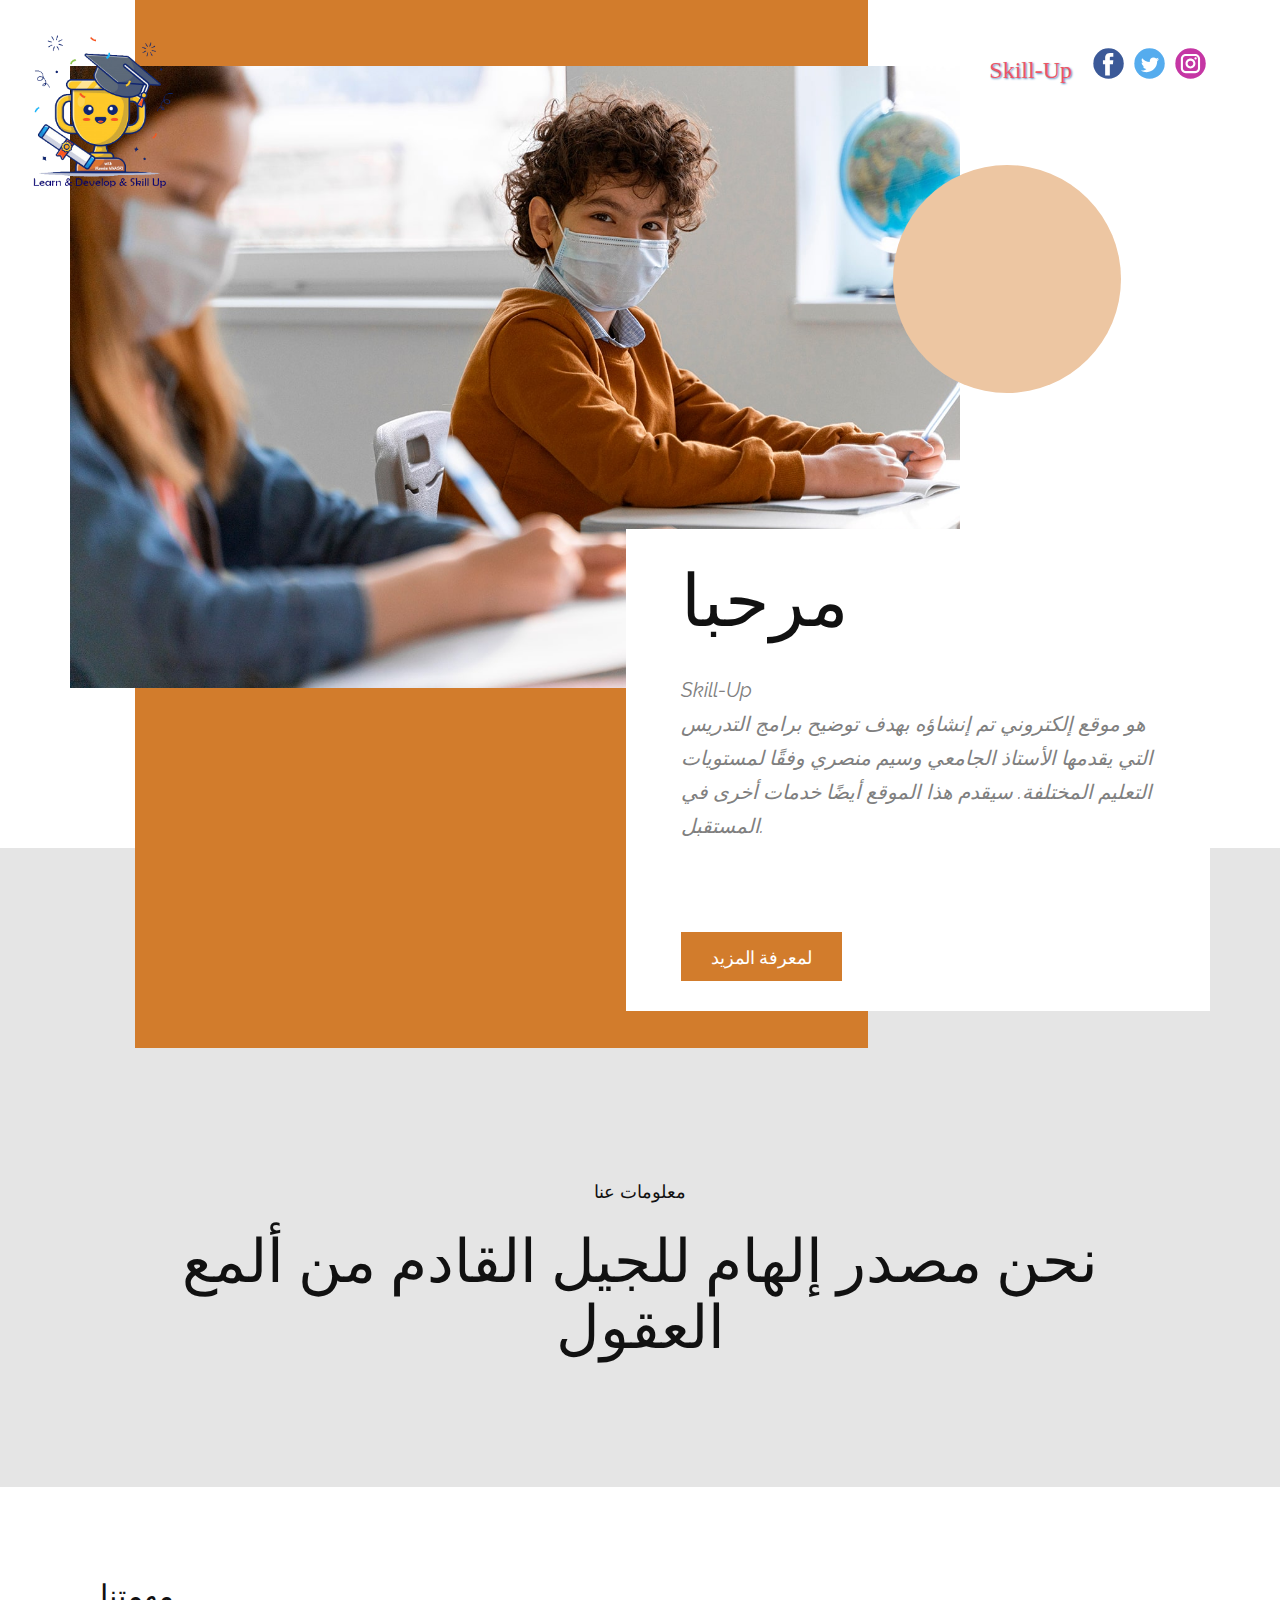
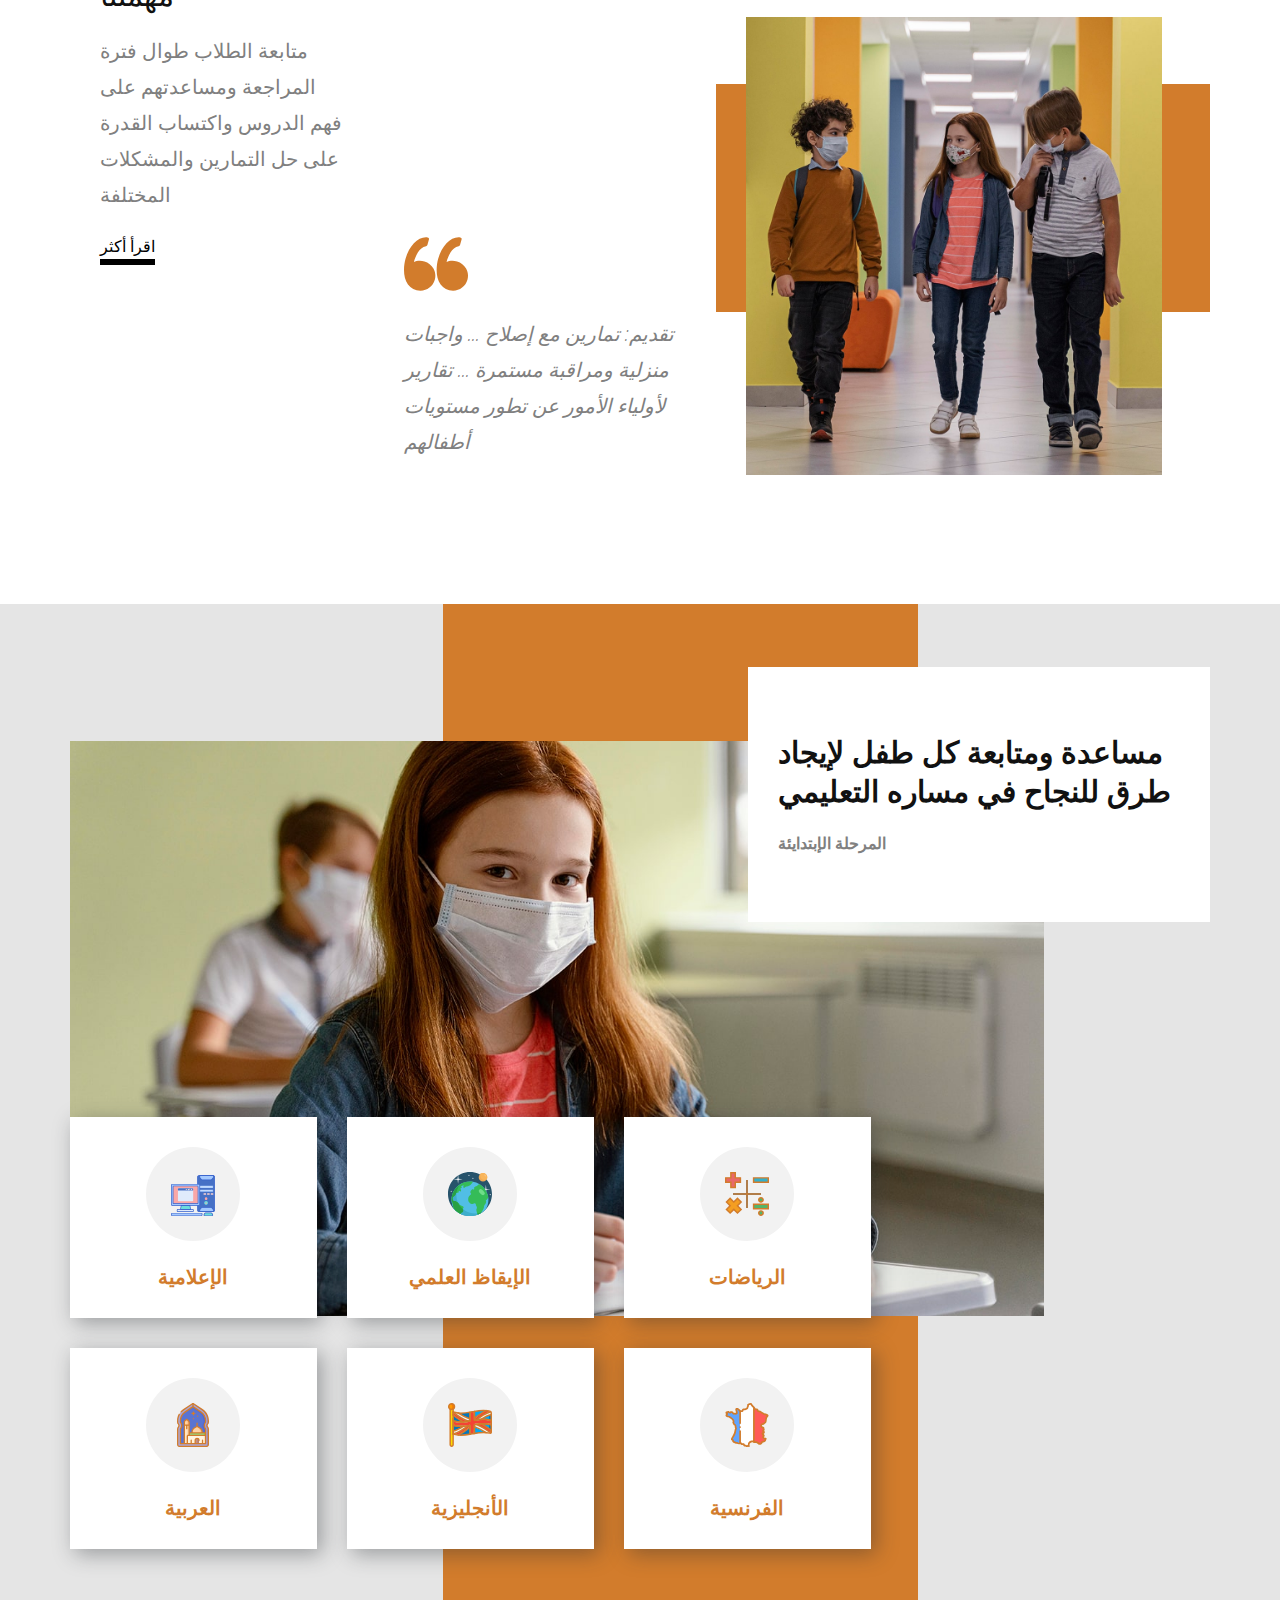
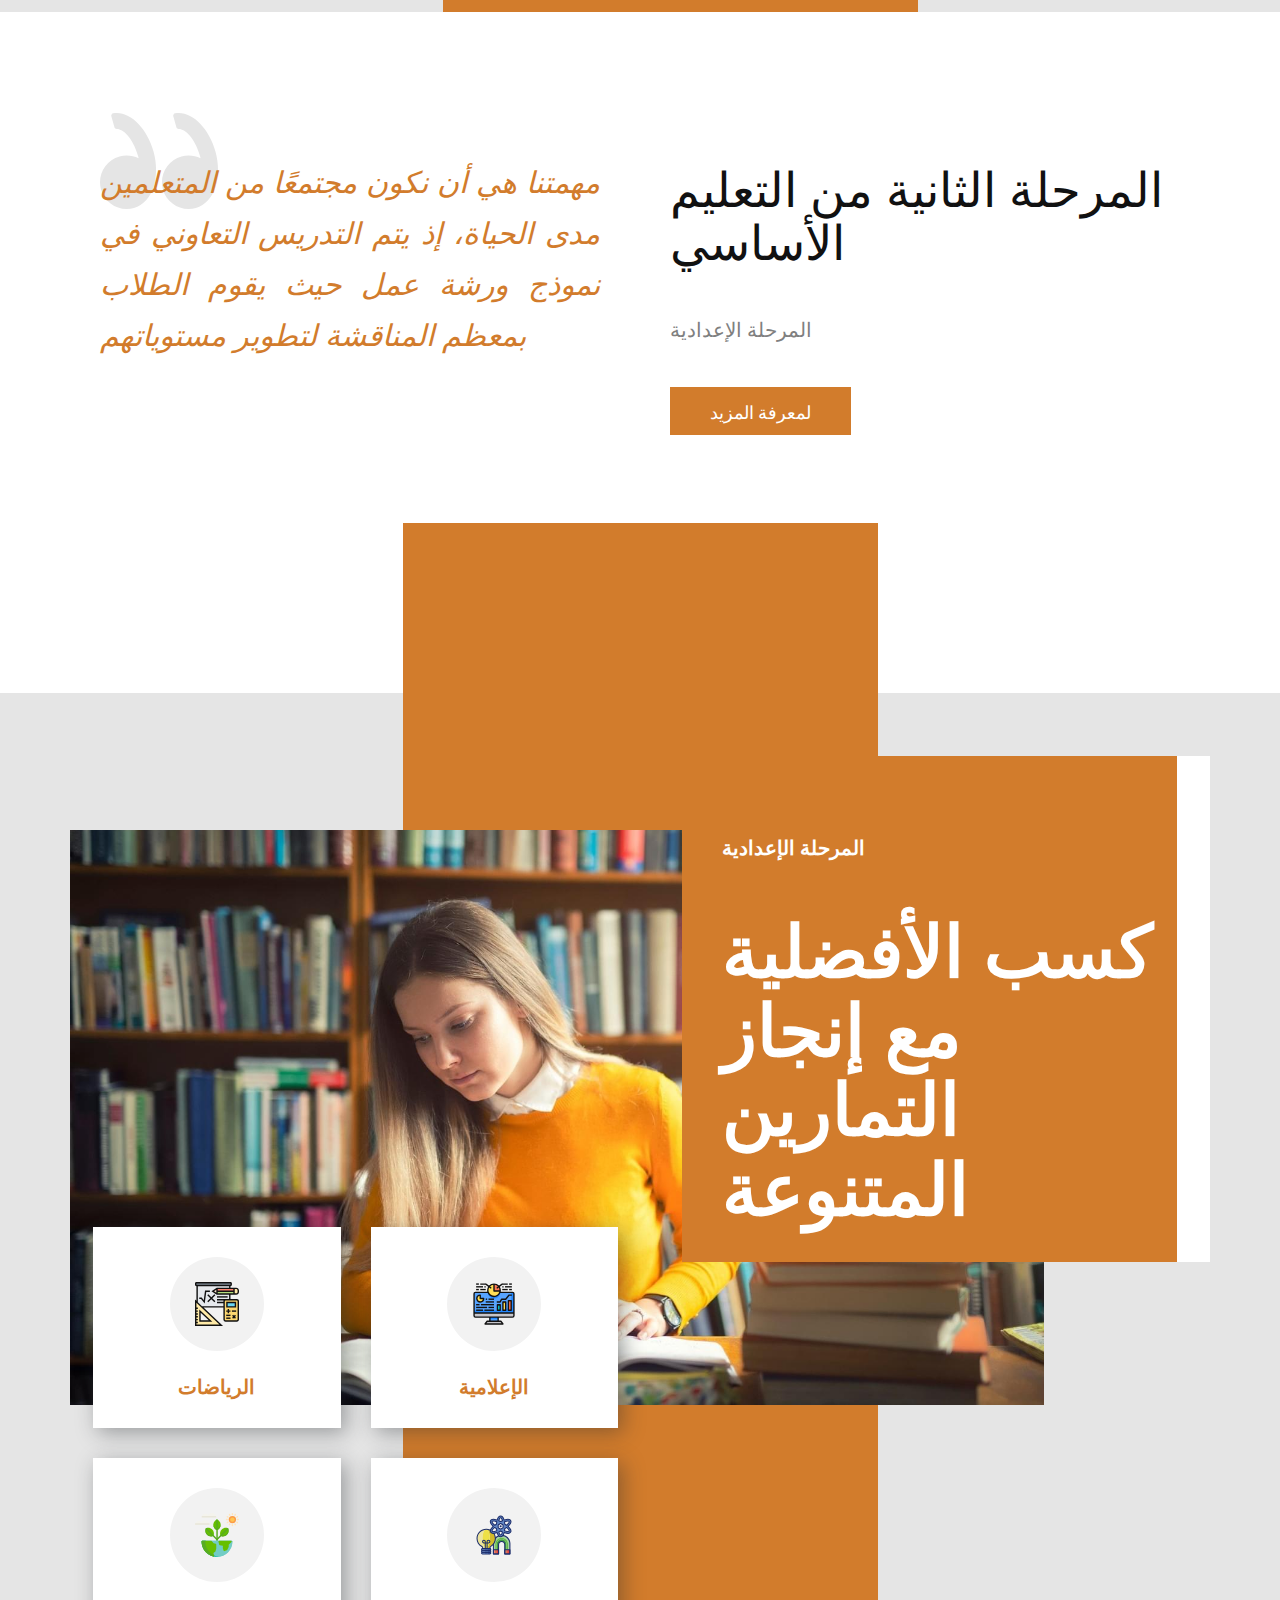
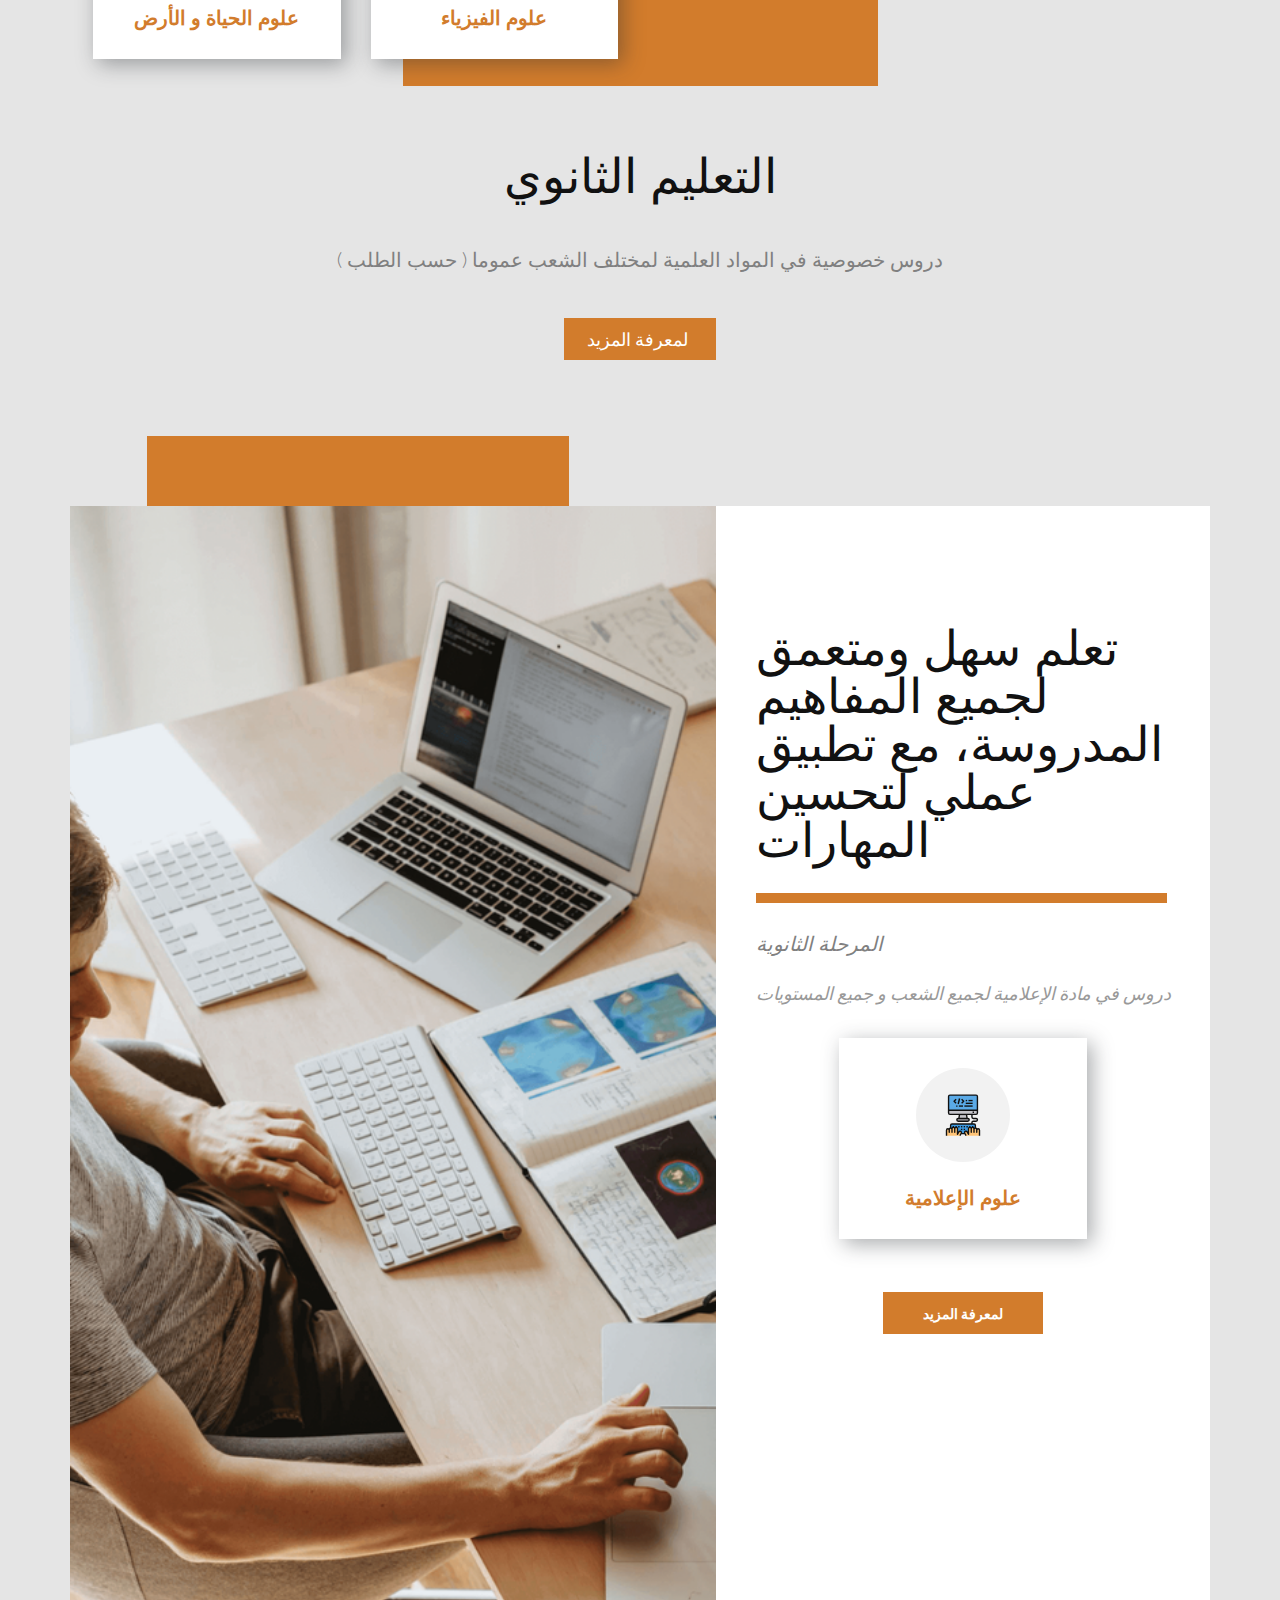
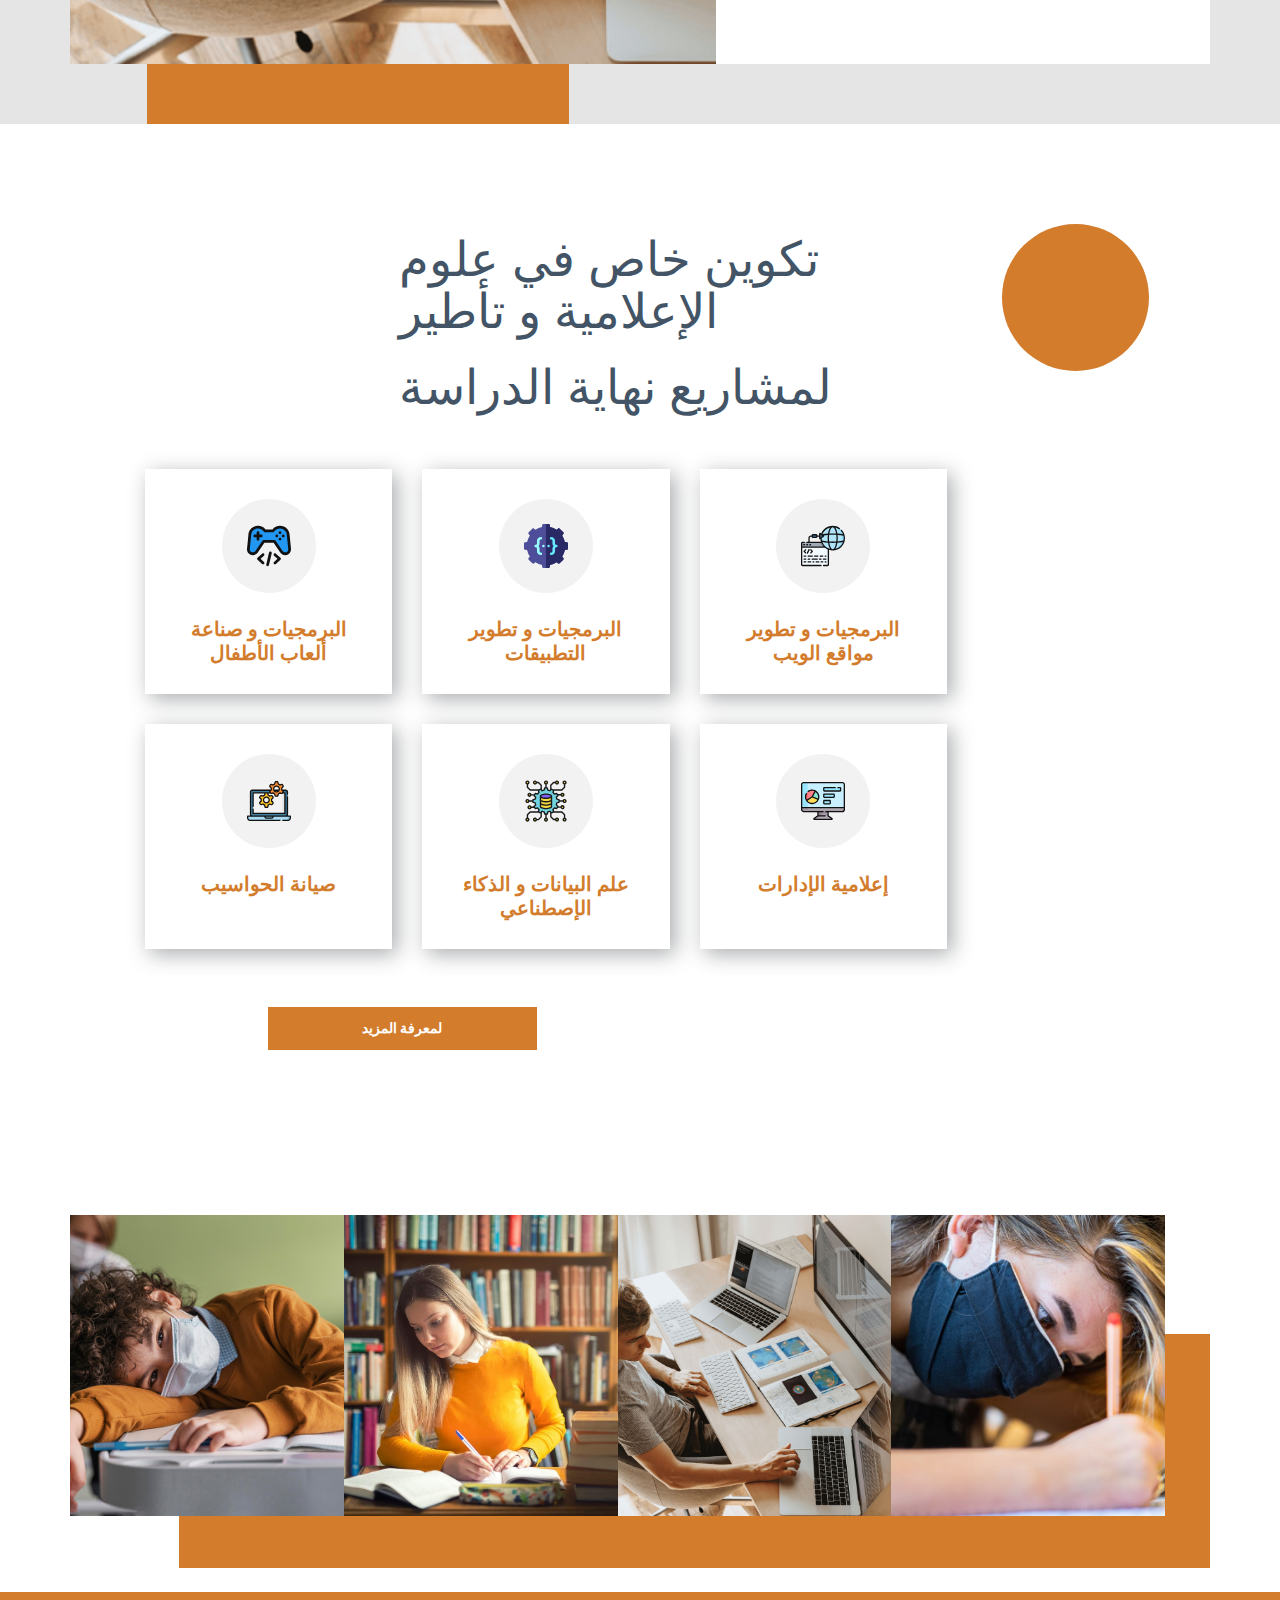
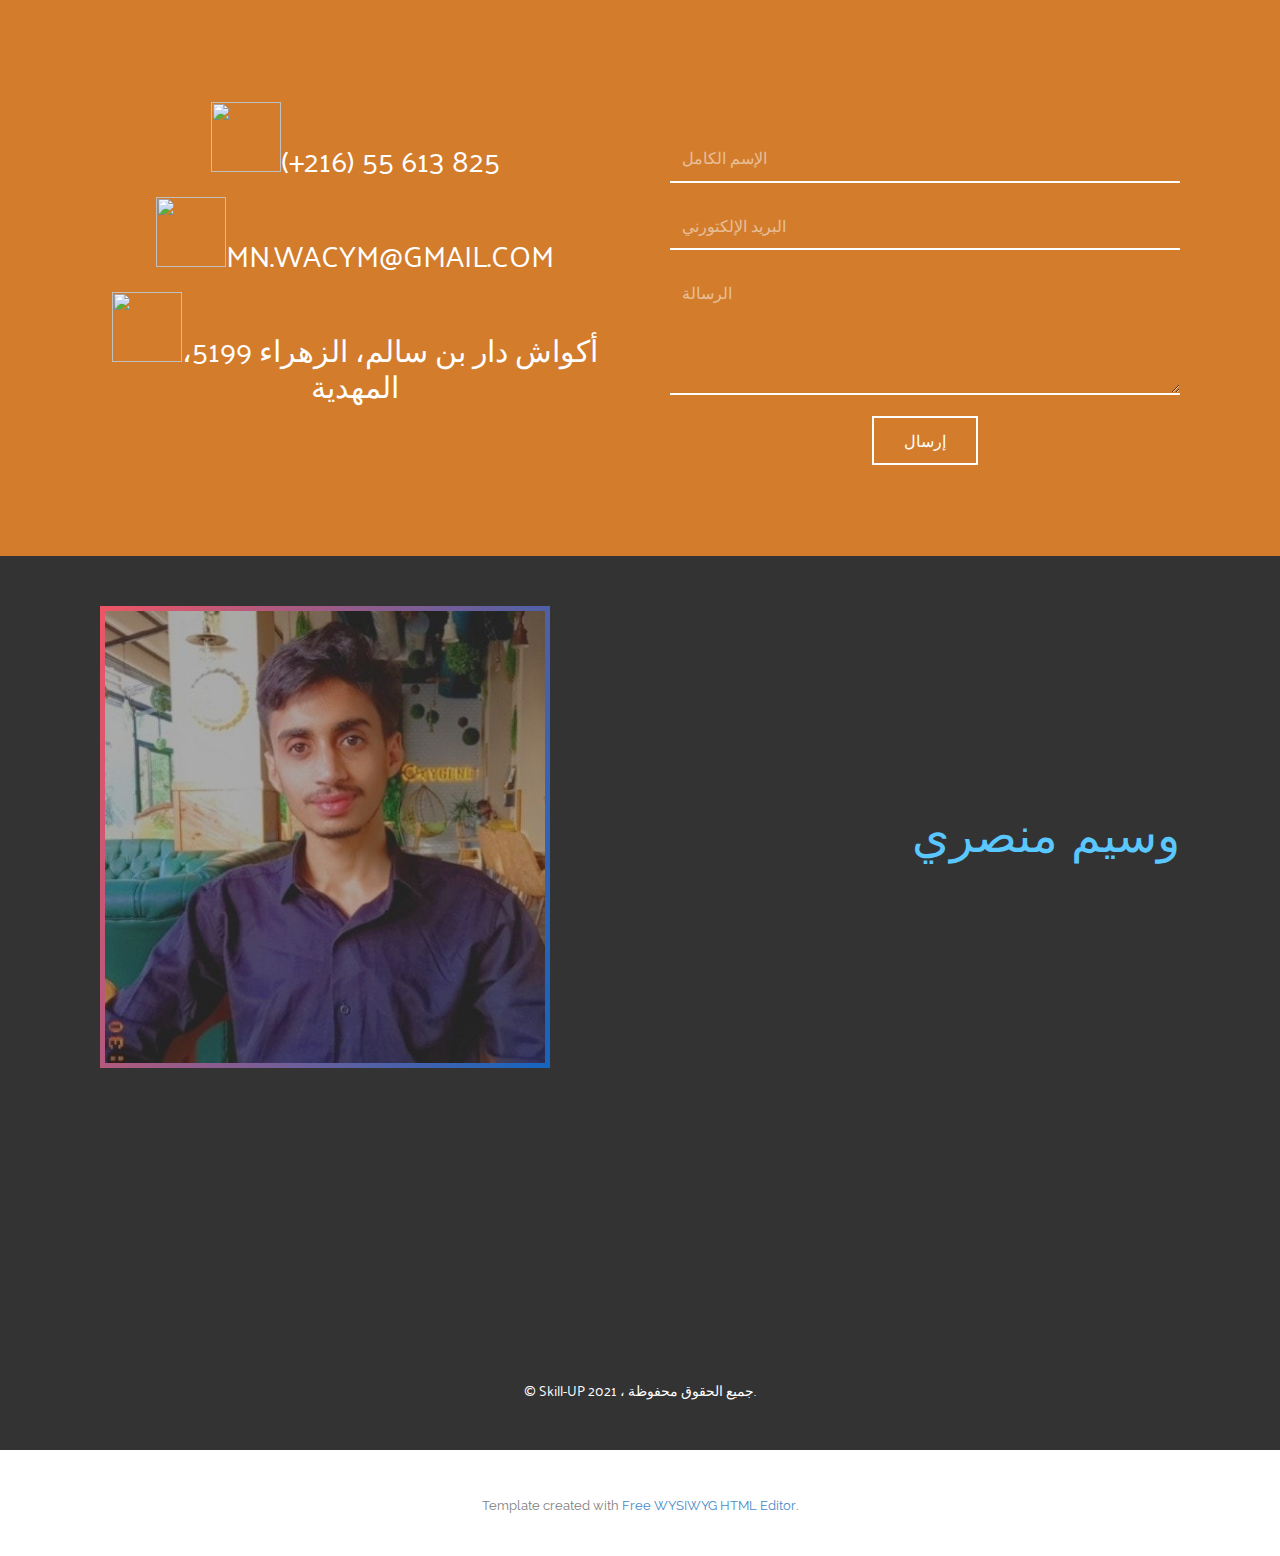
==== index.html @ 9a7d1ea2 "Update index.html" ====
<!DOCTYPE html>
<html style="font-size: 16px;" lang="ar-TN">
  <head>
    <meta name="viewport" content="width=device-width, initial-scale=1.0">
    <meta charset="utf-8">
    <meta name="keywords" content="Getting Education Became Easier">
    <meta name="description" content="">
    <meta name="page_type" content="np-template-header-footer-from-plugin">
    <title>Skill-Up</title>
    <link rel="stylesheet" href="nicepage.css" media="screen">
<link rel="stylesheet" href="Skill-Up.css" media="screen">
    <script class="u-script" type="text/javascript" src="jquery-1.9.1.min.js" defer=""></script>
    <script class="u-script" type="text/javascript" src="nicepage.js" defer=""></script>
    <link rel="icon" href="images/favicon.png">
    <link id="u-theme-google-font" rel="stylesheet" href="https://fonts.googleapis.com/css?family=Ramabhadra:400|Palanquin:100,200,300,400,500,600,700">
    <link id="u-page-google-font" rel="stylesheet" href="https://fonts.googleapis.com/css?family=Raleway:100,100i,200,200i,300,300i,400,400i,500,500i,600,600i,700,700i,800,800i,900,900i|Oswald:200,300,400,500,600,700|Montserrat:100,100i,200,200i,300,300i,400,400i,500,500i,600,600i,700,700i,800,800i,900,900i|Ramabhadra:400|Chenla:400">
    <link rel="stylesheet" type="text/css" href="css/animate.css">
	<link rel="stylesheet" type="text/css" href="css/style.css">
    <link rel="stylesheet" href="stylee.css">
        <script src="https://cdnjs.cloudflare.com/ajax/libs/typed.js/2.0.11/typed.min.js"></script>
        <script src="https://code.jquery.com/jquery-3.5.1.min.js"></script>
        
    
    
    
    
    
    
    
    <script type="application/ld+json">{
		"@context": "http://schema.org",
		"@type": "Organization",
		"name": "WebSite499150",
		"url": "/",
		"logo": "images/trophee-or-mignon-icone-bourse-mascotte-gobelet-or-icone-education-blanc-isole.png",
		"sameAs": []
}</script>
    <meta name="theme-color" content="#478ac9">
    <meta property="og:title" content="Skill-Up">
    <meta property="og:description" content="">
    <meta property="og:type" content="website">
    <link rel="canonical" href="/">
  </head>
  <body data-home-page="https://website499150.nicepage.io/Skill-Up2.html?version=60e574e1-7fe0-4ad1-9aa2-275e047e3845" data-home-page-title="Skill-Up" class="u-body u-overlap u-overlap-transparent"> <header class="u-align-center-sm u-align-center-xs u-clearfix u-header u-header" id="sec-918f"><div class="u-social-icons u-spacing-10 u-social-icons-1">
        <a class="u-social-url" title="ليس لنا  صفحة بعد" href="#"><span class="u-icon u-icon-circle u-social-facebook u-social-icon u-icon-1"><svg class="u-svg-link" preserveAspectRatio="xMidYMin slice" viewBox="0 0 112 112" style=""><use xlink:href="#svg-ae91"></use></svg><svg class="u-svg-content" viewBox="0 0 112 112" x="0" y="0" id="svg-ae91"><circle fill="currentColor" cx="56.1" cy="56.1" r="55"></circle><path fill="#FFFFFF" d="M73.5,31.6h-9.1c-1.4,0-3.6,0.8-3.6,3.9v8.5h12.6L72,58.3H60.8v40.8H43.9V58.3h-8V43.9h8v-9.2
            c0-6.7,3.1-17,17-17h12.5v13.9H73.5z"></path></svg></span>
        </a>
        <a class="u-social-url" title="ليس لنا  صفحة بعد" href="#"><span class="u-icon u-icon-circle u-social-icon u-social-twitter u-icon-2"><svg class="u-svg-link" preserveAspectRatio="xMidYMin slice" viewBox="0 0 112 112" style=""><use xlink:href="#svg-a4d6"></use></svg><svg class="u-svg-content" viewBox="0 0 112 112" x="0" y="0" id="svg-a4d6"><circle fill="currentColor" class="st0" cx="56.1" cy="56.1" r="55"></circle><path fill="#FFFFFF" d="M83.8,47.3c0,0.6,0,1.2,0,1.7c0,17.7-13.5,38.2-38.2,38.2C38,87.2,31,85,25,81.2c1,0.1,2.1,0.2,3.2,0.2
            c6.3,0,12.1-2.1,16.7-5.7c-5.9-0.1-10.8-4-12.5-9.3c0.8,0.2,1.7,0.2,2.5,0.2c1.2,0,2.4-0.2,3.5-0.5c-6.1-1.2-10.8-6.7-10.8-13.1
            c0-0.1,0-0.1,0-0.2c1.8,1,3.9,1.6,6.1,1.7c-3.6-2.4-6-6.5-6-11.2c0-2.5,0.7-4.8,1.8-6.7c6.6,8.1,16.5,13.5,27.6,14
            c-0.2-1-0.3-2-0.3-3.1c0-7.4,6-13.4,13.4-13.4c3.9,0,7.3,1.6,9.8,4.2c3.1-0.6,5.9-1.7,8.5-3.3c-1,3.1-3.1,5.8-5.9,7.4
            c2.7-0.3,5.3-1,7.7-2.1C88.7,43,86.4,45.4,83.8,47.3z"></path></svg></span>
        </a>
        <a class="u-social-url" title="instagram/mw.skill.up" target="_blank" href="https://www.instagram.com/mw.skill.up/"><span class="u-icon u-icon-circle u-social-icon u-social-instagram u-icon-3"><svg class="u-svg-link" preserveAspectRatio="xMidYMin slice" viewBox="0 0 112 112" style=""><use xlink:href="#svg-5686"></use></svg><svg class="u-svg-content" viewBox="0 0 112 112" x="0" y="0" id="svg-5686"><circle fill="currentColor" cx="56.1" cy="56.1" r="55"></circle><path fill="#FFFFFF" d="M55.9,38.2c-9.9,0-17.9,8-17.9,17.9C38,66,46,74,55.9,74c9.9,0,17.9-8,17.9-17.9C73.8,46.2,65.8,38.2,55.9,38.2
            z M55.9,66.4c-5.7,0-10.3-4.6-10.3-10.3c-0.1-5.7,4.6-10.3,10.3-10.3c5.7,0,10.3,4.6,10.3,10.3C66.2,61.8,61.6,66.4,55.9,66.4z"></path><path fill="#FFFFFF" d="M74.3,33.5c-2.3,0-4.2,1.9-4.2,4.2s1.9,4.2,4.2,4.2s4.2-1.9,4.2-4.2S76.6,33.5,74.3,33.5z"></path><path fill="#FFFFFF" d="M73.1,21.3H38.6c-9.7,0-17.5,7.9-17.5,17.5v34.5c0,9.7,7.9,17.6,17.5,17.6h34.5c9.7,0,17.5-7.9,17.5-17.5V38.8
            C90.6,29.1,82.7,21.3,73.1,21.3z M83,73.3c0,5.5-4.5,9.9-9.9,9.9H38.6c-5.5,0-9.9-4.5-9.9-9.9V38.8c0-5.5,4.5-9.9,9.9-9.9h34.5
            c5.5,0,9.9,4.5,9.9,9.9V73.3z"></path></svg></span>
        </a>
      </div><nav class="u-align-left u-menu u-menu-dropdown u-offcanvas u-menu-1">
        <div class="menu-collapse" style="font-size: 1rem;">
          <a class="u-button-style u-nav-link" href="#">
            <svg class="u-svg-link" preserveAspectRatio="xMidYMin slice" viewBox="0 0 302 302" style=""><use xlink:href="#svg-8a8f"></use></svg>
            <svg xmlns="http://www.w3.org/2000/svg" xmlns:xlink="http://www.w3.org/1999/xlink" version="1.1" id="svg-8a8f" x="0px" y="0px" viewBox="0 0 302 302" style="enable-background:new 0 0 302 302;" xml:space="preserve" class="u-svg-content"><g><rect y="36" width="302" height="30"></rect><rect y="236" width="302" height="30"></rect><rect y="136" width="302" height="30"></rect>
</g><g></g><g></g><g></g><g></g><g></g><g></g><g></g><g></g><g></g><g></g><g></g><g></g><g></g><g></g><g></g></svg>
          </a>
        </div>
        <div class="u-custom-menu u-nav-container">
          <ul class="u-nav u-unstyled u-nav-1"><li class="u-nav-item"><a class="u-button-style u-nav-link" href="#"><span class="titre">Skill-Up</span></a>
</li></ul>
        </div>
        <div class="u-custom-menu u-nav-container-collapse">
          <div class="u-align-center u-black u-container-style u-inner-container-layout u-opacity u-opacity-95 u-sidenav">
            <div class="u-sidenav-overflow">
              <div class="u-menu-close"></div>
              <ul class="u-align-center u-nav u-popupmenu-items u-unstyled u-nav-2"><li class="u-nav-item"><a class="u-button-style u-nav-link" href="#">Skill-Up</a>
</li></ul>
            </div>
          </div>
          <div class="u-black u-menu-overlay u-opacity u-opacity-70"></div>
        </div>
      </nav><a href="#" class="u-image u-logo u-image-1" data-image-width="626" data-image-height="626">
        <img src="images/trophee-or-mignon-icone-bourse-mascotte-gobelet-or-icone-education-blanc-isole.png" class="u-logo-image u-logo-image-1" data-image-width="198.75">
      </a></header>
    <section class="u-clearfix u-grey-10 u-valign-middle-xs u-valign-top-md u-section-1" id="carousel_0683">
      <div class="u-expanded-width u-shape u-shape-rectangle u-white u-shape-1"></div>
      <div class="u-expanded-height-lg u-expanded-height-xl u-palette-2-base u-shape u-shape-rectangle u-shape-2"></div>
      <img src="images/ttt-min.jpg" class="u-align-left u-image u-image-1" data-image-width="1499" data-image-height="1000">
      <div class="u-align-left u-container-style u-group u-white u-group-1">
        <div class="u-container-layout u-valign-middle u-container-layout-1">
          <h1 class="u-text u-title u-text-1" spellcheck="false">مرحبا</h1>
          <p class="u-text u-text-2" spellcheck="true">Skill-Up&nbsp;<br>هو موقع إلكتروني تم إنشاؤه بهدف توضيح برامج التدريس التي يقدمها الأستاذ الجامعي وسيم منصري وفقًا لمستويات التعليم المختلفة. سيقدم هذا الموقع أيضًا خدمات أخرى في المستقبل.
          </p>
          <p class="u-align-left u-text u-text-palette-5-dark-2 u-text-3">&nbsp;&nbsp;<br>
          </p>
          <a href="#" class="u-border-0 u-btn u-button-style u-color-scheme-summer-time u-color-style-multicolor-1 u-palette-2-base u-btn-1">لمعرفة المزيد</a>
        </div>
      </div>
      <div class="u-palette-2-light-2 u-shape u-shape-circle u-shape-3"></div>
    </section>
    <section class="u-align-center u-clearfix u-grey-10 u-section-2" id="carousel_9865">
      <div class="u-clearfix u-sheet u-valign-middle u-sheet-1">
        <h6 class="u-text u-text-1">معلومات عنا</h6>
        <h1 class="u-custom-font u-text u-text-font u-text-2" spellcheck="true">نحن مصدر إلهام للجيل القادم من ألمع العقول<br>
        </h1>
      </div>
    </section>
    <section class="u-clearfix u-section-3" id="sec-b6a0">
      <div class="u-clearfix u-sheet u-valign-middle u-sheet-1">
        <div class="u-clearfix u-expanded-width u-layout-wrap u-layout-wrap-1">
          <div class="u-gutter-0 u-layout">
            <div class="u-layout-row">
              <div class="u-align-left u-container-style u-layout-cell u-size-16 u-layout-cell-1">
                <div class="u-container-layout u-valign-top u-container-layout-1">
                  <h3 class="u-text u-text-1">مهمتنا</h3>
                  <p class="u-text u-text-2">متابعة الطلاب طوال فترة المراجعة ومساعدتهم على فهم الدروس واكتساب القدرة على حل التمارين والمشكلات المختلفة</p>
                  <a href="#" class="u-active-none u-border-6 u-border-black u-btn u-btn-rectangle u-button-style u-custom-font u-font-oswald u-hover-none u-none u-btn-1">اقرأ أكثر</a>
                </div>
              </div>
              <div class="u-align-left u-container-style u-layout-cell u-size-18 u-layout-cell-2">
                <div class="u-container-layout u-valign-bottom u-container-layout-2"><span class="u-icon u-icon-circle u-text-palette-2-base u-icon-1"><svg class="u-svg-link" preserveAspectRatio="xMidYMin slice" viewBox="0 0 95.333 95.332" style=""><use xlink:href="#svg-3496"></use></svg><svg class="u-svg-content" viewBox="0 0 95.333 95.332" x="0px" y="0px" id="svg-3496" style=""><g><g><path d="M30.512,43.939c-2.348-0.676-4.696-1.019-6.98-1.019c-3.527,0-6.47,0.806-8.752,1.793    c2.2-8.054,7.485-21.951,18.013-23.516c0.975-0.145,1.774-0.85,2.04-1.799l2.301-8.23c0.194-0.696,0.079-1.441-0.318-2.045    s-1.035-1.007-1.75-1.105c-0.777-0.106-1.569-0.16-2.354-0.16c-12.637,0-25.152,13.19-30.433,32.076    c-3.1,11.08-4.009,27.738,3.627,38.223c4.273,5.867,10.507,9,18.529,9.313c0.033,0.001,0.065,0.002,0.098,0.002    c9.898,0,18.675-6.666,21.345-16.209c1.595-5.705,0.874-11.688-2.032-16.851C40.971,49.307,36.236,45.586,30.512,43.939z"></path><path d="M92.471,54.413c-2.875-5.106-7.61-8.827-13.334-10.474c-2.348-0.676-4.696-1.019-6.979-1.019    c-3.527,0-6.471,0.806-8.753,1.793c2.2-8.054,7.485-21.951,18.014-23.516c0.975-0.145,1.773-0.85,2.04-1.799l2.301-8.23    c0.194-0.696,0.079-1.441-0.318-2.045c-0.396-0.604-1.034-1.007-1.75-1.105c-0.776-0.106-1.568-0.16-2.354-0.16    c-12.637,0-25.152,13.19-30.434,32.076c-3.099,11.08-4.008,27.738,3.629,38.225c4.272,5.866,10.507,9,18.528,9.312    c0.033,0.001,0.065,0.002,0.099,0.002c9.897,0,18.675-6.666,21.345-16.209C96.098,65.559,95.376,59.575,92.471,54.413z"></path>
</g>
</g></svg></span>
                  <p class="u-text u-text-3" spellcheck="true">تقديم: تمارين مع إصلاح ... واجبات منزلية ومراقبة مستمرة ... تقارير لأولياء الأمور عن تطور مستويات أطفالهم</p>
                  <grammarly-extension style="position: absolute; top: 0px; left: 0px; pointer-events: none; z-index: auto;" class="cGcvT"></grammarly-extension>
                  <grammarly-extension style="mix-blend-mode: darken; position: absolute; top: 0px; left: 0px; pointer-events: none; z-index: auto;" class="cGcvT"></grammarly-extension>
                  <p class="u-text u-text-4">&nbsp;&nbsp;<br>
                  </p>
                </div>
              </div>
              <div class="u-container-style u-layout-cell u-size-26 u-layout-cell-3">
                <div class="u-container-layout u-valign-bottom-md u-valign-middle-sm u-valign-middle-xl u-container-layout-3">
                  <div class="u-expanded-width u-palette-2-base u-shape u-shape-rectangle u-shape-1"></div>
                  <img src="images/ret-min.jpg" alt="" class="u-align-left u-image u-image-default u-image-1">
                </div>
              </div>
            </div>
          </div>
        </div>
      </div>
    </section>
    <section class="u-clearfix u-grey-10 u-section-4" id="sec-bad4">
      <div class="u-clearfix u-sheet u-valign-middle-sm u-valign-middle-xs u-sheet-1">
        <div class="u-expanded-height u-palette-2-base u-shape u-shape-rectangle u-shape-1"></div>
        <img class="u-expanded-width-xs u-image u-image-1" src="images/et-min.jpg" data-image-width="1349" data-image-height="900">
        <div class="u-align-left u-container-style u-group u-white u-group-1">
          <div class="u-container-layout u-valign-middle u-container-layout-1">
            <h2 class="u-text u-text-1" spellcheck="true">مساعدة ومتابعة كل طفل لإيجاد طرق للنجاح في مساره التعليمي</h2>
            <p class="u-text u-text-grey-50 u-text-2">المرحلة الإبتدايئة</p>
          </div>
        </div>
        <div class="u-list u-list-1">
          <div class="u-repeater u-repeater-1">
            <div class="u-align-center u-container-style u-list-item u-repeater-item u-video-cover u-white u-list-item-1">
              <div class="u-container-layout u-similar-container u-valign-top u-container-layout-2"><span class="u-grey-5 u-icon u-icon-circle u-spacing-25 u-icon-1"><svg class="u-svg-link" preserveAspectRatio="xMidYMin slice" viewBox="0 -18 489.5 489" style=""><use xlink:href="#svg-a3cd"></use></svg><svg class="u-svg-content" viewBox="0 -18 489.5 489" id="svg-a3cd"><path d="m469.5 404.246094h-158c-8.835938 0-16-7.160156-16-16v-368c0-8.835938 7.164062-16 16-16h158c8.835938 0 16 7.164062 16 16v368c0 8.839844-7.164062 16-16 16zm0 0" fill="#4671c6"></path><path d="m320.28125 4.246094-.242188 18.882812c-.023437 2.023438.71875 3.984375 2.082032 5.484375l18.5 20.347657c1.515625 1.667968 3.664062 2.617187 5.917968 2.617187h97.921876c2.253906 0 4.40625-.949219 5.921874-2.617187l18.5-20.347657c1.359376-1.5 2.105469-3.457031 2.078126-5.484375l-.238282-18.820312c-.40625-.027344-.808594-.0625-1.21875-.0625zm0 0" fill="#a4c9ff"></path><path d="m450.378906 359.535156c-1.515625-1.667968-3.664062-2.621094-5.917968-2.621094h-97.921876c-2.253906 0-4.40625.953126-5.921874 2.621094l-18.5 20.347656c-1.359376 1.5-2.105469 3.460938-2.078126 5.484376l.242188 18.882812h149.214844c.414062 0 .816406-.03125 1.21875-.0625l.242187-18.820312c.023438-2.023438-.71875-3.984376-2.082031-5.484376zm0 0" fill="#a4c9ff"></path><path d="m469.5 408.25h-158c-11.027344 0-20-8.972656-20-20v-368c0-11.027344 8.972656-20 20-20h158c11.027344 0 20 8.972656 20 20v368c0 11.027344-8.972656 20-20 20zm-158-400c-6.617188 0-12 5.382812-12 12v368c0 6.617188 5.382812 12 12 12h158c6.617188 0 12-5.382812 12-12v-368c0-6.617188-5.382812-12-12-12zm0 0" fill="#3762cc"></path><path d="m444.460938 55.582031h-97.921876c-3.375 0-6.609374-1.429687-8.878906-3.925781l-18.5-20.351562c-2.050781-2.253907-3.160156-5.179688-3.121094-8.226563l.242188-18.878906c.027344-2.1875 1.808594-3.949219 4-3.949219h149.214844c.5 0 .988281.035156 1.476562.070312 2.070313.15625 3.714844 1.867188 3.742188 3.941407l.242187 18.820312c.035157 3.050781-1.070312 5.972657-3.121093 8.226563l-18.5 20.347656c-2.269532 2.496094-5.5 3.925781-8.875 3.925781zm-120.230469-47.332031-.191407 14.933594c-.011718 1.015625.355469 1.988281 1.039063 2.742187l18.5 20.347657c.757813.832031 1.835937 1.308593 2.960937 1.308593h97.921876c1.125 0 2.203124-.476562 2.960937-1.308593l18.496094-20.347657c.683593-.75 1.050781-1.726562 1.039062-2.742187l-.1875-14.933594zm0 0" fill="#3762cc"></path><path d="m469.5 408.25h-149.21875c-2.1875 0-3.972656-1.761719-4-3.949219l-.238281-18.882812c-.042969-3.042969 1.066406-5.96875 3.121093-8.226563l18.496094-20.347656c2.273438-2.496094 5.511719-3.929688 8.878906-3.929688h97.921876c3.375 0 6.609374 1.433594 8.878906 3.929688l18.5 20.347656c2.046875 2.253906 3.15625 5.175782 3.121094 8.222656l-.242188 18.824219c-.027344 2.074219-1.628906 3.785157-3.699219 3.9375-.535156.039063-1.019531.074219-1.519531.074219zm-145.269531-8h142.539062l.191407-14.933594c.011718-1.015625-.355469-1.992187-1.039063-2.742187l-18.5-20.347657c-.757813-.835937-1.835937-1.3125-2.960937-1.3125h-97.921876c-1.125 0-2.203124.476563-2.960937 1.3125l-18.496094 20.34375c-.683593.753907-1.050781 1.726563-1.039062 2.742188zm0 0" fill="#3762cc"></path><path d="m390.285156 327.878906h-.242187c-11.289063 0-20.445313-9.152344-20.445313-20.445312v-.242188c0-11.292968 9.15625-20.445312 20.445313-20.445312h.242187c11.292969 0 20.445313 9.152344 20.445313 20.445312v.242188c.003906 11.292968-9.152344 20.445312-20.445313 20.445312zm0 0" fill="#6bdddd"></path><path d="m390.300781 318.863281h-.269531c-6.292969 0-11.414062-5.121093-11.414062-11.414062v-.269531c0-1.246094 1.011718-2.261719 2.261718-2.261719s2.261719 1.011719 2.261719 2.261719v.269531c0 3.796875 3.089844 6.890625 6.890625 6.890625h.269531c3.800781 0 6.890625-3.09375 6.890625-6.890625v-.269531c0-1.246094 1.011719-2.261719 2.261719-2.261719s2.261719 1.011719 2.261719 2.261719v.269531c-.003906 6.292969-5.121094 11.414062-11.414063 11.414062zm0 0" fill="#f9a7a7"></path><path d="m390.164062 307.894531c-1.246093 0-2.257812-.867187-2.257812-1.9375v-9.691406c0-1.070313 1.011719-1.9375 2.257812-1.9375 1.25 0 2.261719.867187 2.261719 1.9375v9.691406c0 1.070313-1.011719 1.9375-2.261719 1.9375zm0 0" fill="#f9a7a7"></path><path d="m240.75 404.246094h-164c-4.417969 0-8-3.582032-8-8v-8c0-4.417969 3.582031-8 8-8h164c4.417969 0 8 3.582031 8 8v8c0 4.421875-3.582031 8-8 8zm0 0" fill="#e0ebfc"></path><path d="m464.164062 140.4375h-148c-2.207031 0-4-1.792969-4-4v-16c0-2.210938 1.792969-4 4-4h148c2.210938 0 4 1.789062 4 4v16c0 2.207031-1.789062 4-4 4zm0 0" fill="#a4c9ff"></path><path d="m320.164062 128.4375c0-2.210938 1.792969-4 4-4h132c2.210938 0 4 1.789062 4 4 0 2.207031-1.789062 4-4 4h-132c-2.207031 0-4-1.792969-4-4zm0 0" fill="#e0ebfc"></path><path d="m430.164062 205.4375v8c0 2.207031-1.789062 4-4 4h-20c-2.207031 0-4-1.792969-4-4v-8c0-2.210938 1.792969-4 4-4h20c2.210938 0 4 1.789062 4 4zm0 0" fill="#f9cfcf"></path><path d="m470.164062 205.4375v8c0 2.207031-1.789062 4-4 4h-20c-2.207031 0-4-1.792969-4-4v-8c0-2.210938 1.792969-4 4-4h20c2.210938 0 4 1.789062 4 4zm0 0" fill="#f9cfcf"></path><path d="m390.164062 205.4375v8c0 2.207031-1.789062 4-4 4h-20c-2.207031 0-4-1.792969-4-4v-8c0-2.210938 1.792969-4 4-4h20c2.210938 0 4 1.789062 4 4zm0 0" fill="#f9cfcf"></path><path d="m464.164062 184.4375h-148c-2.207031 0-4-1.792969-4-4v-16c0-2.210938 1.792969-4 4-4h148c2.210938 0 4 1.789062 4 4v16c0 2.207031-1.789062 4-4 4zm0 0" fill="#a4c9ff"></path><path d="m320.164062 172.4375c0-2.210938 1.792969-4 4-4h132c2.210938 0 4 1.789062 4 4 0 2.207031-1.789062 4-4 4h-132c-2.207031 0-4-1.792969-4-4zm0 0" fill="#e0ebfc"></path><path d="m404.898438 260.3125c0 7.953125-6.445313 14.398438-14.398438 14.398438s-14.398438-6.445313-14.398438-14.398438 6.445313-14.402344 14.398438-14.402344 14.398438 6.449219 14.398438 14.402344zm0 0" fill="#f9a7a7"></path><path d="m337.5 450.105469h-324c-4.417969 0-8-3.582031-8-8v-15.585938c0-2.210937 1.789062-4 4-4h332c2.210938 0 4 1.789063 4 4v15.585938c0 4.417969-3.582031 8-8 8zm0 0" fill="#a4c9ff"></path><path d="m451.644531 421.539062c-3.375-1.816406-7.152343-2.769531-10.988281-2.769531h-50.644531c-3.835938 0-7.613281.953125-10.988281 2.769531-7.507813 4.042969-12.1875 11.882813-12.1875 20.40625v2.160157c0 3.3125 2.683593 6 6 6h84.996093c3.3125 0 6-2.6875 6-6v-2.15625c.003907-8.527344-4.679687-16.367188-12.1875-20.410157zm0 0" fill="#6bdddd"></path><path d="m308.589844 335.976562h-293.179688c-6.300781 0-11.410156-5.105468-11.410156-11.410156v-213.179687c0-6.300781 5.109375-11.410157 11.410156-11.410157h293.179688c6.300781 0 11.410156 5.109376 11.410156 11.410157v213.183593c0 6.300782-5.109375 11.40625-11.410156 11.40625zm0 0" fill="#a4c9ff"></path><path d="m23.152344 308.546875v-181.140625c0-4.285156 3.476562-7.761719 7.761718-7.761719h262.171876c4.289062 0 7.761718 3.476563 7.761718 7.761719v181.140625c0 4.289063-3.476562 7.761719-7.761718 7.761719h-262.171876c-4.285156.003906-7.761718-3.472656-7.761718-7.761719zm0 0" fill="#f9a7a7"></path><path d="m113.902344 335.976562-7.902344 44.269532h112l-7.902344-44.269532zm0 0" fill="#6bdddd"></path><g fill="#3762cc"><path d="m240.75 408.25h-164c-6.617188 0-12-5.382812-12-12v-8c0-6.617188 5.382812-12 12-12h164c6.617188 0 12 5.382812 12 12v8c0 6.617188-5.382812 12-12 12zm-164-24c-2.207031 0-4 1.792969-4 4v8c0 2.207031 1.792969 4 4 4h164c2.207031 0 4-1.792969 4-4v-8c0-2.207031-1.792969-4-4-4zm0 0"></path><path d="m308.59375 339.976562h-293.1875c-8.496094 0-15.40625-6.910156-15.40625-15.410156v-213.179687c0-8.5 6.910156-15.410157 15.40625-15.410157h293.1875c8.496094 0 15.40625 6.910157 15.40625 15.410157v213.179687c0 8.5-6.910156 15.410156-15.40625 15.410156zm-293.1875-236c-4.082031 0-7.40625 3.324219-7.40625 7.410157v213.183593c0 4.082032 3.324219 7.410157 7.40625 7.410157h293.1875c4.082031 0 7.40625-3.324219 7.40625-7.410157v-213.183593c0-4.085938-3.324219-7.410157-7.40625-7.410157zm0 0"></path><path d="m218 384.25h-112c-1.183594 0-2.304688-.523438-3.066406-1.433594-.757813-.90625-1.078125-2.105468-.871094-3.269531l7.902344-44.269531c.339844-1.910156 2-3.296875 3.9375-3.296875h96.195312c1.9375 0 3.597656 1.390625 3.9375 3.296875l7.902344 44.269531c.207031 1.164063-.113281 2.363281-.871094 3.269531-.761718.90625-1.882812 1.433594-3.066406 1.433594zm-107.222656-8h102.445312l-6.472656-36.269531h-89.496094zm0 0"></path><path d="m337.5 454.101562h-324c-6.617188 0-12-5.382812-12-12v-15.582031c0-4.414062 3.589844-8 8-8h332c4.410156 0 8 3.585938 8 8v15.582031c0 6.617188-5.382812 12-12 12zm-328-27.582031v15.585938c0 2.203125 1.792969 4 4 4h324c2.207031 0 4-1.796875 4-4v-15.585938zm0 0"></path><path d="m457.835938 454.101562h-85c-5.515626 0-10-4.484374-10-10v-2.15625c0-10.011718 5.472656-19.179687 14.289062-23.925781 3.949219-2.128906 8.402344-3.25 12.886719-3.25h50.644531c4.480469 0 8.9375 1.121094 12.882812 3.25 8.816407 4.746094 14.292969 13.914063 14.292969 23.925781v2.15625c.003907 5.515626-4.484375 10-9.996093 10zm-67.824219-31.332031c-3.164063 0-6.308594.792969-9.09375 2.292969-6.21875 3.347656-10.082031 9.820312-10.082031 16.882812v2.160157c0 1.101562.894531 2 2 2h85c1.101562 0 2-.898438 2-2v-2.15625c0-7.066407-3.867188-13.539063-10.089844-16.886719-2.785156-1.5-5.929688-2.289062-9.089844-2.289062h-50.644531zm0 0"></path><path d="m293.085938 320.3125h-262.171876c-6.484374 0-11.761718-5.277344-11.761718-11.765625v-181.140625c0-6.484375 5.277344-11.761719 11.761718-11.761719h262.171876c6.484374 0 11.761718 5.277344 11.761718 11.761719v181.140625c0 6.488281-5.277344 11.765625-11.761718 11.765625zm-262.171876-196.667969c-2.074218 0-3.761718 1.6875-3.761718 3.761719v181.140625c0 2.074219 1.6875 3.761719 3.761718 3.761719h262.171876c2.074218 0 3.761718-1.6875 3.761718-3.761719v-181.140625c0-2.078125-1.6875-3.761719-3.761718-3.761719zm0 0"></path>
</g><path d="m235.800781 289.4375h-147.601562c-5.964844 0-10.800781-4.835938-10.800781-10.800781v-122.402344c0-5.960937 4.835937-10.796875 10.800781-10.796875h147.601562c5.964844 0 10.800781 4.835938 10.800781 10.796875v122.402344c0 5.964843-4.835937 10.800781-10.800781 10.800781zm0 0" fill="#e0ebfc"></path><path d="m77.398438 156.234375v14.402344h169.203124v-14.402344c0-5.960937-4.835937-10.796875-10.800781-10.796875h-147.601562c-5.964844 0-10.800781 4.835938-10.800781 10.796875zm0 0" fill="#4671c6"></path><path d="m232.867188 158.035156 2.167968-1.941406c1.398438-1.253906 1.515625-3.40625.261719-4.804688-1.253906-1.398437-3.402344-1.515624-4.800781-.261718l-2.722656 2.441406-2.722657-2.441406c-1.398437-1.253906-3.542969-1.136719-4.800781.261718-1.253906 1.398438-1.136719 3.550782.261719 4.804688l2.167969 1.941406-2.167969 1.945313c-1.398438 1.253906-1.515625 3.402343-.261719 4.800781.671875.75 1.601562 1.128906 2.535156 1.128906.804688 0 1.617188-.285156 2.265625-.867187l2.722657-2.4375 2.722656 2.4375c.648437.582031 1.460937.867187 2.269531.867187.929687 0 1.859375-.378906 2.53125-1.128906 1.253906-1.398438 1.136719-3.546875-.261719-4.800781zm0 0" fill="#f9cfcf"></path><path d="m177.925781 163.675781h-10.800781c-2.207031 0-4-1.792969-4-4s1.792969-4 4-4h10.800781c2.207031 0 4 1.792969 4 4s-1.792969 4-4 4zm0 0" fill="#f9cfcf"></path><path d="m200.273438 165.554688h-7.46875c-1.09375 0-1.980469-.886719-1.980469-1.980469v-7.46875c0-1.09375.886719-1.980469 1.980469-1.980469h7.46875c1.09375 0 1.980468.886719 1.980468 1.980469v7.46875c0 1.09375-.886718 1.980469-1.980468 1.980469zm0 0" fill="#e0ebfc"></path><path d="m205.984375 161.945312h-7.464844c-1.09375 0-1.980469-.886718-1.980469-1.980468v-7.46875c0-1.09375.886719-1.976563 1.980469-1.976563h7.464844c1.09375 0 1.980469.882813 1.980469 1.976563v7.46875c0 1.09375-.886719 1.980468-1.980469 1.980468zm0 0" fill="#f9cfcf"></path></svg></span>
                <h4 class="u-align-center u-text u-text-palette-2-base u-text-3">الإعلامية</h4>
              </div>
            </div>
            <div class="u-align-center u-container-style u-list-item u-repeater-item u-video-cover u-white u-list-item-2">
              <div class="u-container-layout u-similar-container u-valign-top u-container-layout-3"><span class="u-grey-5 u-icon u-icon-circle u-spacing-25 u-icon-2"><svg class="u-svg-link" preserveAspectRatio="xMidYMin slice" viewBox="0 0 512 512" style=""><use xlink:href="#svg-88d1"></use></svg><svg class="u-svg-content" viewBox="0 0 512 512" x="0px" y="0px" id="svg-88d1" style="enable-background:new 0 0 512 512;"><path style="fill:#27536B;" d="M512,255.994c0,69.039-27.336,131.695-71.771,177.739c-7.439,7.706-15.356,14.956-23.705,21.684  c-13.279,10.703-27.658,20.119-42.925,28.035c-0.011,0.011-0.022,0.011-0.033,0.022c-8.172,4.219-16.599,8.017-25.249,11.37  c-0.011,0.011-0.011,0-0.011,0C319.671,505.927,288.549,512,256.006,512c-38.65,0-75.291-8.561-108.145-23.905  c-23.272-10.859-44.624-25.115-63.455-42.114l-0.011-0.011c-4.341-3.931-8.538-7.994-12.602-12.202l-0.011-0.011  C27.336,387.711,0,325.045,0,255.994C0,114.607,114.618,0,256.006,0C397.382,0,512,114.607,512,255.994z"></path><polygon style="fill:#FFFFFF;" points="446.129,207.268 494.329,201.94 446.129,196.611 440.801,148.411 435.473,196.611   387.273,201.94 435.473,207.268 440.801,255.468 "></polygon><path style="fill:#51BEE5;" d="M470.297,324.212c0,40.016-10.97,77.467-30.067,109.522C393.685,481.988,328.343,512,256.006,512  s-137.668-30.001-184.224-78.244c-17.798-29.867-28.535-64.432-29.923-101.383c-0.1-2.709-0.155-5.429-0.155-8.161  c0-9.504,0.622-18.864,1.821-28.035c1.71-13.102,4.597-25.826,8.561-38.062c27.869-86.005,108.633-148.194,203.921-148.194  c11.747,0,23.261,0.944,34.486,2.765c25.948,4.197,50.331,13.046,72.27,25.682c57.637,33.176,98.385,92.4,106.168,161.606  C469.841,307.924,470.297,316.018,470.297,324.212z"></path><path style="fill:#3EAECC;" d="M416.524,455.418C372.622,490.815,316.784,512,256.006,512c-72.326,0-137.657-30.001-184.213-78.233  l-0.011-0.011c-17.798-29.867-28.535-64.432-29.923-101.383c-0.1-2.709-0.155-5.429-0.155-8.161c0-9.504,0.622-18.864,1.821-28.035  c1.71-13.102,4.597-25.826,8.561-38.062c14.734-45.456,44.235-84.262,82.863-110.754c-11.503,16.755-20.674,35.23-27.069,54.961  c-3.964,12.236-6.851,24.96-8.561,38.062c-1.199,9.171-1.821,18.531-1.821,28.035c0,2.731,0.056,5.452,0.155,8.161  c1.732,46.234,18.109,88.736,44.635,122.967c17.132,22.106,38.484,40.771,62.855,54.783c31.411,18.054,67.829,28.38,106.657,28.38  C349.827,482.71,385.557,472.795,416.524,455.418z"></path><g><path style="fill:#35BC58;" d="M290.492,112.686l-9.36,16.422c0,0-19.753,31.189-47.821,36.385s-30.145,7.273-36.907,14.034   c-6.751,6.751-18.187,7.794-18.187-4.674c0-12.48,8.316-23.916-5.718-18.198c-14.034,5.718-24.427,8.838-14.034,19.231   c10.393,10.393-17.676,4.164-12.469,20.796c5.196,16.633,10.126,18.964,2.598,26.503c-7.539,7.539-11.958-3.642-19.753-3.642   c-7.806,0-1.299,12.735-6.762,18.198c-3.964,3.964-15.056-0.3-23.028,4.841c-2.998,1.932-5.552,5.207-7.117,10.748   c-4.475,15.866-19.464,29.512-35.741,37.684c-4.186,2.099-8.461,3.842-12.669,5.163c1.71-13.102,4.597-25.826,8.561-38.062   c14.734-45.456,44.235-84.262,82.852-110.743c0.011,0,0.011-0.011,0.011-0.011c34.442-23.616,76.134-37.44,121.058-37.44   C267.753,109.921,279.267,110.865,290.492,112.686z"></path><path style="fill:#35BC58;" d="M173.609,432.202c1.421,8.672,6.584,22.129-0.333,29.046c-7.928,7.928-17.798,5.851-23.65,17.676   c-1.566,3.175-1.943,6.229-1.765,9.171c-23.272-10.859-44.624-25.115-63.455-42.114l-0.011-0.011   c-5.751-18.72-17.221-18.542-21.052-36.185c-3.853-17.721-7.128-50.586-21.485-77.411c-0.1-2.709-0.155-5.429-0.155-8.161   c0-9.504,0.622-18.864,1.821-28.035c1.71-13.102,4.597-25.826,8.561-38.062c3.964-1.743,6.584-2.698,6.584-2.698l0.522,24.949   c0,0-1.599,4.275-2.998,10.648c-2.754,12.502-4.719,33.099,7.672,45.49c5.196,5.196,12.469-3.12,21.829,1.033   c6.473,2.876,20.541,11.858,30.911,19.442c4.619,3.364,8.505,6.462,10.67,8.627c7.017,7.017,3.386,12.735,13.002,17.676   c9.615,4.941,41.581,14.034,41.581,25.471c0,11.436-8.583,11.947-8.583,20.008C173.276,429.781,173.398,430.936,173.609,432.202z"></path><path style="fill:#35BC58;" d="M468.931,299.974c-2.976,3.064-12.602,13.246-15.234,19.375c-3.12,7.273-16.633,3.631-12.991,12.469   c3.642,8.838,5.196,28.591-5.718,39.505c-10.914,10.914-16.111,20.274-16.111,36.907c0,16.633-12.48,35.863-25.737,54.317   c-1.443,2.01-3.031,4.042-4.73,6.051c-4.441,5.296-9.615,10.47-14.812,14.856c-0.011,0.011-0.022,0.011-0.033,0.022   c-8.172,4.219-16.599,8.016-25.249,11.37c-0.011,0.011-0.011,0-0.011,0c-0.433-0.222-0.822-0.511-1.166-0.855   c-2.254-2.254-4.763-7.106-7.15-13.124c-5.296-13.368-9.993-32.488-9.993-41.448c0-13.002,6.751-16.122,6.751-27.547   c0-11.436-10.914-14.556-10.914-25.471s-6.24-16.633-11.958-22.351c-5.718-5.718-25.46,8.838-37.939,8.838   c-12.48,0-28.591-17.154-36.385-29.634c-7.794-12.469-5.463-54.838,10.393-66.53c15.855-11.692,20.274-24.427,20.274-24.427   c-20.274-13.002-4.153-35.863,2.598-42.625c6.762-6.762,26.514-3.642,30.667-7.794c4.164-4.164,0-11.436,0-18.709   c0-7.284,14.034-14.034,24.427-17.676c10.404-3.642,28.069-21.318,28.069-21.318l6.784-5.807   C420.399,171.544,461.147,230.768,468.931,299.974z"></path>
</g><path style="fill:#EFAA56;" d="M442.484,24.831c16.4,16.4,19.023,41.384,7.836,60.517c-2.112,3.62-4.727,7.035-7.828,10.136  c-19.51,19.51-51.15,19.51-70.661,0c-19.51-19.51-19.51-51.15,0-70.661c3.101-3.101,6.516-5.716,10.136-7.828  C401.102,5.808,426.084,8.43,442.484,24.831z"></path><path style="fill:#F9B55A;" d="M442.484,24.831c16.4,16.4,19.023,41.384,7.836,60.517c-19.125,11.18-44.115,8.566-60.517-7.836  c-16.4-16.4-19.015-41.391-7.836-60.517C401.102,5.808,426.084,8.43,442.484,24.831z"></path><g><path style="fill:#28A044;" d="M173.276,461.247c-7.928,7.928-17.798,5.851-23.65,17.676c-1.566,3.175-1.943,6.229-1.765,9.171   c-23.272-10.859-44.635-25.115-63.466-42.125c-5.751-18.72-17.221-18.542-21.052-36.185c-3.853-17.721-7.128-50.586-21.485-77.411   c-0.1-2.709-0.155-5.429-0.155-8.161c0-9.504,0.622-18.864,1.821-28.035c1.71-13.102,4.597-25.826,8.561-38.062   c14.734-45.456,44.235-84.262,82.852-110.743c-11.492,16.755-20.663,35.219-27.058,54.95c-3.964,12.236-6.851,24.96-8.561,38.062   c-0.1,0.733-0.189,1.466-0.266,2.198c-2.998,1.932-5.552,5.207-7.117,10.748c-4.475,15.866-19.464,29.512-35.741,37.684   c-2.754,12.502-4.719,33.099,7.672,45.49c5.196,5.196,12.469-3.12,21.829,1.033c6.473,2.876,20.541,11.858,30.911,19.442   c6.917,15.234,15.556,29.501,25.682,42.569c9.271,11.958,19.775,22.906,31.322,32.654   C175.03,440.873,180.193,454.33,173.276,461.247z"></path><path style="fill:#28A044;" d="M388.411,468.598c-4.441,5.296-9.615,10.47-14.812,14.856c0,0,0,0-0.011,0.011   c-8.183,4.219-16.61,8.028-25.271,11.381c-0.011,0.011-0.011,0-0.011,0c-0.433-0.222-0.822-0.511-1.166-0.855   c-2.254-2.254-4.763-7.106-7.15-13.124C356.822,478.657,373.044,474.493,388.411,468.598z"></path>
</g><g><polygon style="fill:#FFFFFF;" points="122.379,89.135 170.579,83.807 122.379,78.478 117.051,30.278 111.722,78.478    63.521,83.807 111.722,89.135 117.051,137.335  "></polygon><rect x="284.879" y="68.354" transform="matrix(-0.7071 -0.7071 0.7071 -0.7071 443.1673 330.6363)" style="fill:#FFFFFF;" width="10.362" height="10.362"></rect><rect x="486.212" y="259.17" transform="matrix(-0.7071 -0.7071 0.7071 -0.7071 651.9361 798.7438)" style="fill:#FFFFFF;" width="10.362" height="10.362"></rect><rect x="31.729" y="220.02" transform="matrix(-0.7071 -0.7071 0.7071 -0.7071 -96.2317 410.5417)" style="fill:#FFFFFF;" width="10.362" height="10.362"></rect><rect x="238.794" y="34.242" transform="matrix(-0.7071 -0.7071 0.7071 -0.7071 388.6148 239.8166)" style="fill:#FFFFFF;" width="10.362" height="10.362"></rect>
</g><ellipse transform="matrix(-0.7071 -0.7071 0.7071 -0.7071 505.3062 677.6724)" style="fill:#6FDD89;" cx="393.004" cy="234.184" rx="40.801" ry="24.148"></ellipse><ellipse transform="matrix(-0.7071 -0.7071 0.7071 -0.7071 711.6606 374.6101)" style="fill:#F9C280;" cx="433.415" cy="39.915" rx="13.884" ry="8.217"></ellipse></svg></span>
                <h4 class="u-align-center u-text u-text-palette-2-base u-text-4">الإيقاظ العلمي</h4>
              </div>
            </div>
            <div class="u-container-style u-list-item u-repeater-item u-video-cover u-white u-list-item-3">
              <div class="u-container-layout u-similar-container u-valign-top u-container-layout-4"><span class="u-grey-5 u-icon u-icon-circle u-spacing-25 u-icon-3"><svg class="u-svg-link" preserveAspectRatio="xMidYMin slice" viewBox="0 0 480 480" style=""><use xlink:href="#svg-ae3a"></use></svg><svg class="u-svg-content" viewBox="0 0 480 480" x="0px" y="0px" id="svg-ae3a" style="enable-background:new 0 0 480 480;"><path style="fill:#E9686A;" d="M168,64h-56V8H64v56H8v48h56v56h48v-56h56V64z"></path><path style="fill:#32B1CC;" d="M472,64v48H312V64H472z"></path><g><path style="fill:#55B56A;" d="M472,352v48H312v-48H472z"></path><circle style="fill:#55B56A;" cx="392" cy="304" r="24"></circle><circle style="fill:#55B56A;" cx="392" cy="448" r="24"></circle>
</g><path style="fill:#195C85;" d="M392,232H248V88h-16v144H88v16h144v144h16V248h144V232z"></path><path style="fill:#F49E21;" d="M176,328l-40-40l-40,40l-40-40l-40,39.104L56,368l-40,40l40,40l40-40l40,40l40-40l-40-40L176,328z"></path><path d="M56,176h64v-56h56V56h-56V0H56v56H0v64h56V176z M16,104V72h56V16h32v56h56v32h-56v56H72v-56H16z"></path><path d="M304,120h176V56H304V120z M320,72h144v32H320V72z"></path><path d="M304,408h176v-64H304V408z M320,360h144v32H320V360z"></path><path d="M360,304c0,17.673,14.327,32,32,32s32-14.327,32-32s-14.327-32-32-32S360,286.327,360,304z M408,304c0,8.837-7.163,16-16,16  s-16-7.163-16-16s7.163-16,16-16S408,295.163,408,304z"></path><path d="M424,448c0-17.673-14.327-32-32-32s-32,14.327-32,32s14.327,32,32,32S424,465.673,424,448z M376,448c0-8.837,7.163-16,16-16  s16,7.163,16,16s-7.163,16-16,16S376,456.837,376,448z"></path><path d="M232,88v144H88v16h144v144h16V248h144v-16H248V88H232z"></path><path d="M56,459.312l40-40l40,40L187.312,408l-40-40l40-40L136,276.688l-40,40l-39.936-39.936L4.688,326.976l40.064,40.96L4.688,408  L56,459.312z M27.312,327.2l28.624-28L96,339.312l40-40L164.688,328l-40,40l40,40L136,436.688l-40-40l-40,40L27.312,408  l39.936-39.936L27.312,327.2z"></path></svg></span>
                <h4 class="u-align-center u-text u-text-palette-2-base u-text-5">الرياضات</h4>
              </div>
            </div>
            <div class="u-align-center u-container-style u-list-item u-repeater-item u-video-cover u-white u-list-item-4">
              <div class="u-container-layout u-similar-container u-valign-top u-container-layout-5"><span class="u-grey-5 u-icon u-icon-circle u-spacing-25 u-icon-4"><svg class="u-svg-link" preserveAspectRatio="xMidYMin slice" viewBox="0 0 512.029 512.029" style=""><use xlink:href="#svg-9a60"></use></svg><svg class="u-svg-content" viewBox="0 0 512.029 512.029" id="svg-9a60"><g><g><path d="m434.355 485.934c0 10.27-8.325 18.595-18.595 18.595h-319.491c-10.27 0-18.595-8.325-18.595-18.595v-184.144c0-7.181 2.662-14.106 7.47-19.439 9.96-11.045 9.96-27.833 0-38.878-4.809-5.333-7.47-12.258-7.47-19.439v-17.83-.763c0-50.277 24.884-97.294 66.457-125.569l101.812-69.243c6.078-4.134 14.064-4.134 20.142 0l101.812 69.243c41.573 28.274 66.457 75.292 66.457 125.569v.763 17.83c0 7.181-2.662 14.106-7.47 19.439-9.96 11.045-9.96 27.833 0 38.878 4.809 5.333 7.47 12.258 7.47 19.439v184.144z" fill="#aca6d6"></path><path d="m367.898 79.872-101.812-69.243c-5.609-3.815-12.84-4.1-18.7-.874.49.27.974.555 1.443.874l101.812 69.243c41.573 28.274 66.457 75.292 66.457 125.569v.763 17.83c0 7.181-2.661 14.106-7.47 19.439-9.96 11.045-9.96 27.833 0 38.878 4.809 5.333 7.47 12.258 7.47 19.439v184.144c0 10.27-8.325 18.595-18.595 18.595h17.257c10.27 0 18.595-8.325 18.595-18.595v-184.144c0-7.181-2.661-14.106-7.47-19.439-9.961-11.045-9.961-27.833 0-38.878 4.809-5.333 7.47-12.258 7.47-19.439v-17.83-.763c0-50.277-24.884-97.295-66.457-125.569z" fill="#978ecb"></path><path d="m402.354 222.909c-19.99 23-19.99 57 0 80.01v169.61h-292.68v-169.61c19.99-23.01 19.99-57 0-80.01v-17.47c0-39.72 19.61-76.77 52.45-99.11l93.89-63.85 93.89 63.85c32.84 22.34 52.45 59.39 52.45 99.11z" fill="#5a74d1"></path><path d="m402.354 205.439c0-39.72-19.61-76.77-52.45-99.11l-93.89-63.85-10.45 7.107 83.44 56.743c32.84 22.34 52.45 59.39 52.45 99.11v17.47c-19.99 23-19.99 57 0 80.01v169.61h20.9v-169.61c-19.99-23.01-19.99-57.01 0-80.01z" fill="#4f66d0"></path><path d="m155.124 257.509h56.26v215.02h-56.26z" fill="#ffe5c2"></path><path d="m190.484 257.509h20.9v215.02h-20.9z" fill="#fed2a4"></path><path d="m196.255 201.045-13.001-10.602-16.001 10.602c-7.676 6.259-12.129 15.638-12.129 25.542v30.917h56.262v-30.917c-.001-9.904-7.455-19.283-15.131-25.542z" fill="#fed2a4"></path><path d="m196.255 201.045-13.001-10.602-11.531 7.64 3.632 2.962c7.676 6.259 15.129 15.638 15.129 25.542v30.917h20.9v-30.917c.001-9.904-7.453-19.283-15.129-25.542z" fill="#ffbd86"></path><path d="m361.567 348.638h-116.5v-12.499c0-18.512 9.654-35.685 25.47-45.306l32.78-19.94 32.78 19.94c15.816 9.621 25.47 26.793 25.47 45.306z" fill="#fed2a4"></path><path d="m336.097 290.833-32.78-19.94-10.45 6.357 22.33 13.584c15.816 9.621 25.47 26.793 25.47 45.306v12.499h20.9v-12.499c0-18.513-9.654-35.686-25.47-45.307z" fill="#ffbd86"></path><path d="m402.354 376.689v95.84h-212.07v-86.812c0-4.986 4.042-9.028 9.028-9.028z" fill="#fff3de"></path><path d="m381.454 376.689h20.9v95.84h-20.9z" fill="#ffe5c2"></path><path d="m211.384 348.639h190.97v28.05h-190.97z" fill="#97da7b"></path><path d="m381.454 348.639h20.9v28.05h-20.9z" fill="#80d261"></path><path d="m325.294 432.499v40.03h-43.96v-40.03c0-12.14 9.84-21.98 21.98-21.98 6.07 0 11.56 2.46 15.54 6.44 3.98 3.97 6.44 9.47 6.44 15.54z" fill="#c38f86"></path><path d="m318.854 416.959c-3.98-3.98-9.47-6.44-15.54-6.44-3.022 0-5.901.611-8.522 1.714 2.642 1.113 5.022 2.728 7.021 4.726 3.98 3.97 6.44 9.47 6.44 15.54v40.03h17.041v-40.03c0-6.07-2.46-11.57-6.44-15.54z" fill="#b87d72"></path>
</g><g><path d="m441.855 224.034v-18.593c0-52.811-26.071-102.07-69.74-131.77l-101.812-69.243c-8.68-5.904-19.898-5.904-28.578 0l-101.811 69.242c-10.403 7.075-19.958 15.381-28.4 24.685-2.783 3.068-2.553 7.812.515 10.595s7.811 2.552 10.595-.515c7.646-8.428 16.302-15.951 25.727-22.361l100.163-68.124v20.559l-90.608 61.618c-34.897 23.739-55.731 63.107-55.731 105.312v17.47c0 1.808.652 3.555 1.838 4.919 17.663 20.33 17.663 49.842 0 70.172-1.186 1.364-1.838 3.111-1.838 4.919v169.61c0 4.143 3.357 7.5 7.5 7.5h292.68c4.143 0 7.5-3.357 7.5-7.5v-169.61c0-1.808-.652-3.555-1.838-4.919-17.666-20.334-17.667-49.846-.001-70.171 1.186-1.364 1.839-3.112 1.839-4.92v-17.47c0-42.204-20.834-81.572-55.732-105.313l-90.607-61.618v-20.558l100.165 68.123c39.559 26.904 63.176 71.527 63.176 119.367v18.593c0 5.334-1.968 10.454-5.54 14.417-12.577 13.945-12.577 34.978-.001 48.923 3.573 3.963 5.541 9.083 5.541 14.417v184.144c0 6.117-4.978 11.095-11.096 11.095h-319.492c-6.118 0-11.096-4.978-11.096-11.095v-184.143c0-5.334 1.968-10.454 5.54-14.416 12.577-13.946 12.577-34.979.001-48.924-3.573-3.963-5.541-9.083-5.541-14.417v-18.593c0-24.188 6.146-48.184 17.773-69.395 1.991-3.633.661-8.191-2.971-10.182-3.633-1.994-8.192-.662-10.182 2.971-12.836 23.415-19.621 49.904-19.621 76.605v18.593c0 9.051 3.339 17.738 9.401 24.463 7.412 8.218 7.412 20.613-.001 28.832-6.062 6.724-9.4 15.411-9.4 24.462v184.144c0 14.389 11.706 26.095 26.096 26.095h319.49c14.39 0 26.096-11.706 26.096-26.095v-184.143c0-9.051-3.339-17.738-9.401-24.463-7.412-8.218-7.412-20.613.001-28.832 6.062-6.724 9.401-15.412 9.401-24.462zm-138.538 55.637 28.883 17.569c13.488 8.206 21.867 23.11 21.867 38.898v4.999h-101.5v-4.999c0-15.788 8.379-30.692 21.867-38.898zm91.537 76.468v13.05h-175.97v-13.05zm-190.969-106.136h-41.262v-23.416c0-7.566 3.313-14.657 9.102-19.509l11.069-7.334 8.723 7.112c7.744 6.317 12.368 13.693 12.368 19.73zm-41.26 15.006h13.129v33.328c0 4.143 3.357 7.5 7.5 7.5s7.5-3.357 7.5-7.5v-33.328h13.131v83.63 20.55h-4.572c-9.113 0-16.528 7.414-16.528 16.527v79.313h-20.159v-200.02zm232.229 200.02h-20.39v-31.86c0-4.143-3.357-7.5-7.5-7.5s-7.5 3.357-7.5 7.5v31.86h-70.63v-32.53c0-7.984 6.495-14.479 14.479-14.479 3.865 0 7.501 1.507 10.243 4.249 2.732 2.726 4.237 6.359 4.237 10.23v5.025c0 4.143 3.357 7.5 7.5 7.5s7.5-3.357 7.5-7.5v-5.025c0-7.885-3.069-15.29-8.637-20.844-5.569-5.568-12.972-8.636-20.844-8.636-16.255 0-29.479 13.225-29.479 29.479v32.53h-31.221v-31.86c0-4.143-3.357-7.5-7.5-7.5s-7.5 3.357-7.5 7.5v31.86h-29.83v-79.313c0-.842.686-1.527 1.528-1.527h195.542v80.841zm0-259.59v14.757c-9.688 12.134-14.993 27.19-14.993 42.714s5.305 30.583 14.993 42.721v35.509h-25.787v-5c0-20.989-11.14-40.805-29.072-51.713l-29.178-17.749v-33.078c0-4.143-3.357-7.5-7.5-7.5s-7.5 3.357-7.5 7.5v33.077l-29.178 17.749c-17.933 10.908-29.072 30.724-29.072 51.713v5h-18.683v-114.552c0-15.131-12.51-26.968-17.889-31.354 0-.001 0-.001-.001-.001l-13.002-10.602c-2.544-2.075-6.143-2.253-8.882-.439l-16.001 10.602c-.206.137-.405.283-.598.439-9.463 7.718-14.89 19.146-14.89 31.355l.002 238.441h-30.45v-159.398c9.688-12.138 14.993-27.195 14.993-42.717s-5.305-30.579-14.993-42.717v-14.758c0-37.233 18.381-71.966 49.168-92.908l89.672-60.981 89.671 60.98c30.789 20.944 49.17 55.677 49.17 92.91z"></path><path d="m252.91 106.292v7.952h-7.952c-4.143 0-7.5 3.357-7.5 7.5s3.357 7.5 7.5 7.5h7.952v7.953c0 4.143 3.357 7.5 7.5 7.5s7.5-3.357 7.5-7.5v-7.953h7.953c4.143 0 7.5-3.357 7.5-7.5s-3.357-7.5-7.5-7.5h-7.953v-7.952c0-4.143-3.357-7.5-7.5-7.5s-7.5 3.358-7.5 7.5z"></path><path d="m260.41 175.427c-4.147 0-7.508 3.361-7.508 7.508s3.361 7.508 7.508 7.508c4.146 0 7.508-3.361 7.508-7.508s-3.361-7.508-7.508-7.508z"></path><circle cx="310.203" cy="153.705" r="7.508"></circle>
</g>
</g></svg></span>
                <h4 class="u-align-center u-text u-text-palette-2-base u-text-6">العربية</h4>
              </div>
            </div>
            <div class="u-align-center u-container-style u-list-item u-repeater-item u-video-cover u-white u-list-item-5">
              <div class="u-container-layout u-similar-container u-valign-top u-container-layout-6"><span class="u-grey-5 u-icon u-icon-circle u-spacing-25 u-icon-5"><svg class="u-svg-link" preserveAspectRatio="xMidYMin slice" viewBox="0 0 512.01113 512" style=""><use xlink:href="#svg-ea91"></use></svg><svg class="u-svg-content" viewBox="0 0 512.01113 512" id="svg-ea91"><path d="m503.46875 201.90625v51.199219c-3.667969-1.195313-7.425781-2.21875-11.09375-3.242188-5.460938-1.449219-10.835938-2.730469-16.214844-3.753906-3.839844-.855469-7.59375-1.535156-11.347656-2.046875-3.753906-.683594-7.507812-1.195312-11.265625-1.539062-4.949219-.679688-9.980469-1.109376-14.929687-1.449219-1.476563-.171875-2.957032-.253907-4.4375-.257813-1.027344-.082031-2.136719-.082031-3.246094-.167968-.511719 0-1.023438-.085938-1.621094-.085938-1.535156-.085938-3.15625-.171875-4.777344-.171875-3.5-.085937-6.996094-.085937-10.410156-.085937-2.558594 0-5.207031 0-7.765625.085937-2.046875 0-4.011719.085937-6.058594.171875h-.597656c-1.109375 0-2.304687.085938-3.414063.171875-3.496093.082031-6.996093.253906-10.496093.597656-.828125-.03125-1.65625.023438-2.472657.167969-2.902343.171875-5.804687.425781-8.789062.683594-2.476562.257812-4.949219.425781-7.425781.769531-3.328125.253906-6.65625.597656-9.984375 1.109375-6.144532.679688-12.371094 1.535156-18.515625 2.472656-4.097657.511719-8.277344 1.195313-12.375 1.878906h-.253907c-6.230468.9375-12.546874 1.960938-18.773437 3.070313v102.402344c-2.816406.511719-5.71875 1.023437-8.535156 1.535156-11.347657 1.960937-22.785157 4.011719-34.132813 5.972656-2.816406.511719-5.71875 1.023438-8.53125 1.535157v-102.398438c-6.230468 1.109375-12.546875 2.132812-18.773437 3.070312-19.882813 3.15625-39.765625 5.804688-59.648438 7.082032-39.675781 3.585937-79.667969-.410156-117.847656-11.773438v-51.199218c38.121094 11.367187 78.058594 15.363281 117.675781 11.773437 19.96875-1.28125 39.851563-3.925781 59.820313-7.082031 6.226562-.9375 12.542969-1.960938 18.773437-3.070313v-102.402343c2.8125-.511719 5.714844-1.023438 8.53125-1.535157 11.347656-1.960937 22.785156-4.011719 34.132813-5.972656 2.816406-.511719 5.71875-1.023437 8.535156-1.535156v102.398437c6.226563-1.109375 12.542969-2.132812 18.773437-3.070312 0-.085938.085938-.085938.167969-.085938l.085938.085938c4.78125-.855469 9.558593-1.539063 14.335937-2.21875 5.035156-.683594 10.070313-1.367188 15.105469-1.964844.023437-.023438.050781-.035156.085937-.035156.03125 0 .0625.011718.085938.035156 9.898438-1.195312 19.796875-2.21875 29.78125-2.902344 2.472656-.167968 4.863281-.339844 7.25-.425781 2.382812-.242187 4.777344-.355469 7.167969-.339844.085937-.085937.085937-.085937.171875 0 1.195312-.085937 2.476562-.085937 3.667968-.085937 6.0625-.257813 12.121094-.257813 18.179688-.085938h2.300781c1.28125 0 2.476563.085938 3.757813.171875 1.960937 0 3.921875.085938 5.886718.253907 3.242188.171874 6.484376.429687 9.726563.683593 3.242187.257813 6.488281.597657 9.730469 1.023438 3.242187.34375 6.484375.769531 9.726562 1.28125 2.902344.425781 5.800782.851562 8.703125 1.449219 1.367188.257812 2.816407.511718 4.265625.855468 2.136719.425782 4.355469.851563 6.488282 1.363282 3.242187.683593 6.484374 1.535156 9.726562 2.390624 3.667969 1.023438 7.425781 2.046876 11.09375 3.242188zm0 0" fill="#e6e7e8"></path><path d="m503.46875 210.78125v32.851562l-8.535156-1.875-.253906-.085937c-6.316407-1.707031-11.777344-2.988281-16.894532-3.925781-3.839844-.851563-7.851562-1.621094-11.863281-2.132813-3.582031-.683593-7.59375-1.195312-11.605469-1.621093-4.777344-.597657-9.984375-1.109376-15.105468-1.453126-1.671876-.179687-3.351563-.265624-5.03125-.253906l-2.648438-.171875c-1.109375-.085937-1.621094-.085937-2.21875-.085937-1.191406-.082032-2.984375-.167969-4.777344-.167969-3.328125-.085937-6.910156-.085937-10.410156-.085937-2.644531 0-5.375 0-8.023438.085937h-.167968c-1.707032 0-3.585938.085937-5.546875.167969-1.964844 0-3.414063.085937-4.695313.171875-3.328125.085937-6.996094.257812-10.75.597656h-.425781c-.746094.027344-1.488281.113281-2.21875.257813-2.476563.082031-4.949219.339843-7.425781.511718l-3.667969.339844c-1.792969.171875-3.5.339844-5.292969.597656-2.984375.171875-6.570312.597656-10.066406 1.109375-5.890625.683594-12.289062 1.535157-18.519531 2.472657-3.839844.515624-7.933594 1.109374-11.945313 1.792968l-.683594.085938c-6.316406.9375-12.714843 1.960937-19.027343 3.15625l1.535156 12.886718-8.535156 99.414063c-11.347657 1.960937-22.785157 4.011719-34.132813 5.972656l-8.53125-105.386719-1.539062-3.839843c-6.144532 1.023437-12.371094 2.046875-18.515625 2.988281-23.210938 3.667969-41.984375 5.886719-58.878907 6.996094-9.898437.683594-19.542968 1.023437-28.589843 1.023437-27.101563.289063-54.109375-3.273437-80.210938-10.582031l-8.535156-2.558594v-33.792968l8.535156 2.816406c26.117188 6.871094 53.035157 10.226562 80.042969 9.984375 9.472656 0 19.453125-.34375 29.695312-1.023438 17.664063-1.195312 36.351563-3.328125 60.585938-7.167969 6.230469-.941406 12.628906-1.964843 18.945312-3.160156l-1.535156-12.882812 8.53125-99.414063c11.347656-1.960937 22.785156-4.011719 34.132813-5.972656l8.535156 96.851563 1.535156 12.375c4.777344-.855469 9.726563-1.621094 14.59375-2.390626h.082031s5.292969-.851562 5.71875-.851562l5.375-.855469v-.085937c2.304688-.339844 4.609376-.679688 6.914063-.9375 3.925781-.597656 11.347656-1.535156 11.347656-1.535156l4.097657-.511719c11.09375-1.28125 20.480468-2.21875 29.355468-2.816407 2.472656-.171874 4.691406-.339843 6.996094-.425781 1.160156-.164062 2.328125-.246093 3.496094-.257812l.171875.171875 3.585937-.257813h2.984375l.085938-.085937h.339843c3.585938-.167969 6.828126-.167969 9.984376-.167969 2.648437 0 5.292968 0 7.9375.085937h2.558593c.941407 0 1.878907.082032 2.816407.167969h.941406c1.703125 0 3.410156.085938 5.203125.257813 3.414062.171875 6.570312.425781 9.730469.683594 3.070312.253906 6.226562.511718 9.300781.9375 3.328125.339843 6.398437.765624 9.46875 1.28125 2.988281.425781 5.632812.765624 8.363281 1.363281 1.792969.339843 2.902344.511719 4.011719.769531l1.367187.339844 5.117188 1.023437c3.242187.683594 6.230468 1.535157 9.21875 2.304688 0 0 3.839844 1.023437 5.03125 1.367187zm0 0" fill="#f44335"></path><path d="m443.566406 343.816406c-45.484375-3.925781-90.882812 2.304688-136.363281 10.070313v-78.765625c47.667969 18.207031 93.359375 41.226562 136.363281 68.695312zm0 0" fill="#02a9f4"></path><path d="m503.46875 321.117188v17.324218c.273438 4.777344-2.304688 9.265625-6.570312 11.433594-3.585938-3.074219-7.011719-.628906-10.597657-3.613281.085938-.769531.101563-6.96875.101563-7.820313v-17.324218c-34.921875-31.082032-73.734375-57.5-115.457032-78.59375 1.195313-.082032 2.390626-.253907 3.585938-.339844 2.984375-.257813 5.886719-.511719 8.789062-.683594.816407-.144531 1.644532-.199219 2.472657-.167969 42.550781 21.324219 82.113281 48.148438 117.675781 79.785157zm0 0" fill="#e6e7e8"></path><path d="m486.402344 321.117188v17.324218c0 .851563-.015625 7.050782-.101563 7.820313-53.417969-43.777344-117.148437-74.925781-170.566406-97.367188 4.097656-.683593 18.773437-1.847656 22.871094-2.359375 6.144531-.941406 12.371093-1.792968 18.515625-2.476562 3.328125-.339844 6.65625-.765625 9.984375-1.109375 1.28125-.171875 2.5625-.339844 3.839843-.425781 41.722657 21.09375 80.535157 47.511718 115.457032 78.59375zm0 0" fill="#e64c3c"></path><path d="m503.46875 321.117188v17.324218c0 .851563-.015625 4.441406-.113281 5.207032-51.988281-40-109.417969-72.386719-170.554688-96.175782 4.554688-.679687 1.898438-.425781 6.449219-.9375 6.824219-.9375 13.746094-1.792968 20.574219-2.472656 3.699219-.34375 7.394531-.769531 11.09375-1.109375 1.421875-.171875 2.84375-.34375 4.265625-.429687 45.851562 20.785156 88.941406 47.183593 128.285156 78.59375zm0 0" fill="#f44335"></path><path d="m503.46875 253.105469v68.011719c-8.535156-7.59375-17.066406-14.761719-25.601562-21.332032-28.660157-22.511718-59.507813-42.09375-92.074219-58.453125 3.5-.257812 7-.429687 10.496093-.597656 1.109376-.085937 2.304688-.171875 3.414063-.171875h.597656c.597657 0 1.28125-.085938 1.878907-.085938 1.363281-.085937 2.730468-.085937 4.179687-.085937 2.046875-.085937 4.011719-.085937 6.058594-.085937 4.011719 0 8.019531 0 12.117187.085937 1.621094 0 3.242188.085937 4.777344.171875.597656 0 1.109375.085938 1.621094.085938 1.109375.085937 2.21875.085937 3.246094.167968 1.480468.003906 2.960937.085938 4.4375.257813 4.949218.339843 9.980468.769531 14.929687 1.449219 3.757813.429687 7.511719.941406 11.265625 1.539062s7.59375 1.277344 11.347656 2.046875c5.378906 1.023437 10.753906 2.304687 16.214844 3.753906 3.667969 1.023438 7.425781 2.046875 11.09375 3.242188zm0 0" fill="#0377bc"></path><path d="m59.734375 71.261719v415.144531c-.027344 9.414062-7.652344 17.039062-17.066406 17.066406-9.398438-.066406-16.996094-7.667968-17.066407-17.066406v-414.71875c10.613282 6.066406 23.675782 5.902344 34.132813-.425781zm0 0" fill="#ffdc00"></path><path d="m76.121094 42.332031c.003906 11.28125-5.621094 21.816407-14.996094 28.089844-9.375 6.269531-21.257812 7.449219-31.683594 3.144531-1.320312-.539062-2.601562-1.167968-3.839844-1.878906-11.230468-6.386719-17.832031-18.628906-16.996093-31.523438.835937-12.890624 8.960937-24.179687 20.921875-29.0625 4.046875-1.722656 8.402344-2.59375 12.800781-2.5625 18.65625.015626 33.777344 15.136719 33.792969 33.792969zm0 0" fill="#f57c00"></path><path d="m50.519531 42.332031c-.015625 11.847657-6.230469 22.824219-16.382812 28.929688-1.496094.902343-3.066407 1.671875-4.695313 2.304687-1.320312-.539062-2.601562-1.167968-3.839844-1.878906-11.230468-6.386719-17.832031-18.628906-16.996093-31.523438.835937-12.890624 8.960937-24.179687 20.921875-29.0625 12.695312 5.175782 20.992187 17.523438 20.992187 31.230469zm0 0" fill="#ff9801"></path><path d="m256.003906 106.929688v78.761718c-47.671875-18.207031-93.359375-41.222656-136.363281-68.691406v-.085938c45.691406 2.5 91.519531-.855468 136.363281-9.984374zm0 0" fill="#0377bc"></path><path d="m256.003906 185.691406v23.640625c-6.230468 1.109375-12.546875 2.132813-18.773437 3.070313-59.136719-24.832032-118.101563-54.273438-177.238281-107.007813 19.390624 6.050781 39.398437 9.914063 59.648437 11.519531v.085938c43.003906 27.46875 88.691406 50.484375 136.363281 68.691406zm0 0" fill="#f5f5f5"></path><path d="m237.230469 212.402344c-19.96875 3.15625-39.851563 5.800781-59.820313 7.082031-42.550781-21.324219-82.113281-48.152344-117.675781-79.785156v-34.390625h.171875l.085938.085937c2.730468 2.472657 5.546874 4.863281 8.277343 7.167969 48.046875 40.347656 102.195313 72.808594 160.425781 96.171875 2.816407 1.277344 5.71875 2.472656 8.535157 3.667969zm0 0" fill="#e6e7e8"></path><path d="m230.402344 216.34375c-14.25 2.046875-32.695313 2.96875-46.949219 3.910156-42.550781-21.328125-82.113281-48.152344-117.671875-79.789062v-20.992188c61.152344 40.335938 111.117188 74 164.621094 96.871094zm0 0" fill="#f44335"></path><path d="m177.410156 219.484375c-39.617187 3.589844-79.554687-.40625-117.675781-11.773437v-68.011719c35.5625 31.632812 75.125 58.460937 117.675781 79.785156zm0 0" fill="#0377bc"></path><path d="m177.582031 270.683594v.085937c-36.105469 24.765625-75.871093 43.710938-117.847656 56.148438v-68.007813c38.179687 11.363282 78.171875 15.359375 117.847656 11.773438zm0 0" fill="#0377bc"></path><path d="m256.003906 260.53125v23.636719c-42.628906 33.628906-88.214844 63.332031-136.195312 88.746093h-.082032c-20.316406-1.59375-40.382812-5.488281-59.820312-11.605468 2.046875-.511719 4.179688-1.109375 6.230469-1.792969 14.777343 3.757813 29.851562 6.242187 45.054687 7.425781l-2.390625-5.066406c45.398438-22.359375 68.871094-64.085938 114.269531-98.132812l24.398438-1.847657c2.816406-.339843 5.71875-.851562 8.535156-1.363281zm0 0" fill="#e6e7e8"></path><path d="m251.734375 276.097656c-40.472656 34.8125-84.242187 65.597656-130.6875 91.925782l-1.238281.695312h-.082032c-15.203124-1.183594-30.277343-3.667969-45.058593-7.425781 57.089843-16.382813 97.578125-51.121094 154.667969-93.019531 3.414062-.511719 31.785156-3.050782 35.199218-3.734376zm0 0" fill="#f44335"></path><path d="m256.003906 284.167969v78.761719c-44.789062 9.125-90.554687 12.480468-136.195312 9.984374 47.980468-25.414062 93.566406-55.117187 136.195312-88.746093zm0 0" fill="#0377bc"></path><path d="m229.867188 261.605469c-59.132813 43.4375-110.824219 84.257812-169.960938 99.703125h-.171875v-34.390625c41.976563-12.4375 81.742187-31.382813 117.847656-56.148438v-.085937c17.574219-2.109375 35.027344-5.140625 52.285157-9.078125zm0 0" fill="#f5f5f5"></path><path d="m503.46875 133.894531v68.011719c-3.667969-1.195312-7.425781-2.21875-11.09375-3.242188-3.242188-.855468-6.484375-1.707031-9.726562-2.390624-1.621094-.339844-3.242188-.765626-4.78125-1.023438-.558594-.15625-1.128907-.269531-1.707032-.339844-1.449218-.34375-2.898437-.597656-4.265625-.855468-2.902343-.597657-5.800781-1.023438-8.703125-1.449219-3.242187-.511719-6.484375-1.023438-9.726562-1.28125-3.222656-.507813-6.472656-.851563-9.730469-1.023438-3.242187-.339843-6.484375-.597656-9.726563-.683593-1.964843-.167969-3.925781-.253907-5.886718-.253907-1.28125-.085937-2.476563-.171875-3.757813-.171875h-2.300781c-6.058594-.171875-12.117188-.171875-18.179688.085938-.710937-.015625-1.421874.015625-2.132812.085937-.507812-.042969-1.023438-.042969-1.535156 0 0-.046875-.039063-.085937-.085938-.085937s-.085937.039062-.085937.085937c-2.390625-.015625-4.785157.097657-7.167969.339844-2.421875.011719-4.84375.15625-7.25.425781v-.082031c.511719-.34375.9375-.597656 1.449219-.941406 28.453125-18.96875 58.902343-34.761719 90.792969-47.101563 8.535156-3.160156 17.066406-5.890625 25.601562-8.109375zm0 0" fill="#0377bc"></path><path d="m477.867188 253.105469v46.679687c-28.660157-22.511718-59.507813-42.09375-92.074219-58.453125 3.5-.257812 7-.429687 10.496093-.597656 1.109376-.085937 2.304688-.171875 3.414063-.171875h.597656c.597657 0 1.28125-.085938 1.878907-.085938.511718 0 1.023437.085938 1.535156.085938.597656 0 1.109375.085938 1.621094.085938 1.109374.085937 2.21875.085937 3.242187.167968 1.484375.003906 2.964844.085938 4.4375.257813 4.949219.339843 9.984375.769531 14.933594 1.449219 3.753906.429687 7.507812.941406 11.261719 1.539062 3.757812.597656 7.597656 1.277344 11.351562 2.046875 5.375 1.023437 10.75 2.304687 16.214844 3.753906 3.667968 1.023438 7.421875 2.046875 11.089844 3.242188zm0 0" fill="#02a9f4"></path><path d="m477.867188 142.003906v59.902344c-3.667969-1.195312-7.421876-2.21875-11.089844-3.242188-3.246094-.855468-6.488282-1.707031-9.730469-2.390624-2.21875-.511719-4.351563-1.023438-6.484375-1.363282-1.449219-.34375-2.902344-.597656-4.265625-.855468-2.902344-.597657-5.804687-1.023438-8.707031-1.449219-3.242188-.511719-6.484375-1.023438-9.726563-1.28125-3.222656-.507813-6.46875-.851563-9.726562-1.023438-3.242188-.339843-6.488281-.597656-9.730469-.683593-1.960938-.167969-3.925781-.253907-5.886719-.253907h-.769531c-.535156-.070312-1.078125-.101562-1.621094-.085937-.449218-.070313-.90625-.101563-1.363281-.085938h-2.304687c-3.15625-.085937-6.230469-.171875-9.386719-.085937 28.453125-18.96875 58.902343-34.761719 90.792969-47.101563zm0 0" fill="#02a9f4"></path><path d="m503.46875 116.574219v17.320312c-41.976562 12.4375-81.742188 31.386719-117.84375 56.152344v.082031c-9.898438.597656-19.882812 1.621094-29.78125 2.902344-.023438-.023438-.054688-.035156-.085938-.035156-.035156 0-.0625.011718-.085937.035156-5.035156.511719-10.070313 1.195312-15.105469 1.964844-4.777344.679687-9.554687 1.363281-14.335937 2.21875l-.085938-.085938c56.917969-41.898437 113.835938-79.359375 170.753907-95.914062 4.027343 4.121094 6.367187 9.597656 6.570312 15.359375zm0 0" fill="#f5f5f5"></path><path d="m496.898438 101.214844c-56.917969 16.554687-113.835938 54.015625-170.753907 95.914062-.082031 0-.167969 0-.167969.085938-3.414062.511718-6.828124 1.023437-10.242187 1.703125-2.816406.34375-5.714844.855469-8.53125 1.367187v-23.636718c45.480469-34.046876 90.878906-66.476563 136.363281-88.832032 14.4375 1.183594 28.757813 3.496094 42.835938 6.910156 3.128906.832032 6.019531 2.382813 8.449218 4.523438h.082032c.683594.683594 1.367187 1.28125 1.964844 1.964844zm0 0" fill="#e6e7e8"></path><path d="m298.667969 196.273438c30.269531-26.808594 102.472656-85.960938 149.691406-110.933594 12.808594 1.117187 25.480469 3.488281 37.828125 7.078125.707031.761719-.621094-.761719 0 0-55.644531 31.277343-83.207031 51.496093-142.300781 98.296875zm0 0" fill="#f44335"></path><path d="m443.566406 87.816406c-45.484375 22.355469-90.882812 54.785156-136.363281 88.832032v-78.761719c45.480469-7.765625 90.878906-13.996094 136.363281-10.070313zm0 0" fill="#02a9f4"></path><path d="m496.898438 349.875c-3.289063 1.507812-7.007813 1.808594-10.496094.851562-14.078125-3.414062-28.398438-5.726562-42.835938-6.910156-43.003906-27.46875-88.695312-50.488281-136.363281-68.695312v-23.636719c6.226563-1.109375 4.257813-2.003906 10.488281-2.945313l2.132813-.53125c62.488281 27.542969 121.851562 61.695313 177.074219 101.867188zm0 0" fill="#f5f5f5"></path><path d="m42.667969 512.007812c-6.828125.035157-13.378907-2.710937-18.140625-7.609374-4.816406-4.742188-7.507813-11.230469-7.457032-17.992188v-414.75c0-4.710938 3.820313-8.53125 8.53125-8.53125 4.714844 0 8.535157 3.820312 8.535157 8.53125v414.75c-.023438 2.230469.867187 4.367188 2.457031 5.925781 1.578125 1.671875 3.777344 2.617188 6.074219 2.609375 4.710937-.007812 8.527343-3.824218 8.535156-8.535156v-307.910156c0-4.714844 3.820313-8.535156 8.53125-8.535156 4.714844 0 8.535156 3.820312 8.535156 8.535156v307.910156c-.015625 14.132812-11.46875 25.585938-25.601562 25.601562zm0 0"></path><path d="m59.734375 152.894531c-4.710937 0-8.53125-3.820312-8.53125-8.53125v-73.132812c0-4.710938 3.820313-8.53125 8.53125-8.53125 4.714844 0 8.535156 3.820312 8.535156 8.53125v73.132812c0 4.710938-3.820312 8.53125-8.535156 8.53125zm0 0"></path><path d="m42.316406 84.628906c-17.117187 0-32.542968-10.308594-39.09375-26.117187-6.550781-15.8125-2.929687-34.011719 9.171875-46.113281 12.101563-12.101563 30.300781-15.71875 46.109375-9.171876 15.8125 6.550782 26.121094 21.980469 26.117188 39.09375-.027344 23.355469-18.953125 42.28125-42.304688 42.308594zm0-67.554687c-10.210937 0-19.417968 6.148437-23.324218 15.582031-3.910157 9.433594-1.75 20.289062 5.46875 27.511719 7.21875 7.21875 18.078124 9.378906 27.511718 5.472656 9.429688-3.90625 15.582032-13.109375 15.582032-23.320313-.015626-13.933593-11.304688-25.226562-25.238282-25.246093zm0 0"></path><path d="m148.757812 229.128906c-31.039062.320313-61.9375-4.167968-91.597656-13.3125-3.550781-1.121094-5.964844-4.417968-5.957031-8.140625v-102.402343c0-2.71875 1.296875-5.277344 3.492187-6.882813 2.195313-1.605469 5.023438-2.070313 7.617188-1.25 64.789062 20.527344 130.507812 11.921875 192.25 1.351563 2.476562-.425782 5.019531.265624 6.941406 1.886718s3.03125 4.007813 3.03125 6.523438v102.402344c0 4.15625-2.996094 7.710937-7.089844 8.410156-35.84375 6.875-72.203124 10.691406-108.6875 11.414062zm-80.488281-27.785156c60.378907 17.472656 121.433594 10.410156 179.199219.75v-85.09375c-57.429688 9.5-118.070312 16.179688-179.199219-.328125zm0 0"></path><path d="m148.757812 382.726562c-31.039062.320313-61.9375-4.171874-91.597656-13.320312-3.546875-1.117188-5.960937-4.410156-5.957031-8.132812v-102.398438c0-2.722656 1.296875-5.277344 3.492187-6.882812 2.195313-1.609376 5.023438-2.070313 7.617188-1.25 64.789062 20.515624 130.507812 11.914062 192.25 1.347656 2.476562-.425782 5.019531.265625 6.941406 1.890625 1.921875 1.621093 3.03125 4.007812 3.03125 6.523437v102.398438c0 4.160156-2.996094 7.710937-7.089844 8.414062-35.84375 6.871094-72.203124 10.691406-108.6875 11.410156zm-80.488281-27.78125c60.378907 17.464844 121.433594 10.417969 179.199219.75v-85.09375c-57.429688 9.5-118.070312 16.175782-179.199219-.332031zm0 0"></path><path d="m443.554688 352.375c-1.675782 0-3.3125-.492188-4.707032-1.421875-42.492187-27.21875-87.6875-49.972656-134.859375-67.898437-2.875-1.113282-4.929687-3.691407-5.371093-6.742188-.441407-3.054688.800781-6.105469 3.246093-7.984375 2.445313-1.882813 5.714844-2.292969 8.550781-1.082031 48.230469 18.339844 94.433594 41.628906 137.867188 69.488281 3.140625 2.078125 4.542969 5.972656 3.453125 9.578125s-4.410156 6.070312-8.179687 6.066406zm0 0"></path><path d="m177.574219 228.066406c-1.34375 0-2.664063-.316406-3.859375-.925781-43.316406-21.597656-83.558594-48.875-119.667969-81.113281-2.273437-2.03125-3.289063-5.121094-2.664063-8.105469.621094-2.984375 2.789063-5.410156 5.6875-6.363281 2.894532-.953125 6.078126-.285156 8.351563 1.746094 35.007813 31.246093 74.027344 57.6875 116.027344 78.621093 3.519531 1.789063 5.355469 5.757813 4.433593 9.597657-.921874 3.839843-4.359374 6.546874-8.308593 6.542968zm0 0"></path><path d="m503.46875 329.683594c-2.097656 0-4.121094-.773438-5.683594-2.171875-35.007812-31.25-74.03125-57.6875-116.027344-78.621094-2.71875-1.382813-4.496093-4.109375-4.65625-7.152344-.164062-3.046875 1.308594-5.945312 3.867188-7.609375 2.554688-1.664062 5.804688-1.835937 8.519531-.453125 43.316407 21.597657 83.5625 48.875 119.667969 81.109375 2.636719 2.359375 3.546875 6.101563 2.285156 9.40625-1.261718 3.308594-4.433594 5.492188-7.972656 5.492188zm0 0"></path><path d="m256.003906 194.203125c-1.101562 0-2.191406-.214844-3.210937-.632813-48.230469-18.339843-94.429688-41.625-137.867188-69.484374-2.539062-1.683594-3.988281-4.597657-3.800781-7.640626.191406-3.042968 1.988281-5.753906 4.71875-7.113281 2.730469-1.355469 5.976562-1.15625 8.515625.53125 42.496094 27.21875 87.6875 49.972657 134.859375 67.898438 3.785156 1.535156 5.953125 5.539062 5.167969 9.546875-.785157 4.007812-4.300781 6.898437-8.382813 6.894531zm0 0"></path><path d="m307.210938 185.207031c-3.671876 0-6.933594-2.351562-8.097657-5.835937-1.160156-3.484375.039063-7.320313 2.976563-9.523438 51.226562-38.359375 94.25-68.28125 137.710937-89.664062 2.734375-1.34375 5.980469-1.128906 8.515625.570312 2.53125 1.695313 3.96875 4.613282 3.765625 7.65625-.203125 3.042969-2.015625 5.746094-4.75 7.089844-42.273437 20.796875-84.550781 50.222656-135.015625 88.007812-1.472656 1.105469-3.265625 1.703126-5.105468 1.699219zm0 0"></path><path d="m59.734375 335.425781c-4.296875.003907-7.929687-3.1875-8.476563-7.453125-.542968-4.265625 2.167969-8.269531 6.332032-9.34375 34.453125-8.972656 71.109375-26.46875 115.371094-55.0625 3.953124-2.488281 9.175781-1.332031 11.710937 2.59375 2.53125 3.925782 1.441406 9.160156-2.453125 11.742188-45.824219 29.609375-84.054688 47.804687-120.320312 57.246094-.707032.183593-1.433594.277343-2.164063.277343zm0 0"></path><path d="m119.648438 381.507812c-3.96875.003907-7.417969-2.730468-8.320313-6.597656-.902344-3.863281.980469-7.84375 4.542969-9.59375 42.277344-20.796875 84.550781-50.222656 135.019531-88.003906 3.773437-2.683594 9-1.867188 11.777344 1.839844 2.773437 3.707031 2.085937 8.953125-1.554688 11.816406-51.222656 38.359375-94.25 68.285156-137.707031 89.664062-1.167969.574219-2.457031.875-3.757812.875zm0 0"></path><path d="m385.632812 198.617188c-3.785156 0-7.121093-2.488282-8.191406-6.117188-1.074218-3.628906.375-7.53125 3.550782-9.585938 45.824218-29.609374 84.054687-47.804687 120.320312-57.246093 4.5625-1.1875 9.222656 1.546875 10.410156 6.109375 1.1875 4.558594-1.546875 9.21875-6.109375 10.40625-34.453125 8.972656-71.109375 26.46875-115.367187 55.0625-1.375.894531-2.976563 1.367187-4.613282 1.371094zm0 0"></path><path d="m256.003906 371.4375c-4.714844 0-8.535156-3.820312-8.535156-8.535156v-92.300782c-60.902344 10.078126-125.425781 16.964844-190.308594-3.585937-3.550781-1.121094-5.964844-4.417969-5.957031-8.140625v-51.199219c0-2.722656 1.296875-5.277343 3.492187-6.882812 2.195313-1.609375 5.023438-2.074219 7.617188-1.253907 62.320312 19.746094 125.488281 12.546876 185.15625 2.554688v-95.191406c0-4.15625 2.996094-7.710938 7.09375-8.410156 8.515625-1.453126 17.03125-2.972657 25.542969-4.484376 8.554687-1.519531 17.105469-3.042968 25.660156-4.507812 2.476563-.425781 5.015625.265625 6.9375 1.886719 1.921875 1.625 3.03125 4.011719 3.03125 6.523437v92.308594c60.902344-10.074219 125.429687-16.96875 190.308594 3.585938 3.550781 1.121093 5.960937 4.414062 5.960937 8.136718v51.199219c-.003906 2.71875-1.300781 5.277344-3.496094 6.882813-2.191406 1.609374-5.019531 2.070312-7.613281 1.25-62.3125-19.730469-125.484375-12.53125-185.160156-2.554688v95.191406c0 4.160156-2.996094 7.714844-7.09375 8.414063-8.511719 1.449219-17.03125 2.96875-25.542969 4.484375-8.554687 1.519531-17.105468 3.039062-25.65625 4.507812-.476562.078125-.957031.121094-1.4375.121094zm0-119.46875c4.710938 0 8.53125 3.824219 8.53125 8.535156v92.257813c5.191406-.910157 10.382813-1.828125 15.570313-2.753907 6.1875-1.101562 12.375-2.195312 18.5625-3.28125v-95.214843c0-4.15625 2.996093-7.710938 7.09375-8.414063 60.363281-10.328125 124.492187-18.8125 189.171875-1.347656v-33.480469c-62.851563-18.183593-126.4375-9.796875-186.289063.453125-2.480469.414063-5.011719-.277344-6.941406-1.886718-1.925781-1.621094-3.035156-4.007813-3.035156-6.523438v-92.257812c-5.191407.910156-10.382813 1.828124-15.570313 2.753906-6.1875 1.097656-12.375 2.191406-18.5625 3.277344v95.21875c0 4.15625-2.996094 7.710937-7.089844 8.410156-60.367187 10.328125-124.492187 18.816406-189.175781 1.351562v33.476563c62.859375 18.199219 126.445313 9.796875 186.292969-.453125.476562-.078125.957031-.117188 1.441406-.121094zm0 0"></path><path d="m496.898438 358.417969c-2.050782 0-4.03125-.738281-5.578126-2.082031-50.320312-42.410157-107.304687-76.21875-168.644531-100.058594-2.886719-1.125-4.9375-3.730469-5.355469-6.800782-.417968-3.074218.863282-6.132812 3.347657-7.988281s5.78125-2.214843 8.609375-.941406c63.011718 24.507813 121.539062 59.269531 173.203125 102.882813 2.695312 2.332031 3.660156 6.09375 2.414062 9.433593-1.242187 3.339844-4.433593 5.554688-7.996093 5.554688zm0 0"></path><path d="m237.222656 220.941406c-1.132812-.003906-2.25-.230468-3.296875-.667968-56.964843-23.898438-118.160156-53.59375-179.710937-108.582032-2.273438-2.03125-3.289063-5.121094-2.664063-8.105468.621094-2.984376 2.789063-5.410157 5.6875-6.363282 2.894531-.953125 6.078125-.289062 8.351563 1.742188 59.667968 53.3125 119.339844 82.246094 174.933594 105.566406 3.753906 1.570312 5.882812 5.570312 5.078124 9.5625-.804687 3.988281-4.3125 6.855469-8.382812 6.847656zm0 0"></path><path d="m325.984375 205.746094c-3.6875.003906-6.964844-2.363282-8.117187-5.867188-1.152344-3.503906.078124-7.355468 3.050781-9.542968 54.765625-40.28125 113.699219-79.957032 173.605469-97.304688 4.507812-1.261719 9.191406 1.34375 10.496093 5.839844 1.300781 4.5-1.261719 9.207031-5.746093 10.550781-57.34375 16.613281-114.746094 55.3125-168.238282 94.664063-1.460937 1.082031-3.230468 1.660156-5.050781 1.660156zm0 0"></path><path d="m59.90625 369.863281c-4.289062-.007812-7.90625-3.195312-8.453125-7.449219-.546875-4.253906 2.152344-8.25 6.300781-9.339843 59.21875-15.488281 118.828125-55.457031 174.417969-96.34375 2.457031-1.847657 5.710937-2.230469 8.527344-1.007813 2.816406 1.222656 4.757812 3.867188 5.085937 6.917969s-1.011718 6.046875-3.503906 7.835937c-56.957031 41.894532-118.210938 82.894532-180.21875 99.109376-.703125.183593-1.429688.277343-2.15625.277343zm0 0"></path><path d="m307.203125 362.445312c-4.714844 0-8.535156-3.820312-8.535156-8.535156v-102.398437c0-4.15625 2.996093-7.710938 7.09375-8.414063 63.816406-10.921875 131.839843-19.785156 200.28125 1.910156 3.550781 1.121094 5.960937 4.414063 5.960937 8.132813v85.335937c.191406 6.539063-2.691406 12.789063-7.785156 16.894532-5.683594 4.222656-13 5.585937-19.824219 3.691406-59.664062-14.539062-119.542969-6.367188-175.75 3.265625-.476562.078125-.960937.117187-1.441406.117187zm8.53125-103.726562v85.101562c55.070313-9.132812 113.441406-15.769531 172.6875-1.347656 1.742187.597656 3.65625.40625 5.246094-.519531.914062-.917969 1.378906-2.1875 1.265625-3.476563v-79.007812c-60.378906-17.472656-121.421875-10.417969-179.199219-.75zm0 0"></path><path d="m503.46875 210.476562c-.875 0-1.742188-.136718-2.574219-.402343-64.796875-20.523438-130.507812-11.921875-192.25-1.351563-2.480469.414063-5.011719-.277344-6.941406-1.886718-1.925781-1.621094-3.035156-4.007813-3.035156-6.523438v-102.402344c0-4.15625 2.996093-7.707031 7.09375-8.410156 57.980469-9.921875 119.828125-18.316406 182.660156-3.027344 13.5625 3.871094 23.085937 16.039063 23.582031 30.136719v85.332031c0 4.710938-3.824218 8.535156-8.535156 8.535156zm-89.019531-29.988281c27.15625-.226562 54.222656 3.15625 80.484375 10.0625v-73.941406c-.453125-6.234375-4.613282-11.578125-10.539063-13.550781-57.167969-13.933594-114.519531-7.007813-168.660156 2.0625v85.097656c32.582031-5.9375 65.597656-9.195312 98.714844-9.730469zm0 0"></path></svg></span>
                <h4 class="u-align-center u-text u-text-palette-2-base u-text-7">الأنجليزية</h4>
              </div>
            </div>
            <div class="u-align-center u-container-style u-list-item u-repeater-item u-video-cover u-white u-list-item-6">
              <div class="u-container-layout u-similar-container u-valign-top u-container-layout-7"><span class="u-grey-5 u-icon u-icon-circle u-spacing-25 u-icon-6"><svg class="u-svg-link" preserveAspectRatio="xMidYMin slice" viewBox="0 0 511.984 511.984" style=""><use xlink:href="#svg-ed5f"></use></svg><svg class="u-svg-content" viewBox="0 0 511.984 511.984" id="svg-ed5f"><g><g clip-rule="evenodd" fill-rule="evenodd"><path d="m175.74 469.856v-377.017c-4.627-2.396-8.907-6.341-12.051-12.398-8.352-16.088-38.073-19.554-33.532-1.689 3.66 14.396 14.141 42.869 3.169 44.601.214 2.704-11.574 2.76-12.284-.671-4.219-1.46-24.483 13.748-34.006-13.765-42.204-8.732-12.444 17.656-42.843-3.031-7.989-5.436-44.048 6.035-21.792 15.569 14.736 6.313-23.072 19.918 3.031 32.873 12.194 6.052 9.774-1.032 27.945 9.3 15.047 8.555 59.035 36.878 42.913 59.522-.701.985 4.956 26.456 19.224 30.559 11.194 3.219 4.167 32.353 12.423 39.396 4.411 3.763-6.854 15.178-7.495 28.015-2.428 48.623-52.089 98.988-39.254 104.186 23.228 9.406 5.36 18.262 17.991 25.554 4.254 2.456 10.396 5.023 19.366 7.418 4.375 1.168 5.206 6.755 21.26 6.755 6.894 0 7.021 9.799 35.935 4.823z" fill="#60a4ff"></path><path d="m175.74 92.839v377.017c1.422-.245 2.913-.525 4.478-.844 17.313-3.529 3.931 15.527 31.647 8.837 16.523-3.988.686 23.817 25.84 18.692 8.393-1.71 12.603 11.571 26.187 1.897 3.396-2.419 11.099 1.248 13.625 3.493-6.464-30.159 3.582-46.905 33.937-54.71 21.061-5.415 16.236 3.178 24.776 7.146v-403.522c-1.91-2.357-4.396-4.784-7.832-7.218-13.61-9.642-19.191-22.312-27.065-33.626-60.138 14.433-17.958 9.915-39.87 40.692-2.246 3.154 5.874 10.14-21.676 20.635-16.796 6.399-32.579-3.81-34.33 17.211-.446 5.342-16.495 11.147-29.717 4.3z" fill="#fff"></path><path d="m336.23 50.845v403.522c3.82 1.775 10.314 2.625 22.994.881 20.207-2.778 26.881 19.827 44.215 20.741 9.309.491 23.105-6.505 25.347-17.503 2.383-11.692 38.028-4.158 41.293-30.698 2.166-17.607 13.359-12.174-12.747-14.505-.47-.042-27.421-15.659-6.824-28.546 11.096-6.943-37.136-35.989-3.84-34.677 4.495.177 14.05-10.821-1.689-21.653-10.653-7.332 9.98-10.508 6.755-18.021-7.7-17.937 5.218-22.711-21.916-29.98-13.271-3.555-13.926-31.36 6.492-33.599 13.695-1.502 20.621-15.641 28.911-17.318 15.483-3.133 4.797-53.602 22.532-69.099 24.196-21.143-5.131-26.253-33.867-32.109-11.054-2.253-7.874-10.716-24.29-14.574-14.904-3.502-5.473-13.702-31.3-16.193-28.224-2.722-13.218-24.359-27.737-24.359-29.89 0-24.544-10.234-34.329-22.31z" fill="#ff5a58"></path>
</g><g><path d="m506.156 142.479c-3.863-14.581-24.127-18.691-47.59-23.451l-2.684-.545c-1.804-.367-2.097-.693-4.004-2.81-3.188-3.537-8.004-8.882-19.996-11.7-2.7-.634-2.95-.966-4.58-3.124-4.542-6.015-10.105-11.558-28.047-13.289-9.198-.887-9.659-2.878-10.892-8.201-1.026-4.432-3.752-16.204-17.806-16.204-10.073 0-14.322-1.28-16.112-2.353-1.366-.819-2.056-2.029-3.837-5.558-2.694-5.343-6.386-12.66-16.431-19.776-8.712-6.172-13.687-14.08-18.953-22.452-1.798-2.859-3.657-5.815-5.685-8.727-2.353-3.38-6.538-4.972-10.542-4.012-27.244 6.539-35.788 9.462-39.918 16.229-3.107 5.093-1.908 10.005-1.191 12.939.807 3.304 1.641 6.72-4.574 15.449-2.414 3.391-2.349 6.956-2.318 8.669.003.143.006.314.007.462-.633.78-3.577 3.691-14.777 7.958-4.237 1.614-8.813 1.813-13.239 2.005-9.135.397-24.137 1.051-27.145 20.708-2.101.893-6.286 1.813-10.94.861-5.413-1.108-9.563-4.379-12.338-9.723-8.099-15.598-28.771-22.217-41.15-17.502-9.286 3.537-13.584 12.52-10.948 22.886.652 2.566 1.485 5.472 2.367 8.548 1.729 6.029 5.541 19.323 5.42 24.969-.219.129-.432.266-.64.411-.952-.831-2.067-1.485-3.3-1.912-4.028-1.394-7.728-.281-11.304.796-7.955 2.396-12.337 3.712-16.522-8.381-1.153-3.33-3.974-5.808-7.424-6.521-16.266-3.365-26.329-2.583-32.577 2.875-1.577-.982-3.729-2.383-6.666-4.381-8.842-6.016-25.729-2.341-34.523 2.624-9.169 5.176-10.219 11.802-10.027 15.29.265 4.841 2.847 8.919 7.693 12.176-3.716 4.695-8.436 11.41-6.585 19.806 1.418 6.437 6.196 11.595 14.609 15.77 6.52 3.236 10.303 3.713 14.233 3.972 2.507.165 4.874.321 13.214 5.063 18.603 10.577 38.526 26.47 41.104 38.13.584 2.643.167 4.706-1.395 6.899-1.589 2.232-3.765 5.289.89 18.615 2.877 8.237 9.547 22.417 22.352 26.918.921 2.434 1.364 8.376 1.641 12.075.592 7.936 1.2 16.092 5.148 22.045-.417.934-.918 1.985-1.34 2.872-2.52 5.289-5.97 12.531-6.38 20.746-1.241 24.848-16.688 51.33-27.966 70.666-10.05 17.231-15.586 26.722-12.651 35.317 1.251 3.662 3.948 6.493 7.598 7.971 4.948 2.004 6.401 3.463 6.705 3.822.041.409.003 1.294-.025 1.959-.181 4.229-.558 13.03 10.064 19.163 5.524 3.189 12.47 5.896 21.219 8.266.186.133.423.309.615.451 4.352 3.227 10.078 6.665 23.048 6.792.275.159.626.372.911.545 7.386 4.488 16.729 8.437 42.243 3.236.255-.052.481-.092.683-.125 5.847 9.577 14.243 12.419 28.56 9.499.869 4.415 2.42 11.414 8.868 15.717 4.804 3.204 10.934 4.043 18.729 2.566.544.255 1.42.769 2.095 1.164 2.821 1.653 7.426 4.353 13.506 4.353 3.811 0 8.203-1.062 13.098-4.106 1.111.37 2.561 1.082 3.123 1.528 3.232 2.872 7.944 3.34 11.678 1.164 3.735-2.177 5.647-6.508 4.742-10.735-5.411-25.245 1.563-36.479 26.648-42.93 5.271-1.355 7.739-1.465 8.689-1.419.151.185.318.394.459.57 6.489 8.135 14.704 12.233 37.494 9.098 6.261-.859 10.137 2.198 17.017 8.134 6.243 5.387 14.014 12.091 25.309 12.687 13.727.728 31.033-8.76 35.235-23.682 1.735-.76 5.177-1.661 7.591-2.292 11.769-3.08 31.467-8.234 34.267-30.992.509-4.134 1.607-6.183 2.409-7.679.953-1.776 3.482-6.496.507-11.665-3.053-5.302-8.264-5.479-12.861-5.635-2.168-.074-5.293-.18-9.658-.524-3.282-2.163-7.166-5.875-7.606-7.731.213-.329.945-1.264 3.019-2.561 3.427-2.145 5.642-5.453 6.234-9.317 1.228-8.005-4.694-14.935-10.964-22.271-.475-.554-1.017-1.188-1.582-1.859 5.722-1.222 11.063-6.116 13.176-12.47 1.051-3.16 3.237-13.253-7.01-23.074 3.956-3.51 8.788-9.554 5.257-17.781-1.872-4.36-2.07-7.469-2.28-10.76-.271-4.262-.645-10.099-5.6-15.204-3.917-4.035-9.896-6.854-20.638-9.732-.721-.193-2.326-2.702-2.038-6.479.237-3.104 1.649-6.929 7.031-7.519 11.115-1.219 18.635-7.984 24.125-12.923 1.855-1.669 4.659-4.191 5.679-4.534 14.856-3.005 16.616-20.793 18.318-37.996 1.238-12.521 2.78-28.104 8.812-33.375 3.725-3.258 15.071-13.173 11.82-25.442zm-197.193 295.056c-29.609 7.614-43.884 24.087-43.273 50.153-2.652.164-5.26.938-7.599 2.604-3.149 2.242-3.147 2.242-6.828.085-2.818-1.652-6.82-3.998-12.008-3.998-1.127 0-2.309.11-3.547.363-2.038.416-3.292.455-3.971.421-.271-.873-.542-2.255-.737-3.251-.81-4.144-2.034-10.406-7.771-14.086-3.764-2.416-8.378-2.986-13.712-1.698-5.652 1.364-8.165 1.199-8.973 1.068-.188-.285-.433-.691-.627-1.015-1.724-2.867-5.31-8.821-14.178-9.52v-132.341c0-5.523-4.478-10-10-10s-10 4.477-10 10v134.775c-9.789.782-13.035-1.186-15.381-2.612-2.261-1.374-5.678-3.451-10.556-3.451-8.021 0-9.982-1.455-11.879-2.861-1.548-1.147-3.668-2.719-6.801-3.556-7.198-1.921-12.899-4.08-16.945-6.416-.041-.024-.08-.047-.117-.069.009-.304.022-.635.034-.918.338-7.883-1.24-16.012-13.779-22.687 2.011-4.411 6.039-11.317 9.448-17.163 12.314-21.113 29.18-50.029 30.664-79.745.211-4.221 2.469-8.96 4.461-13.142 3.003-6.303 7.519-15.783-.123-22.681-1.024-1.974-1.506-8.425-1.797-12.326-.81-10.845-1.918-25.698-14.692-29.371-5.335-1.535-10.132-12.788-11.624-18.766 3.064-5.904 3.902-12.465 2.414-19.198-5.099-23.067-37.188-43.49-50.746-51.2-11.404-6.484-16.614-7.294-21.787-7.634-2.057-.135-3.19-.21-6.656-1.93-1.803-.895-2.877-1.629-3.49-2.124.738-1.236 2.156-3.003 3.091-4.167 3.313-4.125 7.848-9.776 6.067-16.904-.507-2.027-1.656-4.562-4.202-6.817 2.999-.737 6.11-1.128 7.812-.805 11.216 7.613 16.475 10.564 22.475 9.135 4.821-1.148 7.061-4.735 8.002-6.409 1.129-.215 4.024-.473 10.216.487 10.944 23.155 30.804 17.841 38.366 15.581 3.91 1.907 8.847 2.375 13.362 1.731 3.604-.514 6.178-1.78 7.979-3.375 2.287-1.192 4.229-2.968 5.668-5.225 5.726-8.982 2.3-23.167-3.165-42.226-.785-2.739-1.529-5.335-2.096-7.519 3.862-.19 11.88 2.593 14.852 8.315 2.966 5.714 6.742 10.038 10.926 13.235v138.038c0 5.523 4.478 10 10 10s10-4.477 10-10v-130.518c3.903.314 7.68.058 11.075-.623 10.846-2.174 17.976-8.233 18.606-15.81.264-3.166.854-4.314 1.012-4.57 1.075-.554 4.882-.719 7.423-.83 5.449-.237 12.231-.532 19.489-3.297 19.132-7.288 27.267-14.943 27.64-26.182 7.907-11.919 8.23-20.397 6.81-27.638 4.424-1.702 12.682-3.878 19.063-5.469.475.749.953 1.509 1.438 2.28 5.794 9.21 12.36 19.648 24.319 28.122 1.415 1.002 2.596 1.98 3.614 2.947v381.074c-4.542-.732-10.066-.122-17.266 1.729zm172.21-284.675c-11.995 10.48-13.886 29.599-15.555 46.466-.693 7.011-1.721 17.397-3.525 20.63-5.6 1.493-9.838 5.306-13.944 9-4.228 3.803-8.22 7.395-12.929 7.911-13.763 1.509-23.727 11.908-24.794 25.876-.989 12.958 6.078 24.449 16.805 27.322 7.905 2.118 10.457 3.575 11.215 4.137.104.644.181 1.838.238 2.753.205 3.202.494 7.739 2.354 13.397-.12.091-.236.178-.345.26-3.347 2.518-8.947 6.733-8.795 13.941.068 3.236 1.409 7.961 7.411 12.092 2 1.376 3.14 2.55 3.75 3.37-5.528.147-13.534 1.458-16.986 8.578-4.503 9.285 2.771 17.796 9.806 26.027 1.267 1.482 3.024 3.539 4.407 5.33-8.672 7.887-7.86 16.614-6.963 20.361 1.346 5.623 5.063 11.038 11.049 16.096 5.055 4.272 9.116 6.572 12.071 6.836 1.509.135 2.897.245 4.174.335-.177.939-.334 1.934-.463 2.988-1.03 8.371-7.016 10.824-19.48 14.085-8.688 2.273-19.499 5.102-21.687 15.836-1.03 5.059-9.605 9.806-15.021 9.514-4.249-.224-7.821-3.131-13.298-7.857-7.306-6.303-17.307-14.937-32.807-12.805-5.233.719-8.975.907-11.631.848v-367.085c5.083 2.432 12.115 3.886 22.479 4.039.06.252.116.5.17.729 1.603 6.923 4.938 21.329 28.456 23.597 10.682 1.031 12.148 2.974 14.007 5.434 2.481 3.287 6.232 8.254 15.965 10.541 5.899 1.386 7.416 3.07 9.713 5.618 2.789 3.096 6.61 7.337 14.868 9.02l2.702.549c10.19 2.067 26.712 5.419 31.598 8.871-.671 1.028-2.088 2.802-5.015 5.36z"></path><path d="m175.74 271.32c-5.522 0-10 4.481-10 10.004s4.478 10 10 10 10-4.477 10-10v-.008c0-5.523-4.478-9.996-10-9.996z"></path>
</g>
</g></svg></span>
                <h4 class="u-align-center u-text u-text-palette-2-base u-text-8">الفرنسية</h4>
              </div>
            </div>
          </div>
        </div>
      </div>
    </section>
    <section class="u-clearfix u-white u-section-5" id="carousel_ba7b">
      <div class="u-clearfix u-sheet u-valign-middle u-sheet-1">
        <div class="u-clearfix u-expanded-width u-layout-wrap u-layout-wrap-1">
          <div class="u-layout">
            <div class="u-layout-row">
              <div class="u-container-style u-layout-cell u-size-30 u-layout-cell-1">
                <div class="u-container-layout u-container-layout-1"><span class="u-icon u-icon-circle u-text-grey-10 u-icon-1"><svg class="u-svg-link" preserveAspectRatio="xMidYMin slice" viewBox="0 0 98.829 98.829" style=""><use xlink:href="#svg-6837"></use></svg><svg class="u-svg-content" viewBox="0 0 98.829 98.829" x="0px" y="0px" id="svg-6837" style=""><g><g><path d="M96.76,41.603C91.511,22.831,78.562,9.204,65.975,9.204c-1.011,0-2.021,0.088-3.005,0.262    c-0.558,0.098-1.046,0.426-1.348,0.902c-0.301,0.479-0.386,1.061-0.233,1.605l2.591,9.268c0.25,0.895,1.113,1.5,2.01,1.459    l0.206-0.004c4.668,0,13.199,6.996,17.548,22.545c0.172,0.617,0.335,1.248,0.492,1.906c-4.882-2.416-10.706-2.975-15.98-1.506    C56.358,48.97,49.388,61.356,52.714,73.252c2.696,9.639,11.563,16.373,21.563,16.373c2.037,0,4.071-0.281,6.046-0.834    c7.846-2.193,13.745-8.707,16.611-18.338C99.521,61.764,99.456,51.249,96.76,41.603z"></path><path d="M14.088,9.206c-1.009,0-2.02,0.086-3.003,0.26c-0.557,0.096-1.046,0.426-1.347,0.902    c-0.301,0.479-0.386,1.061-0.234,1.605l2.592,9.268c0.25,0.895,1.097,1.5,2.01,1.459l0.204-0.004    c4.668,0,13.2,6.996,17.549,22.545c0.173,0.621,0.336,1.252,0.492,1.906c-4.884-2.416-10.706-2.975-15.98-1.506    C4.475,48.97-2.497,61.356,0.831,73.252c2.696,9.639,11.563,16.373,21.563,16.373c2.037,0,4.071-0.281,6.047-0.834    c7.845-2.193,13.744-8.707,16.611-18.338c2.586-8.689,2.522-19.205-0.175-28.852C39.625,22.831,26.678,9.206,14.088,9.206z"></path>
</g>
</g></svg></span>
                  <p class="u-align-justify u-custom-font u-heading-font u-text u-text-palette-2-base u-text-1" spellcheck="true">مهمتنا هي أن نكون مجتمعًا من المتعلمين مدى الحياة، إذ يتم التدريس التعاوني في نموذج ورشة عمل حيث يقوم الطلاب بمعظم المناقشة لتطوير مستوياتهم</p>
                </div>
              </div>
              <div class="u-align-justify u-container-style u-layout-cell u-size-30 u-layout-cell-2">
                <div class="u-container-layout u-valign-top u-container-layout-2">
                  <h1 class="u-align-left u-text u-text-2" spellcheck="true">المرحلة الثانية من التعليم الأساسي</h1>
                  <p class="u-text u-text-3" spellcheck="false">المرحلة الإعدادية</p>
                  <a href="#" class="u-border-0 u-btn u-button-style u-color-scheme-summer-time u-color-style-multicolor-1 u-palette-2-base u-btn-1">لمعرفة المزيد</a>
                </div>
              </div>
            </div>
          </div>
        </div>
      </div>
    </section>
    <section class="u-clearfix u-grey-10 u-section-6" id="carousel_5135">
      <div class="u-clearfix u-sheet u-valign-middle-sm u-valign-middle-xs u-sheet-1">
        <div class="u-palette-2-base u-shape u-shape-rectangle u-shape-1"></div>
        <img class="u-expanded-width-xs u-image u-image-1" src="images/unicesumar_unicesumar_image_876.jpeg" data-image-width="1620" data-image-height="1080">
        <div class="u-align-left u-container-style u-group u-white u-group-1">
          <div class="u-container-layout u-valign-bottom u-container-layout-1">
            <div class="u-align-left u-container-style u-group u-palette-2-base u-shape-rectangle u-group-2">
              <div class="u-container-layout u-container-layout-2">
                <h5 class="u-text u-text-1">المرحلة الإعدادية<br>
                </h5>
                <h2 class="u-text u-text-2" spellcheck="true">كسب الأفضلية مع إنجاز التمارين المتنوعة</h2>
              </div>
            </div>
          </div>
        </div>
        <div class="u-list u-list-1">
          <div class="u-repeater u-repeater-1">
            <div class="u-container-style u-list-item u-repeater-item u-video-cover u-white u-list-item-1">
              <div class="u-container-layout u-similar-container u-valign-top u-container-layout-3"><span class="u-grey-5 u-icon u-icon-circle u-spacing-25 u-icon-1"><svg class="u-svg-link" preserveAspectRatio="xMidYMin slice" viewBox="0 0 496 496" style=""><use xlink:href="#svg-0b5d"></use></svg><svg class="u-svg-content" viewBox="0 0 496 496" id="svg-0b5d"><path d="m472 200h-128c-8.800781 0-16 7.199219-16 16v208c0 8.800781 7.199219 16 16 16h128c8.800781 0 16-7.199219 16-16v-208c0-8.800781-7.199219-16-16-16zm0 0" fill="#fcd770"></path><path d="m24 40v191.121094l51.761719 48.878906h252.238281v-64c0-8.800781 7.199219-16 16-16h48v-160zm0 0" fill="#e6e9ed"></path><path d="m360 232h96v48h-96zm0 0" fill="#69d6f4"></path><path d="m440 104v32h-192v-32zm0 0" fill="#b4dd7f"></path><path d="m440 72v32h-192v-32zm0 0" fill="#ff826e"></path><path d="m248 104v32l-48-32 48-32zm0 0" fill="#f5e0cd"></path><path d="m488 96v16c0 13.28125-10.71875 24-24 24h-24v-64h24c13.28125 0 24 10.71875 24 24zm0 0" fill="#ffeaa7"></path><path d="m8 456v-240l16 15.121094 51.761719 48.878906 220.238281 208h-288zm48-128.640625v112.640625h119.28125zm0 0" fill="#ffeaa7"></path><path d="m408 16v16c0 4.398438-3.601562 8-8 8h-384c-4.398438 0-8-3.601562-8-8v-16c0-4.398438 3.601562-8 8-8h384c4.398438 0 8 3.601562 8 8zm0 0" fill="#838f9b"></path><path d="m464 144c17.648438 0 32-14.351562 32-32v-16c0-17.648438-14.351562-32-32-32h-64v-16c8.824219 0 16-7.175781 16-16v-16c0-8.824219-7.175781-16-16-16h-384c-8.824219 0-16 7.175781-16 16v16c0 8.824219 7.175781 16 16 16v164.550781l-16-15.109375v298.558594h316.121094l-220.234375-208h224.113281v136c0 13.230469 10.769531 24 24 24h128c13.230469 0 24-10.769531 24-24v-208c0-13.230469-10.769531-24-24-24h-72v-48zm-32-48h-176v-16h176zm-192 25.054688-25.574219-17.054688 25.574219-17.054688zm16-9.054688h176v16h-176zm224-16v16c0 8.824219-7.175781 16-16 16h-16v-48h16c8.824219 0 16 7.175781 16 16zm-464-80h384l.007812 16h-384.007812zm0 464v-16h16v-16h-16v-16h16v-16h-16v-16h16v-16h-16v-16h16v-16h-16v-16h16v-16h-16v-16h16v-16h-16v-53.441406l259.878906 245.441406zm464-264v208c0 4.414062-3.59375 8-8 8h-128c-4.40625 0-8-3.585938-8-8v-208c0-4.414062 3.59375-8 8-8h128c4.40625 0 8 3.585938 8 8zm-96-24h-136v16h73.472656c-.898437 2.511719-1.472656 5.183594-1.472656 8v8h-72v16h72v32h-241.054688l-46.945312-44.335938v-179.664062h352v16h-138.425781l-60 40 60 40h138.425781zm0 0"></path><path d="m168 96h-55l-14.457031 108.375-22.703125-28.375h-27.839844v16h20.160156l41.296875 51.625 17.542969-131.625h41zm0 0"></path><path d="m218.34375 138.34375-34.34375 34.34375-34.34375-34.34375-11.3125 11.3125 34.34375 34.34375-34.34375 34.34375 11.3125 11.3125 34.34375-34.34375 34.34375 34.34375 11.3125-11.3125-34.34375-34.34375 34.34375-34.34375zm0 0"></path><path d="m248 160h120v16h-120zm0 0"></path><path d="m48 308.800781v139.199219h147.382812zm16 37.121094 91.144531 86.078125h-91.144531zm0 0"></path><path d="m464 224h-112v64h112zm-16 48h-80v-32h80zm0 0"></path><path d="m416 320h48v16h-48zm0 0"></path><path d="m352 368h48v16h-48zm0 0"></path><path d="m352 400h48v16h-48zm0 0"></path><path d="m368 352h16v-16h16v-16h-16v-16h-16v16h-16v16h16zm0 0"></path><path d="m450.34375 370.34375-10.34375 10.34375-10.34375-10.34375-11.3125 11.3125 10.34375 10.34375-10.34375 10.34375 11.3125 11.3125 10.34375-10.34375 10.34375 10.34375 11.3125-11.3125-10.34375-10.34375 10.34375-10.34375zm0 0"></path></svg></span>
                <h4 class="u-align-center u-text u-text-palette-2-base u-text-3">الرياضات</h4>
              </div>
            </div>
            <div class="u-align-center u-container-style u-list-item u-repeater-item u-video-cover u-white u-list-item-2">
              <div class="u-container-layout u-similar-container u-valign-top u-container-layout-4"><span class="u-grey-5 u-icon u-icon-circle u-spacing-25 u-icon-2"><svg class="u-svg-link" preserveAspectRatio="xMidYMin slice" viewBox="0 0 64 64" style=""><use xlink:href="#svg-4677"></use></svg><svg class="u-svg-content" viewBox="0 0 64 64" id="svg-4677"><g id="computer"><path d="m61 17v28h-58v-28a2.006 2.006 0 0 1 2-2h54a2.006 2.006 0 0 1 2 2z" fill="#57a4ff"></path><path d="m61 17v28h-58v-4h42a12 12 0 0 0 12-12v-12a2.006 2.006 0 0 0 -2-2h4a2.006 2.006 0 0 1 2 2z" fill="#2488ff"></path><path d="m53 27h4v14h-4z" fill="#ff7956"></path><path d="m45 29h4v12h-4z" fill="#ffde55"></path><path d="m44 61h-24l3-4h18z" fill="#c6c5ca"></path><path d="m37 33h4v8h-4z" fill="#00ddc2"></path><path d="m39.2 6.6a8.964 8.964 0 0 1 1.8 5.4 8.262 8.262 0 0 1 -.06 1h-8.94v-10a8.992 8.992 0 0 1 7.2 3.6z" fill="#ff7956"></path><path d="m25.82 18.54a9.047 9.047 0 0 1 -2.82-6.54 9 9 0 0 1 9-9v10h8.94a8.431 8.431 0 0 1 -.46 2 8.993 8.993 0 0 1 -14.66 3.54z" fill="#ffde55"></path><path d="m40.94 16a8.431 8.431 0 0 1 -.46 2 8.993 8.993 0 0 1 -14.66 3.54 9.047 9.047 0 0 1 -2.82-6.54 9.294 9.294 0 0 1 .12-1.5 9.186 9.186 0 0 0 .4 1.5 8.837 8.837 0 0 0 2.3 3.54 8.985 8.985 0 0 0 14.23-2.54z" fill="#2488ff"></path><path d="m39 57h-14l1-6h12z" fill="#57a4ff"></path><path d="m61 45v4a2.006 2.006 0 0 1 -2 2h-54a2.006 2.006 0 0 1 -2-2v-4z" fill="#c6c5ca"></path><path d="m26 51h12v3h-12z" fill="#2488ff"></path><path d="m12 24h5a5 5 0 1 1 -5-5z" fill="#ffde55"></path><path d="m37 33h4v8h-4z" fill="#00d7df"></path><path d="m53 27h4v2h-4z" fill="#ff5023"></path><path d="m45 29h4v2h-4z" fill="#ebbf00"></path><path d="m37 33h4v2h-4z" fill="#009698"></path><path d="m59 14h-17.2a10.2 10.2 0 0 0 .2-2 9.964 9.964 0 0 0 -1.45-5.16l3.78-2.84h7.67v-2h-8a.984.984 0 0 0 -.6.2l-4.05 3.04a9.957 9.957 0 0 0 -14.7 0l-4.05-3.04a.984.984 0 0 0 -.6-.2h-8v2h7.67l3.78 2.84a9.964 9.964 0 0 0 -1.45 5.16 10.2 10.2 0 0 0 .2 2h-17.2a3.009 3.009 0 0 0 -3 3v32a3.009 3.009 0 0 0 3 3h20v4h-3a1.014 1.014 0 0 0 -.8.4l-3 4a1 1 0 0 0 .8 1.6h26a1 1 0 0 0 .8-1.6l-3-4a1.014 1.014 0 0 0 -.8-.4h-3v-4h20a3.009 3.009 0 0 0 3-3v-32a3.009 3.009 0 0 0 -3-3zm-26-9.93a7.978 7.978 0 0 1 4.74 2.37l-2.34 1.76 1.2 1.6 2.34-1.76a7.945 7.945 0 0 1 1.06 3.96h-7zm-7.94 3.97 2.34 1.76 1.2-1.6-2.34-1.76a7.978 7.978 0 0 1 4.74-2.37v8.93a1 1 0 0 0 1 1h7.74a7.995 7.995 0 1 1 -14.68-5.96zm16.44 49.96 1.5 2h-22l1.5-2zm-14.5-2v-4h10v4zm33-7a1 1 0 0 1 -1 1h-54a1 1 0 0 1 -1-1v-3h56zm0-5h-56v-27a1 1 0 0 1 1-1h17.84a9.992 9.992 0 0 0 18.32 0h17.84a1 1 0 0 1 1 1z"></path><path d="m54 2h4v2h-4z"></path><path d="m44 6h2v2h-2z"></path><path d="m48 6h10v2h-10z"></path><path d="m44 10h8v2h-8z"></path><path d="m54 10h4v2h-4z"></path><path d="m6 2h4v2h-4z"></path><path d="m18 6h2v2h-2z"></path><path d="m6 6h10v2h-10z"></path><path d="m12 10h8v2h-8z"></path><path d="m6 10h4v2h-4z"></path><path d="m6 32h5v2h-5z"></path><path d="m13 32h19v2h-19z"></path><path d="m6 36h16v2h-16z"></path><path d="m24 36h8v2h-8z"></path><path d="m6 40h10v2h-10z"></path><path d="m18 40h14v2h-14z"></path><path d="m37 42h4a1 1 0 0 0 1-1v-8a1 1 0 0 0 -1-1h-4a1 1 0 0 0 -1 1v8a1 1 0 0 0 1 1zm1-8h2v6h-2z"></path><path d="m49 28h-4a1 1 0 0 0 -1 1v12a1 1 0 0 0 1 1h4a1 1 0 0 0 1-1v-12a1 1 0 0 0 -1-1zm-1 12h-2v-10h2z"></path><path d="m57 26h-4a1 1 0 0 0 -1 1v14a1 1 0 0 0 1 1h4a1 1 0 0 0 1-1v-14a1 1 0 0 0 -1-1zm-1 14h-2v-12h2z"></path><path d="m12 30a6.006 6.006 0 0 0 6-6 1 1 0 0 0 -1-1h-4v-4a1 1 0 0 0 -1-1 6 6 0 0 0 0 12zm-1-9.874v3.874a1 1 0 0 0 1 1h3.873a4 4 0 1 1 -4.873-4.874z"></path><path d="m20 24h2v2h-2z"></path><path d="m24 24h8v2h-8z"></path><path d="m20 28h12v2h-12z"></path><path d="m41.9 29.447 1.718-3.447h5.382a1 1 0 0 0 .769-.36l4.7-5.64h3.531v-2h-4a1 1 0 0 0 -.769.36l-4.7 5.64h-5.531a1 1 0 0 0 -.9.553l-1.718 3.447h-4.382v2h5a1 1 0 0 0 .9-.553z"></path>
</g></svg></span>
                <h4 class="u-align-center u-text u-text-palette-2-base u-text-4">الإعلامية</h4>
              </div>
            </div>
            <div class="u-align-center u-container-style u-list-item u-repeater-item u-video-cover u-white u-list-item-3">
              <div class="u-container-layout u-similar-container u-valign-top u-container-layout-5"><span class="u-grey-5 u-icon u-icon-circle u-spacing-25 u-icon-3"><svg class="u-svg-link" preserveAspectRatio="xMidYMin slice" viewBox="0 0 512 512" style=""><use xlink:href="#svg-f964"></use></svg><svg class="u-svg-content" viewBox="0 0 512 512" x="0px" y="0px" id="svg-f964" style="enable-background:new 0 0 512 512;"><path style="fill:#66BF00;" d="M129.459,176.739c-2.364,0.844-4.239,2.719-5.083,5.083c-8.592,24.068-3.266,51.99,16.005,71.263  c19.271,19.271,47.194,24.597,71.263,16.005c2.364-0.844,4.239-2.719,5.083-5.083c8.592-24.068,3.266-51.99-16.005-71.263  C181.449,173.473,153.527,168.147,129.459,176.739z"></path><g><path style="fill:#58AB23;" d="M147.868,244.55c-18.484-18.485-24.13-44.926-16.979-68.293c-0.477,0.158-0.955,0.313-1.429,0.482   c-2.364,0.844-4.239,2.719-5.083,5.083c-8.592,24.068-3.266,51.99,16.005,71.263c19.271,19.271,47.194,24.597,71.263,16.005   c2.364-0.844,4.239-2.719,5.083-5.083c0.351-0.982,0.67-1.974,0.974-2.969C193.963,268.923,166.759,263.443,147.868,244.55z"></path><path style="fill:#58AB23;" d="M261.919,301.166L135.623,174.871c-2.077,0.527-4.135,1.143-6.164,1.868   c-2.364,0.844-4.239,2.719-5.083,5.083c-0.531,1.488-1.008,2.991-1.433,4.505l126.908,126.908c1.666,1.666,3.85,2.499,6.034,2.499   c2.185,0,4.368-0.833,6.034-2.499C265.251,309.902,265.251,304.498,261.919,301.166z"></path>
</g><path style="fill:#66BF00;" d="M259.478,74.353c-2.269-1.075-4.919-1.075-7.188,0c-23.094,10.944-39.073,34.453-39.073,61.708  s15.979,50.764,39.073,61.708c2.269,1.075,4.919,1.075,7.188,0c23.094-10.944,39.073-34.453,39.073-61.708  C298.551,108.807,282.573,85.297,259.478,74.353z"></path><g><path style="fill:#58AB23;" d="M259.478,183.955c-2.269,1.075-4.919,1.075-7.188,0c-21.118-10.007-36.277-30.524-38.719-54.801   c-0.228,2.272-0.354,4.575-0.354,6.907c0,27.254,15.979,50.764,39.073,61.708c2.269,1.075,4.919,1.075,7.188,0   c23.094-10.944,39.073-34.453,39.073-61.708c0-2.333-0.126-4.635-0.354-6.907C295.756,153.43,280.596,173.948,259.478,183.955z"></path><path style="fill:#58AB23;" d="M259.478,74.353c-2.269-1.075-4.919-1.075-7.188,0c-1.427,0.676-2.828,1.402-4.198,2.172V332.8   c0,2.356,0.955,4.49,2.499,6.034c1.545,1.545,3.678,2.499,6.034,2.499c4.713,0,8.533-3.82,8.533-8.533V77.392   C263.317,76.295,261.426,75.277,259.478,74.353z"></path>
</g><path style="fill:#66BF00;" d="M382.31,176.739c2.364,0.844,4.239,2.719,5.083,5.083c8.592,24.068,3.266,51.99-16.005,71.263  c-19.271,19.271-47.194,24.597-71.263,16.005c-2.364-0.844-4.239-2.719-5.083-5.083c-8.592-24.068-3.266-51.99,16.005-71.263  C330.32,173.473,358.242,168.147,382.31,176.739z"></path><g><path style="fill:#58AB23;" d="M363.902,244.55c18.484-18.485,24.13-44.926,16.979-68.293c0.477,0.158,0.955,0.313,1.429,0.482   c2.364,0.844,4.239,2.719,5.083,5.083c8.592,24.068,3.266,51.99-16.005,71.263c-19.271,19.271-47.194,24.597-71.263,16.005   c-2.364-0.844-4.239-2.719-5.083-5.083c-0.351-0.982-0.67-1.974-0.974-2.969C317.807,268.923,345.01,263.443,363.902,244.55z"></path><path style="fill:#58AB23;" d="M387.393,181.822c-0.844-2.364-2.719-4.239-5.083-5.083c-2.03-0.724-4.087-1.342-6.164-1.868   L249.851,301.166c-3.333,3.332-3.333,8.735,0,12.067c1.666,1.666,3.85,2.499,6.034,2.499c2.185,0,4.368-0.833,6.034-2.499   l126.908-126.908C388.401,184.812,387.924,183.309,387.393,181.822z"></path>
</g><path id="SVGCleanerId_0" style="fill:#72CCC5;" d="M426.551,324.267H85.218c-4.713,0-8.533,3.821-8.533,8.533  c0,98.812,80.388,179.2,179.2,179.2s179.2-80.388,179.2-179.2C435.085,328.087,431.264,324.267,426.551,324.267z"></path><g><path id="SVGCleanerId_0_1_" style="fill:#72CCC5;" d="M426.551,324.267H85.218c-4.713,0-8.533,3.821-8.533,8.533   c0,98.812,80.388,179.2,179.2,179.2s179.2-80.388,179.2-179.2C435.085,328.087,431.264,324.267,426.551,324.267z"></path>
</g><path style="fill:#11BBA3;" d="M119.351,332.8c0-4.713,3.821-8.533,8.533-8.533H85.218c-4.713,0-8.533,3.821-8.533,8.533  c0,98.812,80.388,179.2,179.2,179.2c7.219,0,14.335-0.442,21.333-1.275C188.427,500.144,119.351,424.393,119.351,332.8z"></path><g><path style="fill:#66BF00;" d="M425.902,329.534c-1.321-3.188-4.432-5.267-7.884-5.267H281.485c-5.461,0-9.603,5.301-8.278,10.603   l8.533,34.133c0.8,3.199,3.372,5.651,6.605,6.298l35.807,7.162V409.6c0,0.917,0.148,1.828,0.438,2.699l8.533,25.6   c1.47,4.411,6.378,6.869,10.794,5.397l25.6-8.533c2.147-0.716,3.922-2.255,4.933-4.279l17.067-34.133   c0.593-1.185,0.901-2.491,0.901-3.817v-22.066l31.634-31.634C426.493,336.394,427.222,332.723,425.902,329.534z"></path><path style="fill:#66BF00;" d="M241.517,358.838l-23.689-7.897l-24.176-24.176c-1.6-1.6-3.771-2.499-6.034-2.499h-102.4   c-4.713,0-8.533,3.821-8.533,8.533c0,82.309,55.689,153.779,135.425,173.803c4.389,1.103,9.003-1.546,10.269-5.888   c0.807-2.769-0.161-5.346-0.916-7.989l-7.041-28.161l20.596-13.731c1.766-1.178,3.03-2.971,3.546-5.03l8.533-34.133   c0.17-0.677,0.255-1.372,0.255-2.069v-42.667C247.351,363.261,245,360,241.517,358.838z"></path>
</g><path style="fill:#58AB23;" d="M119.351,332.8c0-4.713,3.821-8.533,8.533-8.533H85.218c-4.713,0-8.533,3.821-8.533,8.533  c0,82.309,55.689,153.779,135.425,173.803c4.389,1.103,9.003-1.546,10.269-5.888c0.592-2.029,0.228-3.954-0.304-5.878  C161.411,466.091,119.351,404.269,119.351,332.8z"></path><path style="fill:#F4F3EC;" d="M42.551,93.867c13.405,0,25.359,6.187,33.181,15.854c9.013-14.63,25.174-24.387,43.619-24.387  c26.717,0,48.655,20.464,50.994,46.572c0.223,2.489-1.76,4.628-4.258,4.628H4.392c-2.527,0-4.527-2.188-4.252-4.7  C2.48,110.481,20.576,93.867,42.551,93.867z"></path><path style="fill:#E8E6D9;" d="M167.625,119.467c1.396,3.948,2.332,8.113,2.719,12.438c0.223,2.489-1.76,4.628-4.258,4.628H4.392  c-2.527,0-4.527-2.188-4.252-4.7c0.477-4.355,1.619-8.507,3.307-12.367H167.625z"></path><path style="fill:#F4F3EC;" d="M119.54,8.533c13.405,0,25.359,6.187,33.181,15.854C161.734,9.757,177.895,0,196.34,0  c26.717,0,48.655,20.464,50.994,46.572c0.223,2.489-1.76,4.628-4.258,4.628H81.382c-2.527,0-4.527-2.188-4.252-4.7  C79.47,25.148,97.565,8.533,119.54,8.533z"></path><path style="fill:#E8E6D9;" d="M244.615,34.133c1.396,3.948,2.332,8.113,2.719,12.438c0.223,2.489-1.76,4.628-4.258,4.628H81.382  c-2.527,0-4.527-2.188-4.252-4.7c0.477-4.355,1.619-8.507,3.307-12.367H244.615z"></path><circle style="fill:#FC9C47;" cx="435.083" cy="76.8" r="42.667"></circle><circle style="fill:#FFC552;" cx="435.083" cy="76.8" r="25.6"></circle><g><path style="fill:#FFE5BA;" d="M435.085,25.6c-4.713,0-8.533-3.821-8.533-8.533V8.533c0-4.713,3.821-8.533,8.533-8.533   c4.713,0,8.533,3.821,8.533,8.533v8.533C443.618,21.779,439.797,25.6,435.085,25.6z"></path><path style="fill:#FFE5BA;" d="M464.944,33.604c-1.447,0-2.915-0.369-4.259-1.145c-4.081-2.356-5.479-7.575-3.123-11.657   l4.267-7.39c2.356-4.082,7.575-5.481,11.657-3.123c4.081,2.356,5.479,7.575,3.123,11.657l-4.267,7.39   C470.76,32.074,467.892,33.604,464.944,33.604z"></path><path style="fill:#FFE5BA;" d="M486.823,55.468c-2.949,0-5.818-1.531-7.398-4.268c-2.356-4.081-0.958-9.3,3.123-11.657l7.39-4.267   c4.082-2.355,9.3-0.958,11.657,3.123s0.958,9.3-3.123,11.657l-7.39,4.267C489.739,55.099,488.271,55.468,486.823,55.468z"></path><path style="fill:#FFE5BA;" d="M503.351,85.333h-8.533c-4.713,0-8.533-3.821-8.533-8.533s3.821-8.533,8.533-8.533h8.533   c4.713,0,8.533,3.821,8.533,8.533S508.064,85.333,503.351,85.333z"></path><path style="fill:#FFE5BA;" d="M494.197,119.468c-1.447,0-2.915-0.369-4.259-1.145l-7.39-4.267   c-4.081-2.356-5.479-7.575-3.123-11.657c2.356-4.082,7.577-5.481,11.657-3.123l7.39,4.267c4.081,2.356,5.479,7.575,3.123,11.657   C500.015,117.937,497.147,119.468,494.197,119.468z"></path><path style="fill:#FFE5BA;" d="M469.225,144.455c-2.949,0-5.818-1.531-7.398-4.268l-4.267-7.39   c-2.356-4.081-0.958-9.3,3.123-11.657c4.081-2.355,9.3-0.958,11.657,3.123l4.267,7.39c2.356,4.081,0.958,9.3-3.123,11.657   C472.141,144.086,470.674,144.455,469.225,144.455z"></path><path style="fill:#FFE5BA;" d="M435.085,153.6c-4.713,0-8.533-3.821-8.533-8.533v-8.533c0-4.713,3.821-8.533,8.533-8.533   c4.713,0,8.533,3.821,8.533,8.533v8.533C443.618,149.779,439.797,153.6,435.085,153.6z"></path><path style="fill:#FFE5BA;" d="M400.944,144.455c-1.447,0-2.915-0.369-4.259-1.145c-4.081-2.356-5.479-7.575-3.123-11.657   l4.267-7.39c2.356-4.082,7.575-5.481,11.657-3.123c4.081,2.356,5.479,7.575,3.123,11.657l-4.267,7.39   C406.76,142.925,403.892,144.455,400.944,144.455z"></path><path style="fill:#FFE5BA;" d="M375.971,119.468c-2.949,0-5.818-1.531-7.398-4.268c-2.356-4.081-0.958-9.3,3.123-11.657l7.39-4.267   c4.081-2.355,9.3-0.958,11.657,3.123c2.356,4.081,0.958,9.3-3.123,11.657l-7.39,4.267   C378.886,119.099,377.42,119.468,375.971,119.468z"></path><path style="fill:#FFE5BA;" d="M375.351,85.333h-8.533c-4.713,0-8.533-3.821-8.533-8.533s3.821-8.533,8.533-8.533h8.533   c4.713,0,8.533,3.821,8.533,8.533S380.064,85.333,375.351,85.333z"></path><path style="fill:#FFE5BA;" d="M383.346,55.468c-1.447,0-2.915-0.369-4.259-1.145l-7.39-4.267   c-4.081-2.356-5.479-7.575-3.123-11.657c2.356-4.082,7.577-5.481,11.657-3.123l7.39,4.267c4.081,2.356,5.479,7.575,3.123,11.657   C389.164,53.937,386.295,55.468,383.346,55.468z"></path><path style="fill:#FFE5BA;" d="M405.225,33.604c-2.949,0-5.818-1.531-7.398-4.268l-4.267-7.39c-2.356-4.081-0.958-9.3,3.123-11.657   c4.081-2.355,9.3-0.958,11.657,3.123l4.267,7.39c2.356,4.081,0.958,9.3-3.123,11.657C408.141,33.235,406.674,33.604,405.225,33.604   z"></path>
</g></svg></span>
                <h4 class="u-align-center u-text u-text-palette-2-base u-text-5">علوم الحياة و الأرض</h4>
              </div>
            </div>
            <div class="u-align-center u-container-style u-list-item u-repeater-item u-video-cover u-white u-list-item-4">
              <div class="u-container-layout u-similar-container u-valign-top u-container-layout-6"><span class="u-grey-5 u-icon u-icon-circle u-spacing-25 u-icon-4"><svg class="u-svg-link" preserveAspectRatio="xMidYMin slice" viewBox="0 0 256 256" style=""><use xlink:href="#svg-88c1"></use></svg><svg class="u-svg-content" viewBox="0 0 256 256" id="svg-88c1"><path d="m172.435 152.604c-15.715 0-28.5 12.785-28.5 28.5v57.316h10.658v-55.051c0-9.361 7.588-16.949 16.949-16.949h2.102c9.361 0 16.949 7.588 16.949 16.949v55.051h10.342v-57.316c0-15.715-12.785-28.5-28.5-28.5z" fill="#419b46"></path><path d="m220.593 178.144c0-26.51-21.49-48-48-48-26.51 0-48 21.49-48 48v60.277h10.342v-56.875c0-20.613 16.437-37.753 36.64-38.208 10.163-.249 19.78 3.566 27.062 10.687 7.286 7.123 11.298 16.642 11.298 26.803v57.592h10.658z" fill="#a4d4a0"></path><path d="m198.638 154.025c-7.282-7.121-16.899-10.936-27.062-10.687-20.204.455-36.64 17.595-36.64 38.208v56.875h9v-57.316c0-15.715 12.785-28.5 28.5-28.5s28.5 12.785 28.5 28.5v57.316h9v-57.592c-.001-10.162-4.013-19.681-11.298-26.804z" fill="#65bc49"></path><path d="m124.593 214.422h10.342v23.999h-10.342z" fill="#ef7f72"></path><path d="m143.935 214.422h10.658v23.999h-10.658z" fill="#e8383b"></path><path d="m209.935 214.422h10.658v23.999h-10.658z" fill="#e8383b"></path><path d="m190.593 214.422h10.342v23.999h-10.342z" fill="#ef7f72"></path><path d="m134.935 214.422h9v23.999h-9z" fill="#e95947"></path><path d="m200.935 214.422h9v23.999h-9z" fill="#e95947"></path><path d="m220.593 241.42h-30c-1.657 0-3-1.343-3-3v-55.051c0-7.691-6.257-13.949-13.949-13.949h-2.103c-7.691 0-13.949 6.257-13.949 13.949v55.051c0 1.657-1.343 3-3 3h-30c-1.657 0-3-1.343-3-3v-60.277c0-28.122 22.878-51 51-51s51 22.878 51 51v60.277c.001 1.657-1.342 3-2.999 3zm-27-6h24v-57.277c0-24.813-20.187-45-45-45s-45 20.187-45 45v57.277h24v-52.051c0-11 8.949-19.949 19.949-19.949h2.103c11 0 19.949 8.949 19.949 19.949v52.051z" fill="#1c2d6b"></path><path d="m72.561 194.793c-6.709-8.982-11.273-26.686-11.271-47.063.004-29.075 9.727-53.27 21.303-53.293-28.977.023-53.318 24.218-53.327 53.293-.006 20.378 11.42 38.082 28.214 47.063 2.878 1.539 4.727 4.481 4.727 7.744v3.884h12.243v-3.884c0-3.263-.739-6.205-1.889-7.744z" fill="#ede49d"></path><path d="m83.497 94.427c-.166-.003-.33.006-.497.005 11.577.544 20.895 24.204 20.895 53.314 0 19.703-4.271 36.9-10.62 46.131-1.09 1.585-1.781 4.452-1.781 7.608v4.935h13.381v-4.935c0-3.156 1.73-6.023 4.459-7.608 15.894-9.231 26.586-26.428 26.586-46.131 0-29.149-23.388-52.836-52.423-53.319z" fill="#d3ba2a"></path><path d="m82.954 94.427c-.121-.005-.241.009-.361.009.136 0 .271-.005.407-.004-.015-.001-.03-.004-.046-.005z" fill="#eee045"></path><path d="m93.276 193.877c6.349-9.231 10.62-26.428 10.62-46.131 0-29.111-9.318-52.771-20.895-53.314-.136-.001-.271.004-.407.004-11.575.023-21.299 24.218-21.303 53.293-.003 20.378 4.562 38.082 11.271 47.063 1.149 1.539 1.888 4.481 1.888 7.744v3.884h17.044v-4.935c0-3.155.691-6.022 1.782-7.608z" fill="#eee045"></path><path d="m104.875 209.421h-42.667c-1.657 0-3-1.343-3-3v-3.884c0-2.109-1.204-4.062-3.142-5.099-18.387-9.833-29.805-28.881-29.799-49.709.005-15.013 6.039-29.212 16.991-39.98 10.958-10.774 25.229-16.597 40.29-16.321 30.533.507 55.373 25.772 55.373 56.319 0 19.996-10.759 38.667-28.079 48.725-1.83 1.062-2.967 2.984-2.967 5.014v4.936c0 1.656-1.344 2.999-3 2.999zm-39.667-6h36.667v-1.936c0-4.161 2.281-8.07 5.954-10.203 15.477-8.989 25.092-25.671 25.092-43.537 0-27.293-22.193-49.867-49.473-50.32-13.417-.197-26.181 4.962-35.983 14.6-9.796 9.632-15.193 22.312-15.197 35.704-.006 18.61 10.198 35.629 26.628 44.417 3.894 2.083 6.312 6.064 6.312 10.39z" fill="#1c2d6b"></path><path d="m71.926 233.088c0-2.946.948-5.333 2.118-5.333-1.17 0-2.118-2.388-2.118-5.333 0-2.945.948-5.333 2.118-5.333-1.17 0-2.118-2.388-2.118-5.333 0-2.945.948-5.333 2.118-5.333h-12.977c-2.946 0-5.333 2.388-5.333 5.333 0 2.945 2.388 5.333 5.333 5.333-2.946 0-5.333 2.388-5.333 5.333 0 2.945 2.388 5.333 5.333 5.333-2.946 0-5.333 2.388-5.333 5.333 0 2.945 2.388 5.333 5.333 5.333h12.978c-1.17.001-2.119-2.387-2.119-5.333z" fill="#89aadb"></path><path d="m109.453 211.755c0-2.946-2.388-5.333-5.333-5.333h-12.978c1.17 0 2.118 2.388 2.118 5.333 0 2.945-.948 5.333-2.118 5.333 1.17 0 2.118 2.388 2.118 5.333 0 2.945-.948 5.333-2.118 5.333 1.17 0 2.118 2.388 2.118 5.333 0 2.945-.948 5.333-2.118 5.333h12.978c2.946 0 5.333-2.388 5.333-5.333 0-2.945-2.388-5.333-5.333-5.333 2.946 0 5.333-2.388 5.333-5.333 0-2.945-2.388-5.333-5.333-5.333 2.945 0 5.333-2.388 5.333-5.333z" fill="#4b67b0"></path><path d="m93.26 233.088c0-2.946-.948-5.333-2.118-5.333 1.17 0 2.118-2.388 2.118-5.333 0-2.945-.948-5.333-2.118-5.333 1.17 0 2.118-2.388 2.118-5.333 0-2.945-.948-5.333-2.118-5.333h-17.098c-1.17 0-2.118 2.388-2.118 5.333 0 2.945.948 5.333 2.118 5.333-1.17 0-2.118 2.388-2.118 5.333 0 2.945.948 5.333 2.118 5.333-1.17 0-2.118 2.388-2.118 5.333 0 2.945.948 5.333 2.118 5.333h17.097c1.171.001 2.119-2.387 2.119-5.333z" fill="#6287c5"></path><g fill="#1c2d6b"><path d="m104.12 220.088h-43.053c-4.595 0-8.333-3.738-8.333-8.333s3.738-8.333 8.333-8.333h43.053c4.595 0 8.333 3.738 8.333 8.333s-3.739 8.333-8.333 8.333zm-43.053-10.667c-1.287 0-2.333 1.046-2.333 2.333s1.047 2.333 2.333 2.333h43.053c1.287 0 2.333-1.047 2.333-2.333s-1.046-2.333-2.333-2.333z"></path><path d="m104.12 230.755h-43.053c-4.595 0-8.333-3.738-8.333-8.333s3.738-8.333 8.333-8.333h43.053c4.595 0 8.333 3.738 8.333 8.333s-3.739 8.333-8.333 8.333zm-43.053-10.667c-1.287 0-2.333 1.047-2.333 2.333s1.047 2.333 2.333 2.333h43.053c1.287 0 2.333-1.047 2.333-2.333s-1.046-2.333-2.333-2.333z"></path><path d="m104.12 241.421h-43.053c-4.595 0-8.333-3.738-8.333-8.333s3.738-8.333 8.333-8.333h43.053c4.595 0 8.333 3.738 8.333 8.333s-3.739 8.333-8.333 8.333zm-43.053-10.666c-1.287 0-2.333 1.047-2.333 2.333s1.047 2.333 2.333 2.333h43.053c1.287 0 2.333-1.046 2.333-2.333s-1.046-2.333-2.333-2.333z"></path><path d="m87.927 209.421c-1.657 0-3-1.343-3-3v-29h-4.667v29c0 1.657-1.343 3-3 3s-3-1.343-3-3v-29h-5c-6.065 0-11-4.935-11-11 0-6.066 4.935-11 11-11s11 4.935 11 11v5h4.667v-5c0-6.066 4.935-11 11-11s11 4.935 11 11-4.935 11-11 11h-5v29c0 1.657-1.344 3-3 3zm3-38h5c2.757 0 5-2.243 5-5s-2.243-5-5-5-5 2.243-5 5zm-21.667-10.001c-2.757 0-5 2.243-5 5s2.243 5 5 5h5v-5c0-2.756-2.243-5-5-5z"></path>
</g><path d="m213.669 81.852c-1.455-1.407-3.028-2.835-4.691-4.274 1.663-1.439 3.236-2.867 4.691-4.274 4.458-4.311 18.024-17.428 11.16-29.318-1.995-3.455-6.312-7.573-15.554-7.573-5.817 0-13.587 1.731-22.436 4.868-3.332-12.709-9.348-23.702-20.194-23.702-10.845 0-16.862 10.994-20.193 23.702-8.849-3.137-16.619-4.868-22.436-4.868-9.242 0-13.56 4.118-15.555 7.573-6.864 11.89 6.702 25.008 11.16 29.318 1.455 1.407 3.028 2.835 4.691 4.274-1.663 1.439-3.236 2.867-4.691 4.274-4.458 4.311-18.024 17.428-11.16 29.318 1.994 3.455 6.312 7.572 15.553 7.573h.002c5.817 0 13.586-1.731 22.434-4.868 3.332 12.709 9.348 23.702 20.193 23.702s16.862-10.994 20.194-23.702c8.849 3.137 16.619 4.868 22.436 4.868 9.242 0 13.56-4.118 15.555-7.573 6.866-11.89-6.701-25.007-11.159-29.318zm2.5-32.866c2.411 4.176-3.738 12.648-15.115 22.206-3.334-2.519-6.913-5.037-10.681-7.515-.306-3.868-.772-8.16-1.481-12.527 14.213-5.227 24.837-6.389 27.277-2.164zm-42.376 40.973c-2.403 1.387-4.789 2.705-7.148 3.957-2.359-1.252-4.745-2.569-7.148-3.957-2.386-1.378-4.704-2.776-6.954-4.183-.126-2.669-.194-5.405-.194-8.198s.069-5.529.195-8.198c2.249-1.407 4.567-2.805 6.954-4.183 2.403-1.387 4.789-2.705 7.148-3.957 2.359 1.252 4.745 2.569 7.148 3.957 2.386 1.378 4.704 2.776 6.954 4.183.126 2.669.195 5.405.195 8.198s-.069 5.529-.194 8.198c-2.251 1.408-4.569 2.805-6.956 4.183zm-7.148-62.381c4.33 0 8.208 6.743 10.829 17.379-3.517 1.505-7.141 3.187-10.83 5.033-3.689-1.847-7.312-3.528-10.829-5.033 2.622-10.636 6.5-17.379 10.83-17.379zm-49.523 21.408c2.439-4.225 13.064-3.063 27.277 2.164-.708 4.367-1.175 8.659-1.481 12.527-3.768 2.478-7.347 4.996-10.681 7.515-11.377-9.558-17.527-18.03-15.115-22.206zm0 57.185c-2.411-4.176 3.738-12.648 15.115-22.206 3.334 2.519 6.913 5.037 10.681 7.515.306 3.868.772 8.16 1.481 12.527-14.213 5.227-24.838 6.389-27.277 2.164zm49.523 21.407c-4.33 0-8.208-6.743-10.829-17.379 3.517-1.505 7.141-3.187 10.829-5.033 3.689 1.847 7.312 3.528 10.829 5.033-2.621 10.637-6.499 17.379-10.829 17.379zm49.524-21.407c-2.439 4.225-13.064 3.063-27.276-2.164.708-4.367 1.175-8.659 1.481-12.527 3.768-2.478 7.347-4.996 10.681-7.515 11.376 9.558 17.525 18.029 15.114 22.206z" fill="#6287c5"></path><path d="m166.645 140.578c-10.144 0-17.609-7.68-22.22-22.842-8.032 2.627-15.041 4.008-20.408 4.008-10.677-.001-15.765-4.935-18.154-9.073-8.036-13.919 6.798-28.262 11.672-32.975.712-.689 1.466-1.396 2.258-2.118-.791-.721-1.545-1.428-2.257-2.117-4.875-4.713-19.708-19.056-11.673-32.975 2.39-4.139 7.48-9.073 18.153-9.073 5.368 0 12.377 1.38 20.41 4.008 4.611-15.162 12.077-22.842 22.22-22.842s17.609 7.68 22.22 22.842c8.032-2.627 15.042-4.008 20.41-4.008 10.674 0 15.763 4.934 18.152 9.073 8.036 13.919-6.798 28.262-11.672 32.975-.711.688-1.466 1.396-2.258 2.118.792.723 1.546 1.43 2.257 2.118 4.875 4.713 19.708 19.056 11.673 32.975-2.39 4.139-7.479 9.073-18.153 9.073-5.368 0-12.377-1.38-20.41-4.008-4.611 15.161-12.077 22.841-22.22 22.841zm-20.193-29.702c.484 0 .966.117 1.403.349.742.393 1.286 1.079 1.499 1.891 3.733 14.242 9.551 21.463 17.292 21.463s13.558-7.221 17.292-21.463c.213-.812.756-1.498 1.499-1.891s1.616-.456 2.406-.176c8.665 3.072 16.076 4.696 21.434 4.696 6.271 0 10.629-2.043 12.957-6.073 5.693-9.862-6.605-21.753-10.647-25.661l2.085-2.157-2.085 2.156c-1.362-1.317-2.9-2.717-4.57-4.163-.658-.57-1.037-1.398-1.037-2.269s.378-1.698 1.037-2.268c1.668-1.443 3.206-2.844 4.569-4.162 4.042-3.908 16.34-15.8 10.646-25.662-2.293-3.973-6.774-6.073-12.956-6.073-5.357 0-12.769 1.624-21.434 4.696-.791.28-1.664.217-2.406-.176s-1.286-1.079-1.499-1.891c-3.734-14.242-9.552-21.463-17.292-21.463s-13.558 7.221-17.292 21.463c-.213.812-.756 1.498-1.499 1.891-.742.393-1.615.456-2.406.176-8.665-3.072-16.077-4.696-21.434-4.696-6.271 0-10.629 2.043-12.957 6.073-5.693 9.862 6.605 21.753 10.647 25.661 1.368 1.323 2.905 2.723 4.569 4.162.659.57 1.038 1.398 1.038 2.269s-.378 1.699-1.037 2.269c-1.666 1.441-3.203 2.842-4.569 4.163-4.042 3.908-16.34 15.8-10.646 25.662 2.293 3.973 6.773 6.073 12.956 6.073 5.358 0 12.77-1.624 21.434-4.696.325-.116.665-.173 1.003-.173zm20.193 19.702c-5.82 0-10.572-6.798-13.742-19.661-.352-1.426.381-2.898 1.732-3.476 3.487-1.492 7.076-3.16 10.666-4.958.846-.423 1.841-.423 2.686 0 3.592 1.798 7.181 3.466 10.667 4.958 1.351.578 2.084 2.05 1.732 3.476-3.169 12.863-7.921 19.661-13.741 19.661zm-7.272-18.657c2.615 9.234 5.716 12.657 7.272 12.657 1.557 0 4.657-3.423 7.272-12.657-2.399-1.065-4.833-2.205-7.272-3.405-2.438 1.199-4.873 2.339-7.272 3.405zm49.838-.197c-6.295 0-14.372-2.333-21.354-4.901-1.348-.496-2.156-1.877-1.926-3.295.622-3.836 1.11-7.969 1.451-12.283.073-.923.568-1.761 1.342-2.27 3.706-2.438 7.246-4.928 10.521-7.402 1.117-.844 2.667-.803 3.738.097 9.46 7.948 19.878 18.91 15.783 26.002-1.693 2.932-5.198 4.052-9.555 4.052zm6.958-5.553h.01zm-23.938-4.158c14.343 4.957 20.57 3.992 21.339 2.658.757-1.311-1.453-7.084-12.647-16.867-2.449 1.8-5.021 3.599-7.682 5.374-.265 3.049-.603 6.008-1.01 8.835zm-68.151 9.71c-4.358 0-7.862-1.118-9.556-4.052-4.094-7.092 6.323-18.055 15.783-26.003 1.071-.9 2.622-.94 3.738-.097 3.271 2.471 6.81 4.961 10.521 7.402.774.509 1.269 1.347 1.342 2.27.341 4.314.829 8.447 1.451 12.284.23 1.418-.578 2.8-1.926 3.295-6.981 2.568-15.058 4.901-21.353 4.901zm-4.36-7.052c.77 1.334 6.995 2.299 21.339-2.658-.406-2.828-.745-5.786-1.011-8.836-2.663-1.776-5.235-3.576-7.682-5.374-11.192 9.782-13.403 15.557-12.646 16.868zm46.925-7.755c-.483 0-.967-.117-1.406-.35-2.455-1.303-4.891-2.651-7.242-4.008-2.338-1.35-4.708-2.776-7.045-4.238-.834-.521-1.359-1.419-1.405-2.401-.131-2.778-.198-5.584-.198-8.34 0-2.755.066-5.561.198-8.339.046-.982.571-1.88 1.405-2.401 2.336-1.462 4.707-2.888 7.045-4.238 2.351-1.357 4.787-2.706 7.242-4.008.879-.467 1.933-.467 2.812 0 2.447 1.298 4.884 2.647 7.242 4.008 2.332 1.347 4.702 2.772 7.045 4.238.834.522 1.36 1.419 1.406 2.402.131 2.789.198 5.595.198 8.339 0 2.745-.066 5.55-.198 8.339-.046.983-.571 1.88-1.406 2.402-2.343 1.465-4.713 2.891-7.044 4.238-2.358 1.361-4.794 2.71-7.242 4.008-.441.232-.924.349-1.407.349zm-11.172-12.852c1.84 1.133 3.692 2.239 5.524 3.297 1.839 1.062 3.733 2.119 5.648 3.152 1.91-1.031 3.804-2.087 5.648-3.152 1.827-1.055 3.68-2.161 5.523-3.297.083-2.175.125-4.35.125-6.486s-.042-4.311-.125-6.486c-1.844-1.136-3.696-2.242-5.523-3.297-1.845-1.065-3.739-2.122-5.648-3.152-1.915 1.033-3.809 2.09-5.648 3.152-1.832 1.058-3.684 2.164-5.524 3.297-.083 2.168-.124 4.343-.124 6.486s.042 4.318.124 6.486zm18.32 5.895h.01zm-41.556-15.768c-.688 0-1.374-.235-1.93-.703-9.46-7.948-19.877-18.911-15.783-26.002 4.142-7.171 19.095-3.497 30.91.849 1.348.496 2.156 1.877 1.926 3.295-.622 3.836-1.11 7.969-1.451 12.283-.073.923-.568 1.761-1.342 2.27-3.706 2.438-7.246 4.928-10.521 7.402-.538.405-1.174.606-1.809.606zm-12.517-23.705c-.757 1.311 1.453 7.084 12.647 16.867 2.449-1.8 5.021-3.599 7.682-5.374.266-3.05.604-6.007 1.011-8.835-14.346-4.958-20.57-3.993-21.34-2.658zm81.334 23.705c-.635 0-1.271-.201-1.808-.606-3.279-2.477-6.819-4.967-10.521-7.402-.774-.509-1.269-1.347-1.342-2.27-.341-4.314-.829-8.447-1.451-12.283-.23-1.418.578-2.8 1.926-3.295 11.815-4.346 26.769-8.021 30.91-.849 4.094 7.092-6.323 18.055-15.783 26.002-.558.468-1.244.703-1.931.703zm-7.812-12.212c2.659 1.773 5.231 3.573 7.682 5.374 11.194-9.783 13.404-15.557 12.647-16.867-.771-1.334-6.994-2.301-21.339 2.658.406 2.828.744 5.785 1.01 8.835zm-26.597-8.989c-.46 0-.92-.106-1.343-.317-3.591-1.797-7.18-3.466-10.667-4.958-1.351-.578-2.084-2.05-1.732-3.476 3.17-12.862 7.922-19.661 13.742-19.661s10.572 6.799 13.742 19.661c.352 1.426-.381 2.898-1.732 3.476-3.486 1.492-7.075 3.16-10.667 4.958-.423.211-.883.317-1.343.317zm-7.272-9.754c2.399 1.066 4.833 2.206 7.272 3.405 2.439-1.2 4.873-2.34 7.272-3.405-2.615-9.234-5.716-12.658-7.272-12.658s-4.657 3.424-7.272 12.658z" fill="#1c2d6b"></path><circle cx="166.593" cy="77.578" fill="#1c2d6b" r="6"></circle><path d="m154.593 241.42h-30c-1.657 0-3-1.343-3-3v-23.999c0-1.657 1.343-3 3-3h30c1.657 0 3 1.343 3 3v23.999c0 1.657-1.343 3-3 3zm-27-6h24v-17.999h-24z" fill="#1c2d6b"></path><path d="m220.593 241.42h-30c-1.657 0-3-1.343-3-3v-23.999c0-1.657 1.343-3 3-3h30c1.657 0 3 1.343 3 3v23.999c0 1.657-1.343 3-3 3zm-27-6h24v-17.999h-24z" fill="#1c2d6b"></path></svg></span>
                <h4 class="u-align-center u-text u-text-palette-2-base u-text-6">علوم الفيزياء</h4>
              </div>
            </div>
          </div>
        </div>
      </div>
    </section>
    <section class="u-align-center u-clearfix u-grey-10 u-section-7" id="sec-601e">
      <div class="u-clearfix u-sheet u-sheet-1">
        <h1 class="u-text u-text-1" spellcheck="false">التعليم الثانوي</h1>
        <p class="u-text u-text-2" spellcheck="true">دروس خصوصية في المواد العلمية لمختلف الشعب عموما ( حسب الطلب )</p>
        <a href="#" class="u-btn u-btn-rectangle u-button-style u-color-scheme-summer-time u-color-style-multicolor-1 u-palette-2-base u-radius-0 u-btn-1">لمعرفة المزيد&nbsp;</a>
      </div>
    </section>
    <section class="u-clearfix u-grey-10 u-section-8" id="sec-a463">
      <div class="u-clearfix u-sheet u-sheet-1">
        <div class="u-expanded-height u-palette-2-base u-shape u-shape-rectangle u-shape-1"></div>
        <div class="u-clearfix u-layout-wrap u-layout-wrap-1">
          <div class="u-layout">
            <div class="u-layout-row">
              <div class="u-size-30-lg u-size-32-sm u-size-32-xs u-size-34-xl u-size-60-md">
                <div class="u-layout-col">
                  <div class="u-container-style u-image u-layout-cell u-size-60 u-image-1" data-image-width="1280" data-image-height="853">
                    <div class="u-container-layout u-container-layout-1"></div>
                  </div>
                </div>
              </div>
              <div class="u-size-26-xl u-size-28-sm u-size-28-xs u-size-30-lg u-size-60-md">
                <div class="u-layout-col">
                  <div class="u-size-40">
                    <div class="u-layout-row">
                      <div class="u-container-style u-layout-cell u-shape-rectangle u-size-60 u-white u-layout-cell-2">
                        <div class="u-container-layout u-container-layout-2">
                          <h2 class="u-text u-text-1" spellcheck="true">تعلم سهل ومتعمق لجميع المفاهيم المدروسة، مع تطبيق عملي لتحسين المهارات</h2>
                          <div class="u-border-10 u-border-palette-2-base u-line u-line-horizontal u-line-1"></div>
                          <p class="u-text u-text-grey-50 u-text-2">المرحلة الثانوية</p>
                          <p class="u-text u-text-grey-40 u-text-3" spellcheck="true">دروس في مادة الإعلامية لجميع الشعب و جميع المستويات</p>
                        </div>
                      </div>
                    </div>
                  </div>
                  <div class="u-size-20">
                    <div class="u-layout-row">
                      <div class="u-container-style u-layout-cell u-shape-rectangle u-size-60 u-white u-layout-cell-3">
                        <div class="u-container-layout u-container-layout-3">
                          <div class="u-list u-list-1">
                            <div class="u-repeater u-repeater-1">
                              <div class="u-align-center u-container-style u-list-item u-repeater-item u-video-cover u-white u-list-item-1">
                                <div class="u-container-layout u-similar-container u-valign-top u-container-layout-4"><span class="u-grey-5 u-icon u-icon-circle u-spacing-25 u-icon-1"><svg class="u-svg-link" preserveAspectRatio="xMidYMin slice" viewBox="0 0 64 64" style=""><use xlink:href="#svg-c234"></use></svg><svg class="u-svg-content" viewBox="0 0 64 64" id="svg-c234"><g id="Coding-Programming-Monitor-Computer-Software"><path d="m50 47v12h-36v-12a2.006 2.006 0 0 1 2-2h32a2.006 2.006 0 0 1 2 2z" fill="#3d9ae2"></path><path d="m44 52a2.006 2.006 0 0 1 2-2 2.015 2.015 0 0 1 2 2v1a2.006 2.006 0 0 1 2-2 2.015 2.015 0 0 1 2 2v1a2.006 2.006 0 0 1 2-2 2.015 2.015 0 0 1 2 2v8h-19.46l-1.73-3-.27-.46a2 2 0 0 1 .73-2.74 1.967 1.967 0 0 1 .99-.27 2 2 0 0 1 1.74 1.01l2 3.46v-8a2.006 2.006 0 0 1 2-2 2.015 2.015 0 0 1 2 2z" fill="#ffc477"></path><path d="m14 51a2.006 2.006 0 0 1 2 2v-1a2.015 2.015 0 0 1 2-2 2.006 2.006 0 0 1 2 2 2.015 2.015 0 0 1 2-2 2.006 2.006 0 0 1 2 2v8l2-3.46a2 2 0 0 1 1.74-1.01 1.967 1.967 0 0 1 .99.27 2 2 0 0 1 .73 2.74l-.27.46-1.73 3h-19.46v-8a2.015 2.015 0 0 1 2-2 2.006 2.006 0 0 1 2 2v-1a2.015 2.015 0 0 1 2-2z" fill="#ffc477"></path><path d="m39 37a2.015 2.015 0 0 1 2 2 2.006 2.006 0 0 1 -2 2h-14a2.015 2.015 0 0 1 -2-2 2.006 2.006 0 0 1 2-2z" fill="#acabb1"></path><path d="m38 37h-12l.67-4 .33-2h10l.33 2z" fill="#c6c5ca"></path><path d="m11 25h42v4a2.006 2.006 0 0 1 -2 2h-38a2.006 2.006 0 0 1 -2-2z" fill="#c6c5ca"></path><path d="m53 5v20h-42v-20a2.006 2.006 0 0 1 2-2h38a2.006 2.006 0 0 1 2 2z" fill="#5aaae7"></path><path d="m37.33 33h-10.66l.33-2h10z" fill="#acabb1"></path><path d="m46 27h2v2h-2z"></path><path d="m29 52h2v2h-2z"></path><path d="m33 52h2v2h-2z"></path><path d="m37 48h2v2h-2z"></path><path d="m33 48h2v2h-2z"></path><path d="m25 48h2v2h-2z"></path><path d="m29 48h2v2h-2z"></path><path d="m54 51a2.934 2.934 0 0 0 -1.47.39 3.036 3.036 0 0 0 -1.53-1.2v-3.19a3.009 3.009 0 0 0 -3-3h-2v-1a1 1 0 0 1 1-1h4a3 3 0 0 0 0-6h-4a1 1 0 0 1 -1-1v-3h5a3.009 3.009 0 0 0 3-3v-24a3.009 3.009 0 0 0 -3-3h-38a3.009 3.009 0 0 0 -3 3v24a3.009 3.009 0 0 0 3 3h12.82l-.67 4h-.15a3 3 0 0 0 0 6h14a3 3 0 0 0 0-6h-.15l-.67-4h5.82v3a3.009 3.009 0 0 0 3 3h4a1 1 0 0 1 0 2h-4a3.009 3.009 0 0 0 -3 3v1h-28a3.009 3.009 0 0 0 -3 3v3.19a3.036 3.036 0 0 0 -1.53 1.2 2.934 2.934 0 0 0 -1.47-.39 3.009 3.009 0 0 0 -3 3v8h2v-8a1 1 0 0 1 2 0v3a1 1 0 0 0 2 0v-4a1 1 0 0 1 2 0v4a1 1 0 0 0 2 0v-5a1 1 0 0 1 2 0v5a1 1 0 0 0 2 0v-5a1 1 0 0 1 2 0v8a1 1 0 0 0 .74.97 1.022 1.022 0 0 0 1.13-.47l2-3.46a.971.971 0 0 1 .6-.47 1 1 0 0 1 1.13 1.47l-2 3.46 1.73 1 1.44-2.5h4.46l1.44 2.5 1.73-1-2-3.46a1.01 1.01 0 0 1 .37-1.37.99.99 0 0 1 1.36.37l2 3.46a1.022 1.022 0 0 0 1.13.47 1 1 0 0 0 .74-.97v-8a1 1 0 0 1 2 0v5a1 1 0 0 0 2 0v-5a1 1 0 0 1 2 0v5a1 1 0 0 0 2 0v-4a1 1 0 0 1 2 0v4a1 1 0 0 0 2 0v-3a1 1 0 0 1 2 0v8h2v-8a3.009 3.009 0 0 0 -3-3zm-42-46a1 1 0 0 1 1-1h38a1 1 0 0 1 1 1v19h-40zm27 33a1 1 0 0 1 0 2h-14a1 1 0 0 1 0-2zm-11.82-2 .67-4h8.3l.67 4zm-14.18-6a1 1 0 0 1 -1-1v-3h40v3a1 1 0 0 1 -1 1zm36 20.19a2.765 2.765 0 0 0 -.47.2 3.036 3.036 0 0 0 -1.53-1.2v-1.19h-2v1.18a2.973 2.973 0 0 0 -1 .59 2.973 2.973 0 0 0 -1-.59v-1.18h-2v1.18a3.01 3.01 0 0 0 -2 2.82v4.27l-.13-.23a3 3 0 0 0 -5.56 1.96h-2.62a2.891 2.891 0 0 0 -.06-1.24 3 3 0 0 0 -5.5-.72l-.13.23v-4.27a3.01 3.01 0 0 0 -2-2.82v-1.18h-2v1.18a2.973 2.973 0 0 0 -1 .59 2.973 2.973 0 0 0 -1-.59v-1.18h-2v1.19a3.036 3.036 0 0 0 -1.53 1.2 2.765 2.765 0 0 0 -.47-.2v-3.19a1 1 0 0 1 1-1h32a1 1 0 0 1 1 1z"></path><path d="m21.293 15.707 1.414-1.414-2.293-2.293 2.293-2.293-1.414-1.414-3 3a1 1 0 0 0 0 1.414z"></path><path d="m30.707 15.707 3-3a1 1 0 0 0 0-1.414l-3-3-1.414 1.414 2.293 2.293-2.293 2.293z"></path><path d="m21.877 11h8.246v2h-8.246z" transform="matrix(.243 -.97 .97 .243 8.05 34.311)"></path><path d="m36 14h10v2h-10z"></path><path d="m36 10h2v2h-2z"></path><path d="m40 10h6v2h-6z"></path><path d="m34 18h12v2h-12z"></path><path d="m26 18h6v2h-6z"></path><path d="m22 18h2v2h-2z"></path>
</g></svg></span>
                                  <h4 class="u-align-center u-text u-text-palette-2-base u-text-4">علوم الإعلامية</h4>
                                </div>
                              </div>
                            </div>
                          </div>
                          <a href="#" class="u-btn u-button-style u-palette-2-base u-btn-1">لمعرفة المزيد</a>
                        </div>
                      </div>
                    </div>
                  </div>
                </div>
              </div>
            </div>
          </div>
        </div>
      </div>
    </section>
    <section class="u-align-center u-clearfix u-section-9" id="carousel_96ec">
      <div class="u-clearfix u-sheet u-valign-middle-lg u-valign-middle-sm u-valign-middle-xs u-sheet-1">
        <div class="u-palette-2-base u-shape u-shape-circle u-shape-1"></div>
        <div class="u-clearfix u-layout-wrap u-layout-wrap-1">
          <div class="u-layout">
            <div class="u-layout-col">
              <div class="u-size-30">
                <div class="u-layout-col">
                  <div class="u-align-left u-container-style u-layout-cell u-left-cell u-right-cell u-size-60 u-layout-cell-1">
                    <div class="u-container-layout u-container-layout-1">
                      <h1 class="u-text u-text-1" spellcheck="true">
                        <span class="u-text-palette-1-dark-2">تكوين خاص في علوم الإعلامية و تأطير لمشاريع نهاية الدراسة<span style="font-size: 3.75rem;">
                            <span style="font-size: 4.5rem;"></span>
                          </span>
                        </span>
                        <br>
                      </h1>
                      <div class="u-list u-list-1">
                        <div class="u-repeater u-repeater-1">
                          <div class="u-align-center u-container-style u-list-item u-repeater-item u-video-cover u-white u-list-item-1">
                            <div class="u-container-layout u-similar-container u-valign-top u-container-layout-2"><span class="u-grey-5 u-icon u-icon-circle u-spacing-25 u-icon-1"><svg class="u-svg-link" preserveAspectRatio="xMidYMin slice" viewBox="0 0 24 24" style=""><use xlink:href="#svg-fe31"></use></svg><svg class="u-svg-content" viewBox="0 0 24 24" id="svg-fe31"><path d="m20.585 16.2c-1.046 0-2.013-.469-2.589-1.255l-3.542-5.462h-4.894l-3.542 5.462c-.576.786-1.544 1.255-2.589 1.255-.889 0-1.736-.345-2.325-.945-.567-.578-.845-1.351-.763-2.119l.725-6.812c-.004-2.465 2.288-4.524 5.104-4.524 1.568 0 3.036.644 4.002 1.74h3.67c.966-1.096 2.434-1.74 4.002-1.74 2.804 0 5.087 2.04 5.108 4.556l.722 6.78c.082.768-.197 1.541-.763 2.119-.59.6-1.437.945-2.326.945zm2.367-9.81h.01z" fill="#2196f3"></path><path d="m20.819 17c-1.074 0-2.068-.521-2.66-1.395l-3.639-5.372h-5.027l-3.639 5.372c-.592.874-1.586 1.395-2.66 1.395-.913 0-1.784-.383-2.389-1.05-.582-.643-.868-1.501-.784-2.354l.745-7.569c-.003-2.739 2.351-5.027 5.245-5.027 1.61 0 3.119.716 4.111 1.933h3.77c.992-1.217 2.501-1.933 4.111-1.933 2.88 0 5.226 2.267 5.247 5.062l.742 7.534c.084.854-.202 1.712-.784 2.354-.605.667-1.476 1.05-2.389 1.05zm-11.724-8.267h5.823c.249 0 .481.124.621.33l3.862 5.701c.578.854 1.997.949 2.695.179.303-.334.446-.76.402-1.2l-.745-7.569c-.002-.025-.003-.049-.003-.074 0-1.985-1.681-3.6-3.747-3.6-1.256 0-2.423.602-3.121 1.61-.14.203-.371.323-.617.323h-4.516c-.246 0-.477-.121-.617-.323-.698-1.008-1.865-1.61-3.121-1.61-2.066 0-3.748 1.615-3.748 3.6l-.749 7.642c-.043.439.1.866.403 1.2.697.771 2.117.676 2.695-.179l3.862-5.701c.14-.205.372-.329.621-.329zm14.155-2.633h.01z"></path><path d="m6.007 9c-.414 0-.75-.336-.75-.75v-3.5c0-.414.336-.75.75-.75s.75.336.75.75v3.5c0 .414-.336.75-.75.75z"></path><path d="m7.757 7.25h-3.5c-.414 0-.75-.336-.75-.75s.336-.75.75-.75h3.5c.414 0 .75.336.75.75s-.336.75-.75.75z"></path><path d="m17.469 8.781c-.292-.292-.292-.768 0-1.061.293-.293.768-.293 1.062 0 .292.292.292.768 0 1.061-.29.289-.766.295-1.062 0z"></path><path d="m17.469 5.281c-.292-.292-.292-.768 0-1.061.293-.293.768-.293 1.062 0 .292.292.292.768 0 1.061-.29.289-.766.295-1.062 0z"></path><path d="m15.719 7.031c-.292-.292-.292-.768 0-1.061.293-.293.768-.293 1.062 0 .292.292.292.768 0 1.061-.29.289-.766.295-1.062 0z"></path><path d="m19.219 7.031c-.292-.292-.292-.768 0-1.061.293-.293.768-.293 1.062 0 .292.292.292.768 0 1.061-.29.289-.766.295-1.062 0z"></path><path d="m11.25 23c-.056 0-.112-.006-.169-.02-.404-.093-.655-.495-.563-.899l1.5-6.5c.093-.403.495-.659.899-.562.404.093.655.495.563.899l-1.5 6.5c-.079.348-.388.582-.73.582z"></path><path d="m15.25 22c-.205 0-.409-.084-.558-.248-.277-.309-.252-.782.056-1.06l1.881-1.692-1.881-1.692c-.308-.277-.333-.751-.056-1.06.279-.308.751-.332 1.06-.056l2.5 2.25c.158.143.248.345.248.558s-.09.415-.248.558l-2.5 2.25c-.144.129-.323.192-.502.192z"></path><path d="m8.75 22c-.179 0-.358-.063-.502-.192l-2.5-2.25c-.158-.143-.248-.345-.248-.558s.09-.415.248-.558l2.5-2.25c.309-.275.781-.251 1.06.056.277.309.252.782-.056 1.06l-1.881 1.692 1.881 1.692c.308.277.333.751.056 1.06-.149.164-.353.248-.558.248z"></path></svg></span>
                              <h4 class="u-align-center u-text u-text-palette-2-base u-text-2">البرمجيات و صناعة ألعاب الأطفال</h4>
                            </div>
                          </div>
                          <div class="u-align-center u-container-style u-list-item u-repeater-item u-video-cover u-white u-list-item-2">
                            <div class="u-container-layout u-similar-container u-valign-top u-container-layout-3"><span class="u-grey-5 u-icon u-icon-circle u-spacing-25 u-icon-2"><svg class="u-svg-link" preserveAspectRatio="xMidYMin slice" viewBox="0 0 512 512" style=""><use xlink:href="#svg-c476"></use></svg><svg class="u-svg-content" viewBox="0 0 512 512" id="svg-c476"><g><g><g><g><g><path d="m286 512h-60c-7.91 0-14.473-6.152-14.971-14.062l-1.318-22.006c-27.129-5.713-53.203-16.523-76.465-31.729l-15.82 13.96c-5.918 5.229-14.883 4.98-20.537-.645l-42.422-42.422c-5.596-5.596-5.889-14.59-.645-20.537l13.975-15.82c-15.205-23.247-26.016-49.307-31.758-76.45l-21.977-1.318c-7.91-.498-14.062-7.046-14.062-14.971v-60c0-7.925 6.152-14.473 14.062-14.971l21.977-1.318c5.742-27.144 16.553-53.203 31.758-76.45l-13.975-15.82c-5.244-5.947-4.951-14.941.645-20.537l42.422-42.422c5.625-5.61 14.619-5.859 20.537-.645l15.82 13.96c23.262-15.205 49.336-26.016 76.465-31.729l1.318-22.006c.498-7.91 7.061-14.062 14.971-14.062h60c7.91 0 14.473 6.152 14.971 14.062l1.318 22.006c27.129 5.713 53.203 16.523 76.465 31.729l15.82-13.96c5.947-5.2 14.912-4.951 20.537.645l42.422 42.422c5.596 5.596 5.889 14.59.645 20.537l-13.975 15.82c15.205 23.247 26.016 49.307 31.758 76.45l21.977 1.318c7.91.498 14.062 7.046 14.062 14.971v60c0 7.925-6.152 14.473-14.062 14.971l-21.977 1.318c-5.742 27.144-16.553 53.203-31.758 76.45l13.975 15.82c5.244 5.947 4.951 14.941-.645 20.537l-42.422 42.422c-5.625 5.61-14.619 5.859-20.537.645l-15.82-13.96c-23.262 15.205-49.336 26.016-76.465 31.729l-1.318 22.006c-.498 7.91-7.061 14.062-14.971 14.062z" fill="#4d4d99"></path>
</g>
</g>
</g>
</g><path d="m497.938 211.029-21.977-1.318c-5.742-27.144-16.553-53.203-31.758-76.45l13.975-15.82c5.244-5.947 4.951-14.941-.645-20.537l-42.422-42.422c-5.625-5.596-14.59-5.845-20.537-.645l-15.82 13.96c-23.262-15.205-49.336-26.016-76.465-31.729l-1.318-22.006c-.498-7.91-7.061-14.062-14.971-14.062h-30v512h30c7.91 0 14.473-6.152 14.971-14.062l1.318-22.006c27.129-5.713 53.203-16.523 76.465-31.729l15.82 13.96c5.918 5.215 14.912 4.966 20.537-.645l42.422-42.422c5.596-5.596 5.889-14.59.645-20.537l-13.975-15.82c15.205-23.247 26.016-49.307 31.758-76.45l21.977-1.318c7.91-.498 14.062-7.046 14.062-14.971v-60c0-7.925-6.152-14.473-14.062-14.971z" fill="#292966"></path><g><path d="m211 346c0-8.291-6.709-15-15-15-8.262 0-15-6.724-15-15v-30c0-11.567-4.508-22.02-11.704-30 7.196-7.98 11.704-18.433 11.704-30v-30c0-8.276 6.738-15 15-15 8.291 0 15-6.709 15-15s-6.709-15-15-15c-24.814 0-45 20.186-45 45v30c0 8.276-6.738 15-15 15-8.291 0-15 6.709-15 15s6.709 15 15 15c8.262 0 15 6.724 15 15v30c0 24.814 20.186 45 45 45 8.291 0 15-6.709 15-15z" fill="#9ff"></path><path d="m391 256c0-8.291-6.709-15-15-15-8.262 0-15-6.724-15-15v-30c0-24.814-20.186-45-45-45-8.291 0-15 6.709-15 15s6.709 15 15 15c8.262 0 15 6.724 15 15v30c0 11.567 4.508 22.02 11.704 30-7.196 7.98-11.704 18.433-11.704 30v30c0 8.276-6.738 15-15 15-8.291 0-15 6.709-15 15s6.709 15 15 15c24.814 0 45-20.186 45-45v-30c0-8.276 6.738-15 15-15 8.291 0 15-6.709 15-15z" fill="#66e6ff"></path><circle cx="226" cy="256" fill="#9ff" r="15"></circle><circle cx="286" cy="256" fill="#66e6ff" r="15"></circle>
</g>
</g></svg></span>
                              <h4 class="u-align-center u-text u-text-palette-2-base u-text-3">البرمجيات  و تطوير التطبيقات</h4>
                            </div>
                          </div>
                          <div class="u-align-center u-container-style u-list-item u-repeater-item u-video-cover u-white u-list-item-3">
                            <div class="u-container-layout u-similar-container u-valign-top u-container-layout-4"><span class="u-grey-5 u-icon u-icon-circle u-spacing-25 u-icon-3"><svg class="u-svg-link" preserveAspectRatio="xMidYMin slice" viewBox="0 0 512 512" style=""><use xlink:href="#svg-770b"></use></svg><svg class="u-svg-content" viewBox="0 0 512 512" id="svg-770b"><g><path d="m308.959 482.975h-291.699c-5.39 0-9.759-4.369-9.759-9.759v-204.512h311.218v204.512c-.001 5.39-4.37 9.759-9.76 9.759z" fill="#f4fbff"></path><path d="m318.718 268.704h-68.736c10.829 12.362 23.559 23.01 37.727 31.509 5.952 3.571 9.559 10.035 9.559 16.976v156.027c0 5.39-4.369 9.759-9.759 9.759h21.45c5.39 0 9.759-4.369 9.759-9.759v-158.684z" fill="#e4f6ff"></path><path d="m308.959 214.209h-291.699c-5.39 0-9.759 4.369-9.759 9.759v44.736h311.218v-44.736c-.001-5.39-4.37-9.759-9.76-9.759z" fill="#a0aab7"></path><path d="m308.959 214.209h-90.16c6.707 20.297 17.411 38.772 31.184 54.495h68.736v-44.736c-.001-5.39-4.37-9.759-9.76-9.759z" fill="#909ba5"></path><path d="m308.959 214.209h-21.45c5.39 0 9.759 4.369 9.759 9.759v44.736h21.45v-44.736c0-5.39-4.369-9.759-9.759-9.759z" fill="#95d6a4"></path><circle cx="368.961" cy="164.564" fill="#b1e4f9" r="135.539"></circle><circle cx="368.961" cy="164.564" fill="#b1e4f9" r="135.539"></circle><path d="m368.961 29.025c-4.642 0-9.228.235-13.75.69 68.398 6.892 121.789 64.635 121.789 134.849s-53.391 127.958-121.789 134.849c4.522.456 9.108.69 13.75.69 74.856 0 135.539-60.683 135.539-135.539s-60.683-135.539-135.539-135.539z" fill="#90d8f9"></path><g fill="#407093"><path d="m260.656 137.247-36.796-26.271c-2.502-1.786-5.976.002-5.976 3.076v52.543c0 3.074 3.474 4.863 5.976 3.076l36.796-26.271c2.112-1.508 2.112-4.645 0-6.153z"></path><path d="m170.92 155.414h-27.837c-8.334 0-15.091-6.756-15.091-15.091 0-8.334 6.756-15.091 15.091-15.091h27.837c8.334 0 15.091 6.756 15.091 15.091 0 8.335-6.756 15.091-15.091 15.091z"></path>
</g><g><path d="m32.039 233.957c-4.143 0-7.5 3.357-7.5 7.5s3.357 7.5 7.5 7.5h8.808c4.143 0 7.5-3.357 7.5-7.5s-3.357-7.5-7.5-7.5z"></path><path d="m76.076 248.957c4.143 0 7.5-3.357 7.5-7.5s-3.357-7.5-7.5-7.5h-8.808c-4.143 0-7.5 3.357-7.5 7.5s3.357 7.5 7.5 7.5z"></path><path d="m111.306 248.957c4.143 0 7.5-3.357 7.5-7.5s-3.357-7.5-7.5-7.5h-8.808c-4.143 0-7.5 3.357-7.5 7.5s3.357 7.5 7.5 7.5z"></path><path d="m512 164.564c0-35.5-13.1-69.569-36.922-95.909-2.778-3.073-7.521-3.31-10.593-.532s-3.311 7.521-.532 10.593c11.133 12.311 19.652 26.51 25.251 41.799-19.481-4.153-41.703-7.216-65.518-9.067-2.623-16.732-6.5-32.127-11.503-45.374-3.949-10.453-8.494-19.196-13.497-26.091 16.032 3.804 31.201 10.703 44.828 20.481 3.364 2.414 8.05 1.646 10.466-1.722 2.415-3.365 1.644-8.051-1.722-10.466-24.391-17.5-53.194-26.75-83.297-26.75-58.628 0-110.787 35.477-132.56 89.19l-8.182-5.841c-3.453-2.468-7.942-2.793-11.718-.852-3.773 1.942-6.118 5.786-6.118 10.03v18.771h-18.153c-3.099-8.782-11.482-15.091-21.311-15.091h-27.837c-9.829 0-18.212 6.309-21.311 15.091h-5.807c-16.58 0-30.068 13.488-30.068 30.068v43.816h-18.29c-4.143 0-7.5 3.357-7.5 7.5s3.357 7.5 7.5 7.5h170.229c6.383 14.59 15.133 27.918 25.76 39.496h-248.595v-37.236c0-1.246 1.014-2.26 2.26-2.26h21.347c4.143 0 7.5-3.357 7.5-7.5s-3.357-7.5-7.5-7.5h-21.347c-9.518 0-17.26 7.743-17.26 17.26v249.247c0 9.517 7.743 17.26 17.26 17.26h216.145c4.143 0 7.5-3.357 7.5-7.5s-3.357-7.5-7.5-7.5h-216.145c-1.246 0-2.26-1.014-2.26-2.26v-197.01h264.633c9.597 7.694 20.203 14.179 31.585 19.221v177.79c0 1.246-1.014 2.26-2.259 2.26h-46.555c-4.143 0-7.5 3.357-7.5 7.5s3.357 7.5 7.5 7.5h46.555c9.517 0 17.259-7.743 17.259-17.26v-172.135c13.503 4.237 27.861 6.522 42.743 6.522 78.742 0 143.039-64.039 143.039-143.039zm-17.995-27.587c1.978 8.987 2.995 18.231 2.995 27.587 0 9.468-1.034 18.7-2.993 27.588-19.803 4.743-43.069 8.237-68.324 10.327 1.305-12.195 1.98-24.926 1.98-37.915s-.675-25.719-1.98-37.914c25.254 2.09 48.52 5.584 68.322 10.327zm-125.044 155.626c-10.034 0-20.945-13.027-29.188-34.849-4.323-11.444-7.749-24.665-10.184-39.06 12.809.698 25.988 1.056 39.373 1.056s26.565-.358 39.374-1.056c-2.435 14.395-5.861 27.615-10.184 39.06-8.245 21.822-19.157 34.849-29.191 34.849zm-120.229-83.985c19.478 4.152 41.695 7.214 65.505 9.064 2.623 16.732 6.5 32.127 11.503 45.373 3.942 10.437 8.479 19.169 13.473 26.059-41.872-10-75.826-40.626-90.481-80.496zm16.283-59.115c2.959-2.113 4.726-5.545 4.726-9.18 0-2.992-1.197-5.846-3.27-7.941 14.164-2.442 29.587-4.358 45.766-5.703-1.303 12.186-1.977 24.906-1.977 37.884 0 12.989.675 25.72 1.98 37.915-25.254-2.09-48.521-5.584-68.325-10.327-1.812-8.221-2.832-16.736-2.975-25.46zm103.946 55.247c-14.157 0-28.065-.406-41.518-1.198-1.438-12.451-2.183-25.559-2.183-38.989 0-13.421.744-26.521 2.181-38.966 13.533-.804 27.464-1.219 41.52-1.219 14.158 0 28.066.406 41.519 1.198 1.438 12.451 2.183 25.559 2.183 38.988 0 13.43-.745 26.538-2.183 38.989-13.454.791-27.361 1.197-41.519 1.197zm29.189-133.375c4.323 11.444 7.749 24.665 10.184 39.06-12.809-.698-25.989-1.056-39.374-1.056-13.297 0-26.497.365-39.376 1.075 2.435-14.403 5.862-27.63 10.188-39.08 8.243-21.821 19.155-34.849 29.188-34.849 10.035 0 20.947 13.027 29.19 34.85zm-58.925-31.377c-4.999 6.892-9.539 15.63-13.485 26.074-5.006 13.254-8.885 28.658-11.507 45.401-23.353 1.824-45.3 4.805-64.424 8.813l-.813-.581c15.109-40.473 49.251-69.973 90.229-79.707zm-113.841 81.281 26.675 19.045-26.675 19.045zm-82.301 11.454h27.837c4.186 0 7.591 3.405 7.591 7.591 0 4.185-3.405 7.59-7.591 7.59h-27.837c-4.186 0-7.591-3.405-7.591-7.59 0-4.186 3.405-7.591 7.591-7.591zm-42.187 73.975v-43.816c0-8.309 6.76-15.068 15.068-15.068h5.807c3.099 8.781 11.482 15.09 21.311 15.09h27.837c9.829 0 18.212-6.309 21.311-15.09h18.153v18.771c0 4.244 2.344 8.087 6.117 10.029 3.173 1.634 6.826 1.655 9.941.192.843 9.887 2.731 19.91 5.815 29.893h-131.36zm297.813 82.406c4.994-6.89 9.531-15.623 13.473-26.059 5.004-13.246 8.881-28.641 11.503-45.373 23.81-1.85 46.027-4.913 65.504-9.064-14.654 39.87-48.608 70.496-90.48 80.496z"></path><path d="m60.055 295.165c-2.909-2.948-7.657-2.979-10.606-.067l-18.274 18.041c-1.427 1.409-2.23 3.331-2.23 5.337s.804 3.928 2.23 5.337l18.274 18.042c2.939 2.901 7.687 2.889 10.606-.067 2.91-2.948 2.88-7.696-.067-10.606l-12.869-12.705 12.869-12.704c2.947-2.912 2.977-7.66.067-10.608z"></path><path d="m108.211 341.787c2.905 2.944 7.655 2.981 10.606.067l18.275-18.042c1.427-1.409 2.23-3.331 2.23-5.337s-.804-3.929-2.231-5.338l-18.275-18.041c-2.947-2.91-7.695-2.879-10.606.069-2.909 2.947-2.879 7.696.069 10.606l12.868 12.703-12.869 12.705c-2.947 2.911-2.977 7.659-.067 10.608z"></path><path d="m80.966 342.112 19.816-40.707c1.813-3.725.264-8.214-3.46-10.026-3.726-1.813-8.214-.264-10.026 3.46l-19.816 40.707c-1.813 3.725-.264 8.214 3.46 10.026 3.731 1.815 8.216.258 10.026-3.46z"></path><path d="m55.472 366.188h-19.592c-4.143 0-7.5 3.357-7.5 7.5s3.357 7.5 7.5 7.5h19.592c4.143 0 7.5-3.357 7.5-7.5s-3.358-7.5-7.5-7.5z"></path><path d="m139.945 373.688c0-4.143-3.357-7.5-7.5-7.5h-49.591c-4.143 0-7.5 3.357-7.5 7.5s3.357 7.5 7.5 7.5h49.592c4.142 0 7.499-3.357 7.499-7.5z"></path><path d="m196.392 381.188c4.143 0 7.5-3.357 7.5-7.5s-3.357-7.5-7.5-7.5h-39.592c-4.143 0-7.5 3.357-7.5 7.5s3.357 7.5 7.5 7.5z"></path><path d="m253.365 366.188h-29.592c-4.143 0-7.5 3.357-7.5 7.5s3.357 7.5 7.5 7.5h29.592c4.143 0 7.5-3.357 7.5-7.5s-3.357-7.5-7.5-7.5z"></path><path d="m290.339 381.188c4.143 0 7.5-3.357 7.5-7.5s-3.357-7.5-7.5-7.5h-9.592c-4.143 0-7.5 3.357-7.5 7.5s3.357 7.5 7.5 7.5z"></path><path d="m55.472 400.096h-19.592c-4.143 0-7.5 3.357-7.5 7.5s3.357 7.5 7.5 7.5h19.592c4.143 0 7.5-3.357 7.5-7.5s-3.358-7.5-7.5-7.5z"></path><path d="m82.854 415.096h19.592c4.143 0 7.5-3.357 7.5-7.5s-3.357-7.5-7.5-7.5h-19.592c-4.143 0-7.5 3.357-7.5 7.5s3.357 7.5 7.5 7.5z"></path><path d="m196.919 407.596c0-4.143-3.357-7.5-7.5-7.5h-59.593c-4.143 0-7.5 3.357-7.5 7.5s3.357 7.5 7.5 7.5h59.593c4.143 0 7.5-3.357 7.5-7.5z"></path><path d="m240.865 407.596c0-4.143-3.357-7.5-7.5-7.5h-19.592c-4.143 0-7.5 3.357-7.5 7.5s3.357 7.5 7.5 7.5h19.592c4.143 0 7.5-3.357 7.5-7.5z"></path><path d="m253.247 407.596c0 4.143 3.357 7.5 7.5 7.5h29.592c4.143 0 7.5-3.357 7.5-7.5s-3.357-7.5-7.5-7.5h-29.592c-4.143 0-7.5 3.358-7.5 7.5z"></path><path d="m55.472 434.004h-19.592c-4.143 0-7.5 3.357-7.5 7.5s3.357 7.5 7.5 7.5h19.592c4.143 0 7.5-3.357 7.5-7.5s-3.358-7.5-7.5-7.5z"></path><path d="m82.854 449.004h29.592c4.143 0 7.5-3.357 7.5-7.5s-3.357-7.5-7.5-7.5h-29.592c-4.143 0-7.5 3.357-7.5 7.5s3.357 7.5 7.5 7.5z"></path><path d="m139.826 434.004c-4.143 0-7.5 3.357-7.5 7.5s3.357 7.5 7.5 7.5h9.593c4.143 0 7.5-3.357 7.5-7.5s-3.357-7.5-7.5-7.5z"></path><path d="m176.8 449.004h29.592c4.143 0 7.5-3.357 7.5-7.5s-3.357-7.5-7.5-7.5h-29.592c-4.143 0-7.5 3.357-7.5 7.5s3.357 7.5 7.5 7.5z"></path><path d="m233.773 449.004h19.592c4.143 0 7.5-3.357 7.5-7.5s-3.357-7.5-7.5-7.5h-19.592c-4.143 0-7.5 3.357-7.5 7.5s3.358 7.5 7.5 7.5z"></path><path d="m290.339 434.004h-9.592c-4.143 0-7.5 3.357-7.5 7.5s3.357 7.5 7.5 7.5h9.592c4.143 0 7.5-3.357 7.5-7.5s-3.358-7.5-7.5-7.5z"></path>
</g>
</g></svg></span>
                              <h4 class="u-align-center u-text u-text-palette-2-base u-text-4">البرمجيات و تطوير مواقع الويب</h4>
                            </div>
                          </div>
                          <div class="u-align-center u-container-style u-list-item u-repeater-item u-video-cover u-white u-list-item-4">
                            <div class="u-container-layout u-similar-container u-valign-top u-container-layout-5"><span class="u-grey-5 u-icon u-icon-circle u-spacing-25 u-icon-4"><svg class="u-svg-link" preserveAspectRatio="xMidYMin slice" viewBox="0 0 512 512" style=""><use xlink:href="#svg-8571"></use></svg><svg class="u-svg-content" viewBox="0 0 512 512" id="svg-8571"><g><path d="m478.5 481h-445c-14.359 0-26-11.641-26-26v-20c0-2.209 1.791-4 4-4h489c2.209 0 4 1.791 4 4v20c0 14.359-11.641 26-26 26z" fill="#a9dbf5"></path><path d="m500.5 431h-30c2.209 0 4 1.791 4 4v20c0 14.359-11.641 26-26 26h30c14.359 0 26-11.641 26-26v-20c0-2.209-1.791-4-4-4z" fill="#88c3e0"></path><path d="m451.001 430.988-389.993.012c-11.045 0-20-8.953-20-19.999l-.008-259.989c0-11.046 8.954-20 19.999-20.001l389.993-.011c11.045 0 20 8.953 20 19.999l.008 259.989c0 11.046-8.953 20-19.999 20z" fill="#4380a0"></path><path d="m471 410.99c0 11.04-8.95 20-20 20h-30c11.05 0 20-8.96 20-20l-.01-259.99c0-11.03-8.92-19.97-19.95-20h29.95c11.05 0 20 8.95 20 20z" fill="#3b7191"></path><path d="m441 400.99h-30l-339.99.01-.01-239.99 339.99-.01h30z" fill="#f3f3f3"></path><path d="m410.995 161h30v239.99h-30z" fill="#e4e4e4"></path><path d="m290 455h-68c-6.627 0-12-5.373-12-12v-12h92v12c0 6.627-5.373 12-12 12z" fill="#88c3e0"></path><path d="m362.535 178.397c-.557 3.948-1.887 9.603-3.075 14.198-1.11 4.292-4.973 7.294-9.406 7.294h-13.575c-4.433 0-8.297-3.002-9.406-7.294-1.188-4.595-2.518-10.25-3.075-14.198-.415-2.942-2.182-5.517-4.756-7l-12.543-7.224c-2.572-1.481-5.682-1.722-8.435-.612-3.713 1.498-9.311 3.182-13.905 4.456-4.267 1.183-8.792-.656-11.01-4.488l-6.779-11.712c-2.22-3.836-1.55-8.683 1.617-11.783 3.399-3.327 7.649-7.31 10.801-9.766 2.342-1.825 3.692-4.64 3.692-7.609v-14.43c0-2.969-1.35-5.784-3.692-7.609-3.152-2.456-7.402-6.438-10.801-9.766-3.167-3.1-3.837-7.947-1.617-11.783l6.779-11.712c2.218-3.832 6.744-5.671 11.01-4.488 4.594 1.274 10.192 2.958 13.905 4.456 2.752 1.11 5.863.869 8.435-.612l12.543-7.224c2.574-1.483 4.342-4.058 4.756-7 .557-3.948 1.887-9.603 3.075-14.198 1.11-4.292 4.973-7.294 9.406-7.294h13.575c4.433 0 8.297 3.002 9.406 7.294 1.188 4.595 2.518 10.25 3.075 14.198.415 2.942 2.182 5.517 4.756 7l12.543 7.224c2.572 1.481 5.682 1.722 8.435.612 3.713-1.498 9.311-3.182 13.905-4.456 4.267-1.183 8.792.656 11.01 4.488l6.779 11.712c2.22 3.836 1.55 8.683-1.617 11.783-3.399 3.327-7.649 7.31-10.801 9.766-2.342 1.825-3.691 4.64-3.691 7.609v14.43c0 2.969 1.35 5.784 3.691 7.609 3.152 2.456 7.402 6.438 10.801 9.766 3.167 3.1 3.837 7.947 1.617 11.783l-6.779 11.712c-2.218 3.832-6.744 5.671-11.01 4.488-4.594-1.274-10.192-2.958-13.905-4.456-2.752-1.11-5.863-.869-8.435.612l-12.543 7.224c-2.574 1.483-4.341 4.058-4.756 7zm14.155-62.952c0-18.414-14.964-33.341-33.424-33.341-18.459 0-33.424 14.927-33.424 33.341s14.964 33.341 33.424 33.341 33.424-14.927 33.424-33.341z" fill="#f78e36"></path><path d="m244.923 308.397c-.557 3.948-1.887 9.603-3.075 14.198-1.11 4.292-4.973 7.294-9.406 7.294h-13.575c-4.433 0-8.297-3.002-9.406-7.294-1.188-4.595-2.518-10.25-3.075-14.198-.415-2.942-2.182-5.517-4.756-7l-12.543-7.224c-2.572-1.481-5.682-1.722-8.435-.612-3.713 1.498-9.311 3.182-13.905 4.456-4.267 1.183-8.792-.656-11.01-4.488l-6.779-11.712c-2.22-3.836-1.55-8.683 1.617-11.783 3.399-3.327 7.649-7.31 10.801-9.766 2.342-1.825 3.692-4.64 3.692-7.609v-14.43c0-2.969-1.35-5.784-3.692-7.609-3.152-2.456-7.402-6.438-10.801-9.766-3.167-3.1-3.837-7.947-1.617-11.783l6.779-11.712c2.218-3.832 6.744-5.671 11.01-4.488 4.594 1.274 10.192 2.958 13.905 4.456 2.752 1.11 5.863.869 8.435-.612l12.543-7.224c2.574-1.483 4.342-4.058 4.756-7 .557-3.948 1.887-9.603 3.075-14.198 1.11-4.292 4.973-7.294 9.406-7.294h13.575c4.433 0 8.297 3.002 9.406 7.294 1.188 4.595 2.518 10.25 3.075 14.198.415 2.942 2.182 5.517 4.756 7l12.543 7.224c2.572 1.481 5.682 1.722 8.435.612 3.713-1.498 9.311-3.182 13.905-4.456 4.267-1.183 8.792.656 11.01 4.488l6.779 11.712c2.22 3.836 1.55 8.683-1.617 11.783-3.399 3.327-7.649 7.31-10.801 9.766-2.342 1.825-3.691 4.64-3.691 7.609v14.43c0 2.969 1.35 5.784 3.691 7.609 3.152 2.456 7.402 6.438 10.801 9.766 3.167 3.1 3.837 7.947 1.617 11.783l-6.779 11.712c-2.218 3.832-6.744 5.671-11.01 4.488-4.594-1.274-10.192-2.958-13.905-4.456-2.752-1.11-5.863-.869-8.435.612l-12.543 7.224c-2.574 1.483-4.341 4.058-4.756 7zm14.155-62.952c0-18.414-14.964-33.341-33.424-33.341s-33.424 14.927-33.424 33.341 14.964 33.341 33.424 33.341 33.424-14.927 33.424-33.341z" fill="#ffc328"></path><g><path d="m500.5 423.5h-25.023c1.928-3.756 3.023-8.006 3.023-12.51l-.008-203.495c0-4.143-3.358-7.5-7.5-7.5-4.143 0-7.5 3.358-7.5 7.5l.008 203.495c0 6.893-5.607 12.5-12.5 12.5l-389.99.01c-6.893 0-12.5-5.607-12.5-12.5l-.01-259.99c0-6.893 5.607-12.5 12.5-12.5l199.009-.009c-2.579 4.552-2.964 10.084-.938 15l-26.584.001c-.015 0-.03-.002-.045-.002h-13.575c-.021 0-.041.002-.061.002l-147.806.008c-4.143 0-7.5 3.358-7.5 7.5l.007 158.392c0 4.143 3.358 7.5 7.5 7.5 4.143 0 7.5-3.358 7.5-7.5l-.007-150.892 123.169-.006c-1.023 4.087-2.168 9.087-2.711 12.941-.089.635-.49 1.213-1.073 1.549l-12.542 7.224c-.584.338-1.289.398-1.889.155-4.259-1.717-10.347-3.519-14.706-4.728-7.555-2.096-15.58 1.177-19.505 7.959l-6.778 11.712c-3.937 6.802-2.76 15.396 2.861 20.899 3.221 3.152 7.818 7.503 11.438 10.323.502.39.801 1.022.801 1.691v14.43c0 .669-.3 1.303-.801 1.693-3.62 2.819-8.218 7.17-11.438 10.322-5.621 5.503-6.798 14.098-2.861 20.899l6.778 11.712c3.925 6.782 11.946 10.059 19.507 7.958 4.357-1.208 10.445-3.01 14.707-4.728.594-.24 1.3-.182 1.885.155l12.543 7.224c.583.336.984.915 1.073 1.549.64 4.539 2.115 10.679 3.24 15.028 1.966 7.605 8.82 12.917 16.668 12.917h13.575c7.848 0 14.702-5.312 16.667-12.916 1.126-4.351 2.601-10.49 3.241-15.029.09-.634.491-1.213 1.073-1.549l12.544-7.224c.584-.337 1.288-.396 1.887-.154 4.259 1.717 10.347 3.519 14.706 4.728 7.554 2.093 15.58-1.177 19.505-7.959l6.778-11.712c3.937-6.802 2.76-15.396-2.861-20.899-3.221-3.152-7.818-7.503-11.438-10.321-.502-.392-.802-1.025-.802-1.694v-14.43c0-.669.299-1.302.801-1.692 3.62-2.819 8.218-7.17 11.438-10.322 5.621-5.503 6.798-14.098 2.861-20.899l-6.778-11.712c-3.925-6.782-11.945-10.057-19.507-7.958-4.357 1.208-10.445 3.01-14.707 4.728-.594.238-1.3.181-1.885-.155l-12.544-7.226c-.582-.335-.983-.913-1.072-1.547-.544-3.855-1.689-8.857-2.711-12.944l17.99-.001c4.141 5.951 11.641 8.715 18.734 6.744 4.359-1.209 10.449-3.011 14.707-4.728.594-.239 1.3-.182 1.885.155l12.543 7.224c.583.336.984.915 1.073 1.549.641 4.539 2.115 10.679 3.24 15.028 1.966 7.605 8.82 12.917 16.668 12.917h13.575c7.848 0 14.702-5.312 16.667-12.916 1.126-4.351 2.602-10.49 3.241-15.029.09-.634.491-1.213 1.073-1.549l12.543-7.224c.586-.337 1.29-.396 1.888-.154 4.259 1.717 10.347 3.519 14.706 4.728 7.089 1.965 14.591-.794 18.732-6.745h14.586l.01 224.99-354.988.009-.002-41.727c0-4.143-3.358-7.5-7.5-7.5-4.143 0-7.5 3.358-7.5 7.5l.002 49.227c0 4.143 3.358 7.5 7.5 7.5l369.99-.01c1.989 0 3.897-.79 5.304-2.197 1.406-1.406 2.196-3.313 2.196-5.303l-.01-239.99c0-4.143-3.358-7.5-7.5-7.5h-13.529c2.026-4.916 1.64-10.448-.939-15h24.468c6.893 0 12.5 5.607 12.5 12.5l.001 24.681c0 4.143 3.358 7.5 7.5 7.5 4.143 0 7.5-3.358 7.5-7.5l-.001-24.681c0-15.163-12.337-27.5-27.5-27.5h-39.461c-.108-.263-.175-.546-.175-.841v-14.43c0-.669.299-1.301.803-1.692 3.619-2.821 8.217-7.171 11.437-10.322 5.621-5.503 6.798-14.098 2.861-20.899l-6.778-11.712c-3.925-6.782-11.947-10.059-19.507-7.958-4.362 1.21-10.454 3.012-14.707 4.728-.594.238-1.3.181-1.885-.155l-12.544-7.226c-.582-.335-.983-.913-1.072-1.547-.641-4.543-2.116-10.681-3.24-15.028-1.966-7.605-8.82-12.917-16.668-12.917h-13.575c-7.848 0-14.702 5.312-16.667 12.916-1.125 4.349-2.601 10.486-3.241 15.028-.089.635-.49 1.213-1.073 1.549l-12.542 7.224c-.587.339-1.292.396-1.886.156-4.249-1.714-10.343-3.518-14.709-4.729-7.555-2.095-15.58 1.177-19.505 7.959l-6.778 11.712c-3.937 6.802-2.76 15.396 2.861 20.899 3.218 3.15 7.814 7.498 11.438 10.323.502.39.801 1.022.801 1.691v14.43c0 .294-.067.578-.175.841l-214.003.01c-15.163 0-27.5 12.337-27.5 27.5l.01 259.99c0 4.5 1.094 8.747 3.018 12.5h-25.028c-6.341 0-11.5 5.159-11.5 11.5v20c0 18.472 15.028 33.5 33.5 33.5h350.365c4.143 0 7.5-3.357 7.5-7.5s-3.357-7.5-7.5-7.5h-350.365c-10.201 0-18.5-8.299-18.5-18.5v-16.5h187.5v4.5c0 10.752 8.748 19.5 19.5 19.5h68c10.752 0 19.5-8.748 19.5-19.5v-4.5h187.5v16.5c0 10.201-8.299 18.5-18.5 18.5h-62.264c-4.143 0-7.5 3.357-7.5 7.5s3.357 7.5 7.5 7.5h62.264c18.472 0 33.5-15.028 33.5-33.5v-20c0-6.341-5.159-11.5-11.5-11.5zm-265.913-253.328c1.453 5.62 2.486 10.367 2.909 13.368.741 5.252 3.818 9.79 8.44 12.451l12.544 7.226c4.614 2.656 10.074 3.045 14.98 1.067 2.818-1.136 7.473-2.622 13.104-4.185.977-.273 2.012.146 2.517 1.018l6.778 11.712c.501.865.348 1.962-.373 2.667-4.161 4.074-7.771 7.345-10.163 9.208-4.183 3.259-6.582 8.188-6.582 13.525v14.43c0 5.336 2.398 10.266 6.582 13.525 2.393 1.864 6.002 5.135 10.163 9.209.721.705.874 1.802.373 2.667l-6.778 11.712c-.505.871-1.544 1.286-2.515 1.019-5.634-1.563-10.288-3.05-13.104-4.185-4.911-1.98-10.371-1.591-14.984 1.067l-12.543 7.224c-4.623 2.663-7.699 7.202-8.44 12.452v.001c-.423 3-1.456 7.747-2.91 13.368-.254.983-1.136 1.671-2.145 1.671h-13.575c-1.009 0-1.891-.688-2.146-1.672-1.453-5.62-2.486-10.367-2.909-13.368-.741-5.25-3.817-9.789-8.44-12.452l-12.542-7.224c-2.67-1.538-5.622-2.316-8.587-2.316-2.161 0-4.328.414-6.396 1.248-2.818 1.136-7.473 2.622-13.104 4.185-.979.274-2.013-.147-2.517-1.018l-6.778-11.712c-.501-.865-.348-1.962.373-2.667 4.161-4.074 7.771-7.345 10.164-9.21 4.183-3.259 6.581-8.188 6.581-13.524v-14.43c0-5.337-2.399-10.267-6.582-13.524-2.393-1.864-6.002-5.135-10.163-9.209-.721-.705-.874-1.802-.373-2.667l6.778-11.712c.505-.871 1.545-1.287 2.515-1.019 5.634 1.563 10.288 3.05 13.104 4.185 4.907 1.979 10.367 1.591 14.984-1.067l12.542-7.224c4.623-2.662 7.7-7.2 8.441-12.453.423-3 1.456-7.747 2.91-13.368.251-.973 1.118-1.654 2.113-1.668l13.63-.001c1.001.011 1.871.693 2.124 1.67zm38.846-84.676c-.721-.705-.874-1.802-.373-2.667l6.778-11.712c.504-.871 1.543-1.287 2.515-1.019 5.643 1.565 10.296 3.052 13.104 4.185 4.907 1.98 10.368 1.591 14.984-1.067l12.542-7.224c4.623-2.662 7.7-7.2 8.441-12.453.423-3.002 1.456-7.749 2.91-13.368.254-.983 1.136-1.671 2.145-1.671h13.575c1.009 0 1.891.688 2.146 1.672 1.453 5.618 2.486 10.365 2.909 13.368.741 5.252 3.818 9.79 8.44 12.451l12.545 7.226c4.615 2.657 10.075 3.047 14.981 1.066 2.811-1.134 7.465-2.619 13.103-4.184.975-.273 2.013.146 2.517 1.018l6.778 11.712c.501.865.348 1.962-.373 2.667-4.16 4.073-7.77 7.345-10.16 9.207-4.185 3.259-6.585 8.188-6.585 13.526v14.43c0 5.337 2.399 10.267 6.582 13.525 2.394 1.864 6.003 5.136 10.163 9.209.721.705.874 1.802.373 2.667l-6.778 11.712c-.504.871-1.543 1.287-2.515 1.019-5.634-1.563-10.288-3.05-13.104-4.185-4.906-1.979-10.369-1.592-14.984 1.067l-12.543 7.224c-4.623 2.663-7.699 7.202-8.44 12.452v.001c-.423 3-1.456 7.747-2.91 13.368-.254.983-1.136 1.671-2.145 1.671h-13.575c-1.009 0-1.891-.688-2.146-1.672-1.453-5.62-2.486-10.367-2.909-13.368-.741-5.25-3.817-9.789-8.44-12.452l-12.542-7.224c-2.67-1.538-5.622-2.316-8.587-2.316-2.161 0-4.328.414-6.396 1.248-2.814 1.135-7.469 2.621-13.104 4.185-.977.273-2.013-.146-2.517-1.018l-1.328-2.295c-.042-.079-.089-.154-.133-.23l-5.317-9.187c-.501-.865-.348-1.962.373-2.667 4.158-4.071 7.768-7.342 10.164-9.21 4.183-3.259 6.581-8.188 6.581-13.524v-14.43c0-5.337-2.399-10.267-6.581-13.524-2.397-1.867-6.006-5.138-10.164-9.209zm21.067 357.504c0 2.481-2.019 4.5-4.5 4.5h-68c-2.481 0-4.5-2.019-4.5-4.5v-4.5h77z"></path><path d="m343.267 156.286c22.565 0 40.924-18.321 40.924-40.842 0-22.52-18.358-40.841-40.924-40.841s-40.924 18.321-40.924 40.841c0 22.521 18.358 40.842 40.924 40.842zm-11.687-17.786h23.374c-3.515 1.777-7.484 2.786-11.687 2.786s-8.173-1.009-11.687-2.786zm11.687-48.896c14.295 0 25.924 11.592 25.924 25.841 0 2.813-.459 5.519-1.297 8.056h-49.254c-.837-2.537-1.297-5.243-1.297-8.056 0-14.25 11.629-25.841 25.924-25.841z"></path><path d="m184.73 245.444c0 22.521 18.358 40.842 40.924 40.842s40.924-18.321 40.924-40.842c0-22.52-18.358-40.841-40.924-40.841s-40.924 18.322-40.924 40.841zm66.848 0c0 14.249-11.629 25.842-25.924 25.842s-25.924-11.593-25.924-25.842 11.629-25.841 25.924-25.841 25.924 11.592 25.924 25.841z"></path>
</g>
</g></svg></span>
                              <h4 class="u-align-center u-text u-text-palette-2-base u-text-5">صيانة الحواسيب</h4>
                            </div>
                          </div>
                          <div class="u-container-style u-list-item u-repeater-item u-video-cover u-white u-list-item-5">
                            <div class="u-container-layout u-similar-container u-valign-top u-container-layout-6"><span class="u-grey-5 u-icon u-icon-circle u-spacing-25 u-icon-5"><svg class="u-svg-link" preserveAspectRatio="xMidYMin slice" viewBox="0 0 64 64" style=""><use xlink:href="#svg-f2bb"></use></svg><svg class="u-svg-content" viewBox="0 0 64 64" id="svg-f2bb"><path d="m39 15.57.81-.87c.83.37 1.63.8 2.39 1.3.3.18.59.38.88.59l-.92 3.05c.8.66 1.54 1.4 2.2 2.2l3.05-.92c.48.66.92 1.36 1.3 2.08.22.39.41.78.6 1.19l-2.35 2.19c.37.96.64 1.96.81 3l3.13.73c.07.62.1 1.25.1 1.89s-.03 1.27-.1 1.89l-3.13.73c-.17 1.04-.44 2.04-.81 3l2.34 2.19c-.18.41-.38.8-.59 1.19-.38.72-.82 1.42-1.3 2.08l-3.05-.92c-.66.8-1.4 1.54-2.2 2.2l.92 3.05c-.29.21-.58.41-.88.59-.76.5-1.56.93-2.39 1.31l-.81-.87v-.01l-1.38-1.47c-.96.37-1.96.64-3 .81l-.73 3.13c-.62.07-1.25.1-1.89.1s-1.27-.03-1.89-.1l-.73-3.13c-1.04-.17-2.04-.44-3-.81l-1.38 1.47-.81.87c-.83-.37-1.63-.8-2.39-1.3-.3-.18-.59-.38-.88-.59l.92-3.05c-.8-.66-1.54-1.4-2.2-2.2l-3.05.92c-.48-.66-.92-1.36-1.3-2.08-.22-.39-.41-.78-.6-1.19l2.35-2.19c-.37-.96-.64-1.96-.81-3l-3.13-.73c-.07-.62-.1-1.25-.1-1.89s.03-1.27.1-1.89l3.13-.73c.17-1.04.44-2.04.81-3l-2.34-2.19c.18-.41.38-.8.59-1.19.38-.72.82-1.42 1.3-2.08l3.05.92c.66-.8 1.4-1.54 2.2-2.2l-.92-3.05c.29-.21.58-.41.88-.59.76-.5 1.56-.93 2.39-1.31l.81.87v.01l1.38 1.47c.96-.37 1.96-.64 3-.81l.73-3.13c.62-.07 1.25-.1 1.89-.1s1.27.03 1.89.1l.73 3.13c1.04.17 2.04.44 3 .81z" fill="#71d2df"></path><g fill="#f6db40"><circle cx="8" cy="23" r="2"></circle><circle cx="5" cy="32" r="2"></circle><circle cx="8" cy="41" r="2"></circle><circle cx="5" cy="59" r="2"></circle><circle cx="16" cy="59" r="2"></circle><circle cx="32" cy="59" r="2"></circle><circle cx="48" cy="59" r="2"></circle><circle cx="59" cy="59" r="2"></circle><circle cx="56" cy="41" r="2"></circle><circle cx="59" cy="32" r="2"></circle><circle cx="56" cy="23" r="2"></circle><circle cx="59" cy="5" r="2"></circle><circle cx="48" cy="5" r="2"></circle><circle cx="32" cy="5" r="2"></circle><circle cx="16" cy="5" r="2"></circle><circle cx="5" cy="5" r="2"></circle><path d="m40 30v5c0 1.66-3.58 3-8 3s-8-1.34-8-3v-5c0 1.66 3.58 3 8 3s8-1.34 8-3z"></path><path d="m32 43c-4.42 0-8-1.34-8-3v-5c0 1.66 3.58 3 8 3s8-1.34 8-3v5c0 1.66-3.58 3-8 3z"></path>
</g><ellipse cx="32" cy="25" fill="#8360f4" rx="8" ry="3"></ellipse><path d="m40 25v5c0 1.66-3.58 3-8 3s-8-1.34-8-3v-5c0 1.66 3.58 3 8 3s8-1.34 8-3z" fill="#f6db40"></path><path d="m55 17c.265 0 .52-.105.707-.293l4-4c.188-.187.293-.442.293-.707v-4.184c1.162-.414 2-1.514 2-2.816 0-1.654-1.346-3-3-3s-3 1.346-3 3c0 1.302.839 2.402 2 2.816v3.77l-3.414 3.414h-12.119c-.726-.449-1.469-.867-2.24-1.216-.073-.033-.15-.048-.227-.062v-4.308l3.414-3.414h1.77c.415 1.161 1.514 2 2.816 2 1.654 0 3-1.346 3-3s-1.346-3-3-3c-1.302 0-2.402.839-2.816 2h-2.184c-.265 0-.52.105-.707.293l-4 4c-.187.187-.293.442-.293.707v6.17l-.661.706c-.619-.205-1.251-.374-1.892-.506l-.584-2.502c-.097-.417-.45-.726-.876-.768-.336-.033-.659-.033-.987-.049v-4.235c1.162-.414 2-1.514 2-2.816 0-1.654-1.346-3-3-3s-3 1.346-3 3c0 1.302.839 2.402 2 2.816v4.235c-.328.017-.652.016-.987.049-.426.042-.779.351-.876.768l-.584 2.502c-.64.132-1.273.301-1.891.506l-.662-.707v-6.169c0-.265-.105-.52-.293-.707l-4-4c-.187-.188-.442-.293-.707-.293h-2.184c-.414-1.161-1.514-2-2.816-2-1.654 0-3 1.346-3 3s1.346 3 3 3c1.302 0 2.402-.839 2.816-2h1.77l3.414 3.414v4.308c-.076.015-.153.029-.227.062-.771.349-1.513.767-2.24 1.216h-12.119l-3.414-3.414v-3.77c1.162-.414 2-1.514 2-2.816 0-1.654-1.346-3-3-3s-3 1.346-3 3c0 1.302.839 2.402 2 2.816v4.184c0 .265.105.52.293.707l4 4c.188.188.442.293.707.293h10.997l.7 2.304c-.49.437-.957.903-1.393 1.393l-2.424-.737c-.408-.125-.852.024-1.102.372-.387.538-.748 1.095-1.081 1.668h-3.882c-.413-1.161-1.513-2-2.815-2-1.654 0-3 1.346-3 3s1.346 3 3 3c1.302 0 2.402-.839 2.816-2h2.906c-.063.331.036.677.29.915l1.864 1.746c-.205.619-.374 1.251-.506 1.892l-2.502.584c-.417.097-.726.45-.768.876-.033.336-.033.657-.05.987h-4.234c-.414-1.161-1.514-2-2.816-2-1.654 0-3 1.346-3 3s1.346 3 3 3c1.302 0 2.402-.839 2.816-2h4.235c.017.33.017.651.05.987.042.426.351.779.768.876l2.502.584c.132.64.301 1.273.506 1.891l-1.864 1.746c-.254.238-.353.584-.29.916h-2.906c-.415-1.161-1.515-2-2.817-2-1.654 0-3 1.346-3 3s1.346 3 3 3c1.302 0 2.402-.839 2.816-2h3.882c.332.572.692 1.129 1.08 1.667.25.347.69.497 1.103.372l2.424-.736c.437.491.903.957 1.393 1.393l-.702 2.304h-10.996c-.265 0-.52.105-.707.293l-4 4c-.187.187-.293.442-.293.707v4.184c-1.161.414-2 1.514-2 2.816 0 1.654 1.346 3 3 3s3-1.346 3-3c0-1.302-.839-2.402-2-2.816v-3.77l3.414-3.414h12.119c.726.448 1.468.867 2.24 1.216.073.033.15.048.227.063v4.307l-3.414 3.414h-1.77c-.414-1.161-1.514-2-2.816-2-1.654 0-3 1.346-3 3s1.346 3 3 3c1.302 0 2.402-.839 2.816-2h2.184c.265 0 .52-.105.707-.293l4-4c.188-.187.293-.442.293-.707v-6.17l.661-.706c.619.205 1.251.374 1.892.506l.584 2.502c.097.417.45.726.876.768.336.033.657.033.987.05v4.235c-1.161.414-2 1.514-2 2.816 0 1.654 1.346 3 3 3s3-1.346 3-3c0-1.302-.839-2.402-2-2.816v-4.235c.33-.017.652-.017.987-.05.426-.042.779-.351.876-.768l.584-2.502c.64-.132 1.273-.301 1.891-.506l.662.707v6.169c0 .265.105.52.293.707l4 4c.188.188.442.293.707.293h2.184c.414 1.161 1.514 2 2.816 2 1.654 0 3-1.346 3-3s-1.346-3-3-3c-1.302 0-2.402.839-2.816 2h-1.77l-3.414-3.414v-4.307c.076-.015.153-.029.227-.062.771-.349 1.513-.767 2.24-1.216h12.119l3.414 3.413v3.77c-1.161.414-2 1.514-2 2.816 0 1.654 1.346 3 3 3s3-1.346 3-3c0-1.302-.839-2.402-2-2.816v-4.184c0-.265-.105-.52-.293-.707l-4-4c-.187-.188-.442-.293-.707-.293h-10.997l-.7-2.304c.491-.437.957-.903 1.393-1.393l2.423.737c.409.124.853-.025 1.102-.372.389-.538.749-1.095 1.082-1.668h3.882c.414 1.161 1.514 2 2.816 2 1.654 0 3-1.346 3-3s-1.346-3-3-3c-1.302 0-2.402.839-2.816 2h-2.906c.063-.331-.036-.677-.29-.915l-1.864-1.746c.205-.619.374-1.251.506-1.892l2.502-.584c.417-.097.726-.45.768-.876.033-.336.033-.657.05-.987h4.235c.414 1.161 1.514 2 2.816 2 1.654 0 3-1.346 3-3s-1.346-3-3-3c-1.302 0-2.402.839-2.816 2h-4.236c-.017-.33-.017-.652-.05-.987-.042-.426-.351-.779-.768-.876l-2.502-.584c-.132-.64-.301-1.273-.506-1.891l1.864-1.746c.254-.238.353-.584.29-.916h2.906c.414 1.161 1.514 2 2.816 2 1.654 0 3-1.346 3-3s-1.346-3-3-3c-1.302 0-2.402.839-2.816 2h-3.882c-.332-.572-.692-1.129-1.08-1.667-.25-.347-.693-.497-1.103-.372l-2.424.736c-.437-.491-.903-.957-1.393-1.393l.7-2.304zm4-13c.551 0 1 .449 1 1s-.449 1-1 1-1-.449-1-1 .449-1 1-1zm-11 0c.551 0 1 .449 1 1s-.449 1-1 1-1-.449-1-1 .449-1 1-1zm-32 2c-.551 0-1-.449-1-1s.449-1 1-1 1 .449 1 1-.449 1-1 1zm-11-2c.551 0 1 .449 1 1s-.449 1-1 1-1-.449-1-1 .449-1 1-1zm3 20c-.551 0-1-.449-1-1s.449-1 1-1 1 .449 1 1-.449 1-1 1zm0 18c-.551 0-1-.449-1-1s.449-1 1-1 1 .449 1 1-.449 1-1 1zm-3 18c-.551 0-1-.449-1-1s.449-1 1-1 1 .449 1 1-.449 1-1 1zm11 0c-.551 0-1-.449-1-1s.449-1 1-1 1 .449 1 1-.449 1-1 1zm32-2c.551 0 1 .449 1 1s-.449 1-1 1-1-.449-1-1 .449-1 1-1zm11 2c-.551 0-1-.449-1-1s.449-1 1-1 1 .449 1 1-.449 1-1 1zm-3-20c.551 0 1 .449 1 1s-.449 1-1 1-1-.449-1-1 .449-1 1-1zm0-18c.551 0 1 .449 1 1s-.449 1-1 1-1-.449-1-1 .449-1 1-1zm-24-18c.551 0 1 .449 1 1s-.449 1-1 1-1-.449-1-1 .449-1 1-1zm-27 29c-.551 0-1-.449-1-1s.449-1 1-1 1 .449 1 1-.449 1-1 1zm27 27c-.551 0-1-.449-1-1s.449-1 1-1 1 .449 1 1-.449 1-1 1zm27-29c.551 0 1 .449 1 1s-.449 1-1 1-1-.449-1-1 .449-1 1-1zm-15.41-8.521c.256.312.675.438 1.063.321l2.351-.714c.399.604.762 1.229 1.084 1.87l-1.807 1.692c-.295.276-.395.703-.252 1.082.34.905.593 1.851.752 2.812.066.398.365.718.759.81l2.427.566c.022.368.033.729.033 1.082s-.011.714-.034 1.082l-2.427.566c-.394.092-.693.412-.759.81-.159.961-.413 1.907-.752 2.812-.142.378-.042.806.252 1.082l1.807 1.692c-.323.643-.686 1.268-1.084 1.87l-2.35-.715c-.387-.117-.806.009-1.063.321-.619.752-1.314 1.448-2.069 2.069-.312.257-.439.676-.321 1.063l.714 2.351c-.604.399-1.229.762-1.87 1.084l-1.692-1.807c-.277-.295-.706-.395-1.082-.252-.905.34-1.851.593-2.812.752-.398.066-.718.365-.81.759l-.566 2.427c-.735.045-1.429.045-2.164 0l-.566-2.427c-.092-.394-.412-.693-.81-.759-.961-.159-1.907-.413-2.812-.752-.38-.143-.806-.042-1.082.252l-1.693 1.807c-.642-.322-1.267-.685-1.87-1.084l.715-2.35c.118-.387-.009-.807-.321-1.063-.752-.619-1.448-1.314-2.069-2.069-.257-.313-.677-.44-1.063-.321l-2.351.714c-.399-.604-.762-1.229-1.084-1.87l1.807-1.692c.295-.276.395-.703.252-1.082-.34-.905-.593-1.851-.752-2.812-.066-.398-.365-.718-.759-.81l-2.427-.566c-.022-.368-.033-.729-.033-1.082s.011-.714.034-1.082l2.427-.566c.394-.092.693-.412.759-.81.159-.961.413-1.907.752-2.812.142-.378.042-.806-.252-1.082l-1.807-1.692c.323-.643.686-1.268 1.084-1.87l2.35.714c.388.119.806-.008 1.063-.321.619-.752 1.315-1.448 2.069-2.069.312-.257.439-.676.321-1.063l-.714-2.351c.604-.399 1.229-.762 1.87-1.084l1.692 1.807c.276.294.704.394 1.082.252.905-.34 1.851-.593 2.812-.752.398-.066.718-.365.81-.759l.566-2.427c.735-.045 1.429-.045 2.164 0l.566 2.427c.092.394.412.693.81.759.961.159 1.907.413 2.812.752.378.141.805.042 1.082-.252l1.693-1.807c.642.322 1.267.685 1.87 1.084l-.715 2.35c-.118.387.009.807.321 1.063.753.62 1.448 1.316 2.069 2.07z" fill="#1a1a1a"></path><path d="m32 21c-4.473 0-9 1.374-9 4v15c0 2.626 4.527 4 9 4s9-1.374 9-4v-15c0-2.626-4.527-4-9-4zm0 21c-4.547 0-7-1.419-7-2v-2.4c1.736.923 4.374 1.4 7 1.4s5.264-.477 7-1.4v2.4c0 .581-2.453 2-7 2zm0-5c-4.547 0-7-1.419-7-2v-2.4c1.736.923 4.374 1.4 7 1.4s5.264-.477 7-1.4v2.4c0 .581-2.453 2-7 2zm0-5c-4.547 0-7-1.419-7-2v-2.4c1.736.923 4.374 1.4 7 1.4s5.264-.477 7-1.4v2.4c0 .581-2.453 2-7 2zm0-5c-4.547 0-7-1.419-7-2s2.453-2 7-2 7 1.419 7 2-2.453 2-7 2z" fill="#1a1a1a"></path></svg></span>
                              <h4 class="u-align-center u-text u-text-palette-2-base u-text-6">علم البيانات و الذكاء الإصطناعي</h4>
                            </div>
                          </div>
                          <div class="u-align-center u-container-style u-list-item u-repeater-item u-video-cover u-white u-list-item-6">
                            <div class="u-container-layout u-similar-container u-valign-top u-container-layout-7"><span class="u-grey-5 u-icon u-icon-circle u-spacing-25 u-icon-6"><svg class="u-svg-link" preserveAspectRatio="xMidYMin slice" viewBox="0 0 513 513" style=""><use xlink:href="#svg-874c"></use></svg><svg class="u-svg-content" viewBox="0 0 513 513" id="svg-874c"><g><g><path d="m315.44 326.194h-117.95v103.54l7.03 20.865h101.832l9.158-20.865z" fill="#a79ba7"></path><g><g id="XMLID_248_"><g><path d="m255.924 395.244h59.563l-.047-69.05h-79.557-38.393v69.05 34.49l7.03 20.865h38.393l-7.03-20.865v-14.449c0-11.068 8.972-20.041 20.041-20.041z" fill="#918291"></path><path d="m482.16 41.544h-451.32c-12.89 0-23.34 10.45-23.34 23.33v269.655c-.1.177-.107.275 0 .275 2.03 0 47.858 22.72 47.858 22.72h432.062l18.08-22.72v-269.93c0-12.88-10.45-23.33-23.34-23.33z" fill="#c8effe"></path><path d="m77.543 334.594v-292.03c0-.342.011-.681.026-1.02h-46.729c-12.89 0-23.34 10.45-23.34 23.33v269.655c-.1.177-.107.275 0 .275 2.03 0 47.858 22.72 47.858 22.72h41.181c-10.814-2.037-18.996-11.526-18.996-22.93z" fill="#99e6fc"></path><path d="m505.5 334.804v22.1c0 12.89-10.45 23.34-23.34 23.34h-451.32c-12.89 0-23.34-10.45-23.34-23.34v-22.1h2.03z" fill="#b5adb6"></path>
</g>
</g><path d="m100.883 357.934c-12.82 0-23.221-10.337-23.335-23.13h-68.018-2.03v22.1c0 12.89 10.45 23.34 23.34 23.34h451.32c12.545 0 22.774-9.898 23.314-22.31z" fill="#a79ba7"></path><g id="XMLID_250_"><g><path d="m361.22 461.504c4.4 3.06 2.24 9.96-3.11 9.96h-203.22c-5.35 0-7.51-6.9-3.11-9.96l45.71-31.77h84.44 33.58z" fill="#b5adb6"></path>
</g>
</g><path d="m190.275 461.504 45.71-31.77h-38.495l-45.71 31.77c-4.4 3.06-2.24 9.96 3.11 9.96h38.495c-5.35 0-7.51-6.9-3.11-9.96z" fill="#a79ba7"></path><g id="XMLID_249_"><g><path d="m166.45 140.004v-.01c-10.83-5.79-23.21-9.07-36.36-9.07-42.68 0-77.29 34.6-77.29 77.29 0 15.65 4.65 30.21 12.66 42.38l44.165 4.956 66.907-54.31z" fill="#fd8087"></path><path d="m52.8 208.214c0 15.65 4.65 30.21 12.66 42.38l12.083 1.356v-100.395c-15.212 14.115-24.743 34.269-24.743 56.659z" fill="#fe646f"></path><path d="m207.38 208.214c0 10.24-1.99 20.01-5.61 28.95l-71.68-28.95 36.36-68.21c24.36 12.99 40.93 38.66 40.93 68.21z" fill="#86e8d0"></path><path d="m130.09 208.214 71.68 28.95c-11.45 28.34-39.23 48.34-71.68 48.34-27.03 0-50.83-13.88-64.63-34.91z" fill="#ffde55"></path>
</g>
</g><g fill="#99e6fc"><path d="m454.832 139.99h-182.725c-3.713 0-6.724-3.01-6.724-6.724v-24.741c0-3.713 3.01-6.724 6.724-6.724h182.726c3.713 0 6.724 3.01 6.724 6.724v24.741c-.001 3.714-3.011 6.724-6.725 6.724z"></path><path d="m380.979 214.386h-108.872c-3.713 0-6.724-3.01-6.724-6.724v-24.741c0-3.713 3.01-6.724 6.724-6.724h108.873c3.713 0 6.724 3.01 6.724 6.724v24.741c-.001 3.714-3.011 6.724-6.725 6.724z"></path><path d="m334.476 288.781h-62.37c-3.713 0-6.724-3.01-6.724-6.724v-24.741c0-3.713 3.01-6.724 6.724-6.724h62.37c3.713 0 6.724 3.01 6.724 6.724v24.741c0 3.714-3.011 6.724-6.724 6.724z"></path>
</g>
</g>
</g><g><path d="m482.162 34.04h-451.324c-17.004 0-30.838 13.834-30.838 30.838v292.025c0 17.004 13.834 30.838 30.838 30.838h159.15v38.075l-42.493 29.531c-4.678 3.251-6.677 9.088-4.973 14.524s6.676 9.088 12.373 9.088h203.211c5.697 0 10.669-3.652 12.373-9.088s-.295-11.273-4.973-14.524l-42.493-29.531v-38.075h159.15c17.004 0 30.838-13.834 30.838-30.838v-292.025c-.001-17.004-13.835-30.838-30.839-30.838zm-451.324 15h451.324c8.733 0 15.838 7.105 15.838 15.838v262.429h-483v-262.429c0-8.733 7.105-15.838 15.838-15.838zm451.324 323.701h-192.685c-4.142 0-7.5 3.358-7.5 7.5s3.358 7.5 7.5 7.5h18.535v41.996c0 2.457 1.203 4.757 3.22 6.159l40.382 28.064h-190.227l38.452-26.723h82.091c4.142 0 7.5-3.358 7.5-7.5s-3.358-7.5-7.5-7.5h-76.941v-34.496h52.526c4.142 0 7.5-3.358 7.5-7.5s-3.358-7.5-7.5-7.5h-226.677c-8.733 0-15.838-7.105-15.838-15.838v-14.597h483v14.597c0 8.733-7.105 15.838-15.838 15.838z"></path><path d="m130.094 293c46.753 0 84.79-38.037 84.79-84.79s-38.037-84.79-84.79-84.79c-18.629 0-36.315 5.937-51.144 17.168-3.302 2.5-3.951 7.205-1.45 10.507 2.5 3.301 7.205 3.952 10.507 1.45 12.201-9.241 26.754-14.125 42.087-14.125 9.189 0 17.96 1.802 26.002 5.044l-31.719 59.526-56.396 36.98c-4.895-9.534-7.677-20.325-7.677-31.759 0-11.82 3.02-23.508 8.732-33.803 2.01-3.622.703-8.188-2.919-10.197s-8.188-.702-10.197 2.919c-6.945 12.516-10.616 26.721-10.616 41.081 0 46.753 38.036 84.789 84.79 84.789zm69.789-84.789c0 6.596-.94 12.974-2.658 19.027l-56.591-22.859 28.695-53.851c18.429 12.576 30.554 33.738 30.554 57.683zm-68.959 8.424 60.68 24.51c-11.783 21.917-34.932 36.855-61.51 36.855-21.677 0-41.075-9.935-53.885-25.489z"></path><path d="m272.106 147.49h182.726c7.843 0 14.224-6.381 14.224-14.224v-24.741c0-7.843-6.381-14.224-14.224-14.224h-23.732c-4.142 0-7.5 3.358-7.5 7.5s3.358 7.5 7.5 7.5h22.956v23.188h-181.173v-23.188h126.255c4.142 0 7.5-3.358 7.5-7.5s-3.358-7.5-7.5-7.5h-127.032c-7.843 0-14.224 6.381-14.224 14.224v24.741c.001 7.844 6.382 14.224 14.224 14.224z"></path><path d="m272.106 221.886h108.873c7.843 0 14.224-6.381 14.224-14.224v-24.741c0-7.843-6.381-14.224-14.224-14.224h-108.873c-7.843 0-14.224 6.381-14.224 14.224v24.741c.001 7.843 6.382 14.224 14.224 14.224zm.777-38.188h107.32v23.188h-107.32z"></path><path d="m272.106 296.281h62.37c7.843 0 14.224-6.381 14.224-14.224v-24.741c0-7.843-6.381-14.224-14.224-14.224h-62.37c-7.843 0-14.224 6.381-14.224 14.224v24.741c.001 7.843 6.382 14.224 14.224 14.224zm.777-38.188h60.817v23.188h-60.817z"></path>
</g>
</g></svg></span>
                              <h4 class="u-align-center u-text u-text-palette-2-base u-text-7">إعلامية الإدارات</h4>
                            </div>
                          </div>
                        </div>
                      </div>
                    </div>
                  </div>
                </div>
              </div>
              <div class="u-size-30">
                <div class="u-layout-row">
                  <div class="u-align-left u-container-style u-layout-cell u-right-cell u-size-60 u-layout-cell-2">
                    <div class="u-container-layout u-container-layout-8">
                      <a href="#" class="u-btn u-button-style u-palette-2-base u-btn-1" spellcheck="false">لمعرفة المزيد</a>
                    </div>
                  </div>
                </div>
              </div>
            </div>
          </div>
        </div>
        <div class="u-palette-2-base u-shape u-shape-rectangle u-shape-2"></div>
        <div class="u-gallery u-layout-grid u-lightbox u-show-text-on-hover u-gallery-1">
          <div class="u-gallery-inner u-gallery-inner-1">
            <div class="u-effect-fade u-gallery-item">
              <div class="u-back-slide u-back-slide-1">
                <img class="u-back-image u-expanded u-back-image-1" src="images/982e09c4-953d-c97f-140c-3aed0195c969.jpg">
              </div>
              <div class="u-over-slide u-shading u-over-slide-1">
                <h3 class="u-gallery-heading"></h3>
                <p class="u-gallery-text"></p>
              </div>
            </div>
            <div class="u-effect-fade u-gallery-item">
              <div class="u-back-slide u-back-slide-2" data-image-width="1620" data-image-height="1080">
                <img class="u-back-image u-expanded u-back-image-2" src="images/unicesumar_unicesumar_image_876.jpeg">
              </div>
              <div class="u-over-slide u-shading u-over-slide-2">
                <h3 class="u-gallery-heading"></h3>
                <p class="u-gallery-text"></p>
              </div>
            </div>
            <div class="u-effect-fade u-gallery-item">
              <div class="u-back-slide u-back-slide-3" data-image-width="1280" data-image-height="853">
                <img class="u-back-image u-expanded u-back-image-3" src="images/pexels-olia-danilevich-4974914.png">
              </div>
              <div class="u-over-slide u-shading u-over-slide-3">
                <h3 class="u-gallery-heading"></h3>
                <p class="u-gallery-text"></p>
              </div>
            </div>
            <div class="u-effect-fade u-gallery-item" data-image-width="1000" data-image-height="1156">
              <div class="u-back-slide u-back-slide-4" data-image-width="1200" data-image-height="674">
                <img class="u-back-image u-expanded" src="images/95ed262b-2f89-4d67-b50a-78c39ab04b29.jpeg">
              </div>
              <div class="u-over-slide u-shading u-over-slide-4">
                <h3 class="u-gallery-heading"></h3>
                <p class="u-gallery-text"></p>
              </div>
            </div>
          </div>
        </div>
      </div>
    </section>
    <section class="u-clearfix u-palette-2-base u-section-10" id="carousel_6fbe">
      <div class="u-clearfix u-sheet u-sheet-1">
        <div class="u-clearfix u-expanded-width u-layout-wrap u-layout-wrap-1">
          <div class="u-layout">
            <div class="u-layout-row">
              <div class="u-align-center u-container-style u-layout-cell u-left-cell u-size-30 u-layout-cell-1">
                <div class="u-container-layout u-container-layout-1">
				  
                  <h3 class="u-custom-font u-text u-text-font u-text-6" ><img width="70px" height="70px" src="https://img.icons8.com/bubbles/100/000000/phone.png">(+216) 55 613 825</h3>
                  <h3 class="u-custom-font u-text u-text-font u-text-6" ><img width="70px" height="70px" src="https://img.icons8.com/bubbles/100/000000/new-post.png">mn.wacym@gmail.com</h3>
                  <h3 class="u-custom-font u-text u-text-font u-text-6" spellcheck="true"><img width="70px" height="70px" src="https://img.icons8.com/bubbles/100/000000/map-marker.png">أكواش دار بن سالم، الزهراء 5199، المهدية</h3>
				
				</div>
              </div>
              <div class="u-container-style u-layout-cell u-right-cell u-size-30 u-layout-cell-2">
                <div class="u-container-layout u-valign-bottom u-container-layout-2">
                  <div class="u-expanded-width u-form u-form-1">
                    <form action="/" method="POST" data-netlify="true" class="u-clearfix u-form-spacing-20 u-form-vertical u-inner-form" style="padding: 0;" source="email" name="form">
                      <input type="hidden" id="siteId" name="siteId" value="499150">
                      <input type="hidden" id="pageId" name="pageId" value="499151">
                      <div class="u-form-group u-form-name">
                        <label for="name" class="u-form-control-hidden u-label u-label-1">Name</label>
                        <input type="text" placeholder="الإسم الكامل" id="name" name="name" class="u-border-2 u-border-no-left u-border-no-right u-border-no-top u-border-white u-input u-input-rectangle" required="" spellcheck="false">
                      </div>
                      <div class="u-form-email u-form-group">
                        <label for="email" class="u-form-control-hidden u-label u-label-2">Email</label>
                        <input type="email" placeholder="البريد الإلكتورني" id="email" name="email" pattern="[^@]+@[^\.]+\..+" class="u-border-2 u-border-no-left u-border-no-right u-border-no-top u-border-white u-input u-input-rectangle" required="" spellcheck="false">
                      </div>
		     <!--<div class="u-form-tel u-form-group">
                        <label for="tel" class="u-form-control-hidden u-label u-label-2">Tel</label>
			<input type="tel" placeholder="رقم الهاتف" id="tel" name="tel" maxlength="8" minlength="8" pattern="[0-9]{2}[0-9]{3}[0-9]{3}" class="u-border-2 u-border-no-left u-border-no-right u-border-no-top u-border-white u-input u-input-rectangle" required spellcheck="false">
                      </div>-->
                      <div class="u-form-group u-form-message">
                        <label for="message" class="u-form-control-hidden u-label u-label-3">Message</label>
                        <textarea placeholder="الرسالة" rows="4" cols="50" id="message" name="message" class="u-border-2 u-border-no-left u-border-no-right u-border-no-top u-border-white u-input u-input-rectangle" required="" spellcheck="false"></textarea>
                      </div>
		
                      <div class="u-align-center u-form-group u-form-submit">
                        <!--<a href="mailto:mn.wacym@gmail.com" class="u-border-2 u-border-white u-btn u-btn-submit u-button-style u-none u-text-body-alt-color u-btn-1">إرسال</a>-->
			<input type="submit" value="إرسال" class="u-border-2 u-border-white u-btn u-btn-submit u-button-style u-none u-text-body-alt-color u-btn-1">
                      </div>
			<div class="u-align-center" data-netlify-recaptcha="true" required="" spellcheck="false"></div>
                      	<div class="u-form-send-message u-form-send-success"> .شكرا لك! تم ارسال رسالتك </div>
                      	<div class="u-form-send-error u-form-send-message"> .غير قادر على إرسال رسالتك. الرجاء تصحيح الأخطاء ثم حاول مرة أخرى </div>
                      <!--<input type="hidden" value="" name="recaptchaResponse">-->
                    </form>
                  </div>
                </div>
              </div>
            </div>
          </div>
        </div>
      </div>
    </section>
  
    <footer class="u-align-center u-clearfix u-footer u-grey-80 u-footer" id="sec-f772">
		
		<div class="container main-info-section">
			<div class="profile-image">
				<img src="img/profile-image.jpg">
			</div>
			<div class="home-content">
                <div class="text">
					<h1>
					<span class="name">وسيم منصري</span><br/>
					</h1>
					
				</div>
			   
                <div class="text-3"><span class="typing"></span></div>
			</div> 
         </div>
		<div class="u-clearfix u-sheet u-sheet-1">
        <p class="u-small-text u-text u-text-variant u-text-1" spellcheck="true">© Skill-UP 2021 ، جميع الحقوق محفوظة.</p>
		</div>
	  </footer>
    <section class="u-backlink u-clearfix">
   
      <p class="u-text">
        <span>Template created with <a href="https://nicepage.com/html-website-builder" target="_blank">
        Free WYSIWYG HTML Editor</a>.</span></p>
    </section>
	<script src="https://cdnjs.cloudflare.com/ajax/libs/ScrollMagic/2.0.7/ScrollMagic.min.js" integrity="sha512-HzAEuXwhLxwm/Jj+5ecdjzrRVrjuh2ZeIxyT1Ln37TO5pWNMnKBuU7cfd1wvRQ/k86w1oC174Yk1T7aRlBpIcA==" crossorigin="anonymous"></script>
		<script src="js/animation.gsap.min.js"></script>
		<script src="js/TimelineLite.min.js"></script>
		<script src="js/TweenMax.min.js"></script>
		<script src="js/CSSPlugin.min.js"></script>
		<script src="js/script.js"></script>
		<script src="script.js"></script>
  </body>
</html>
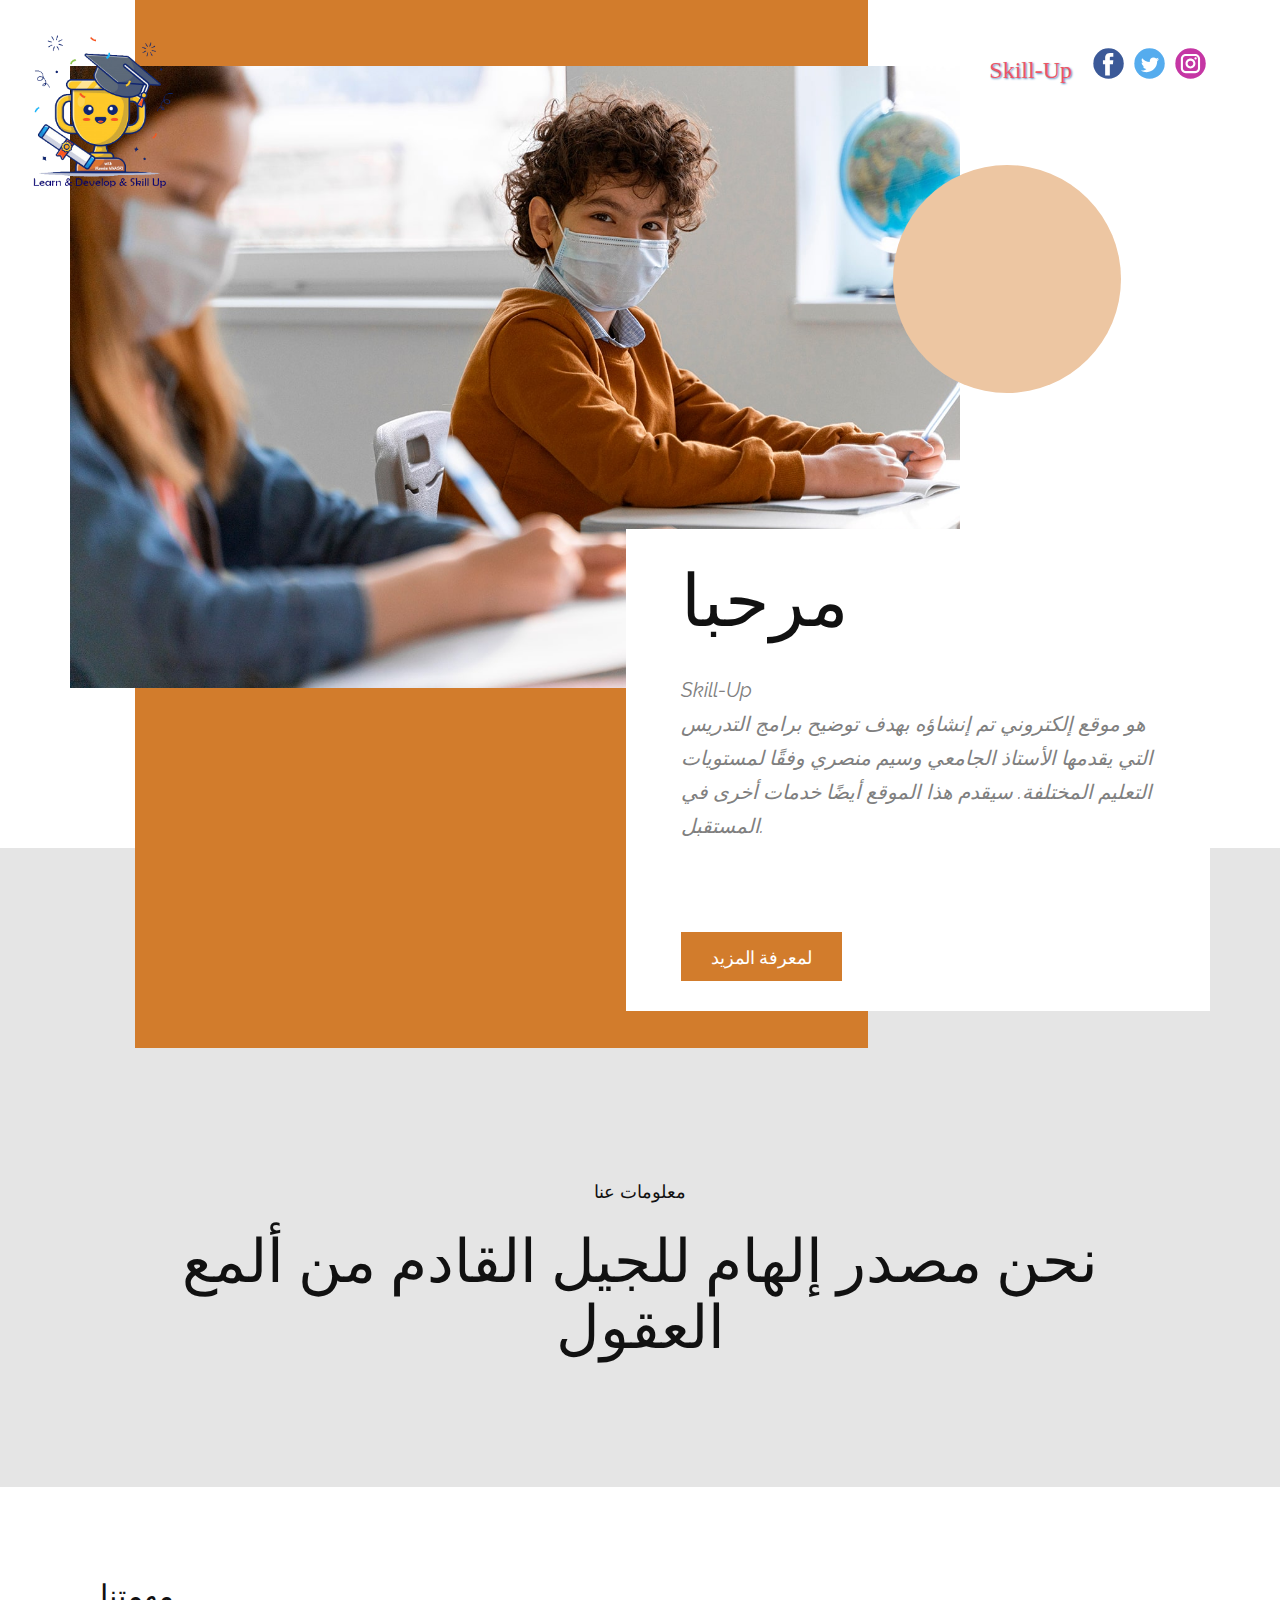
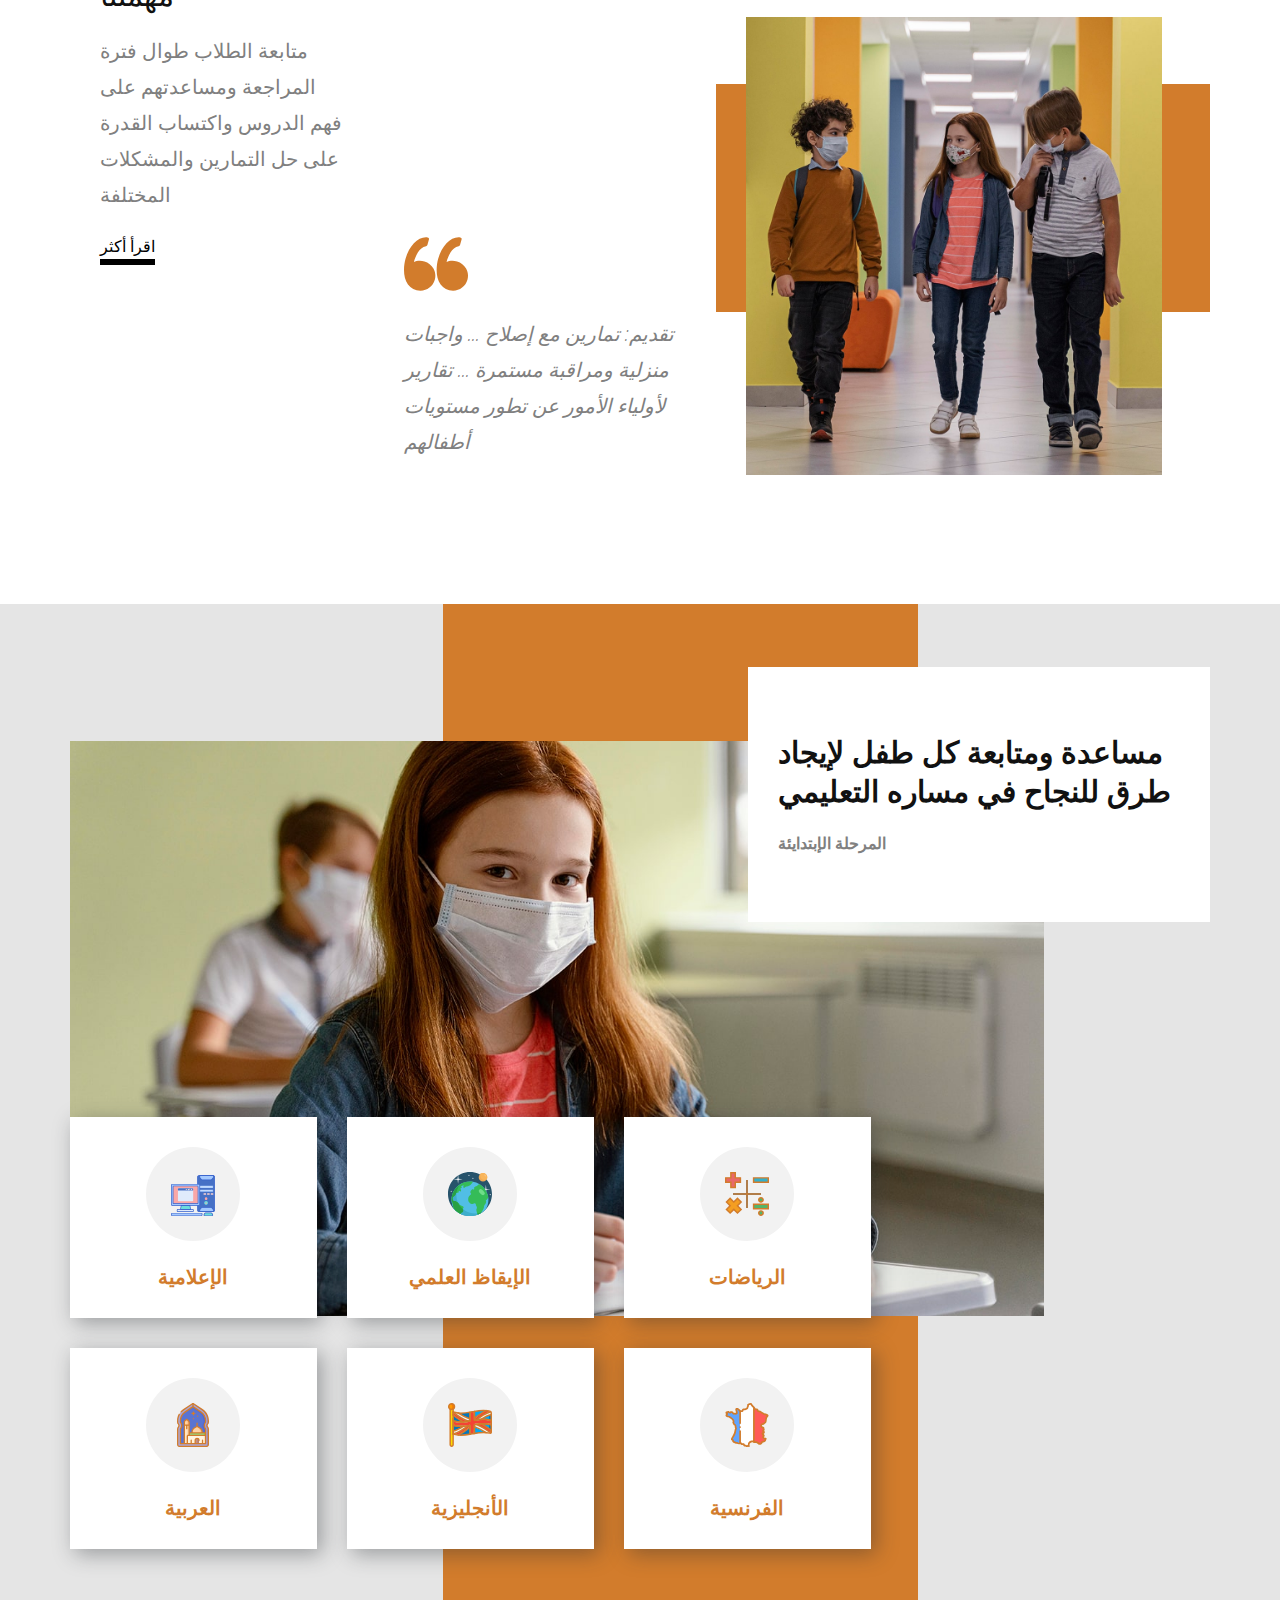
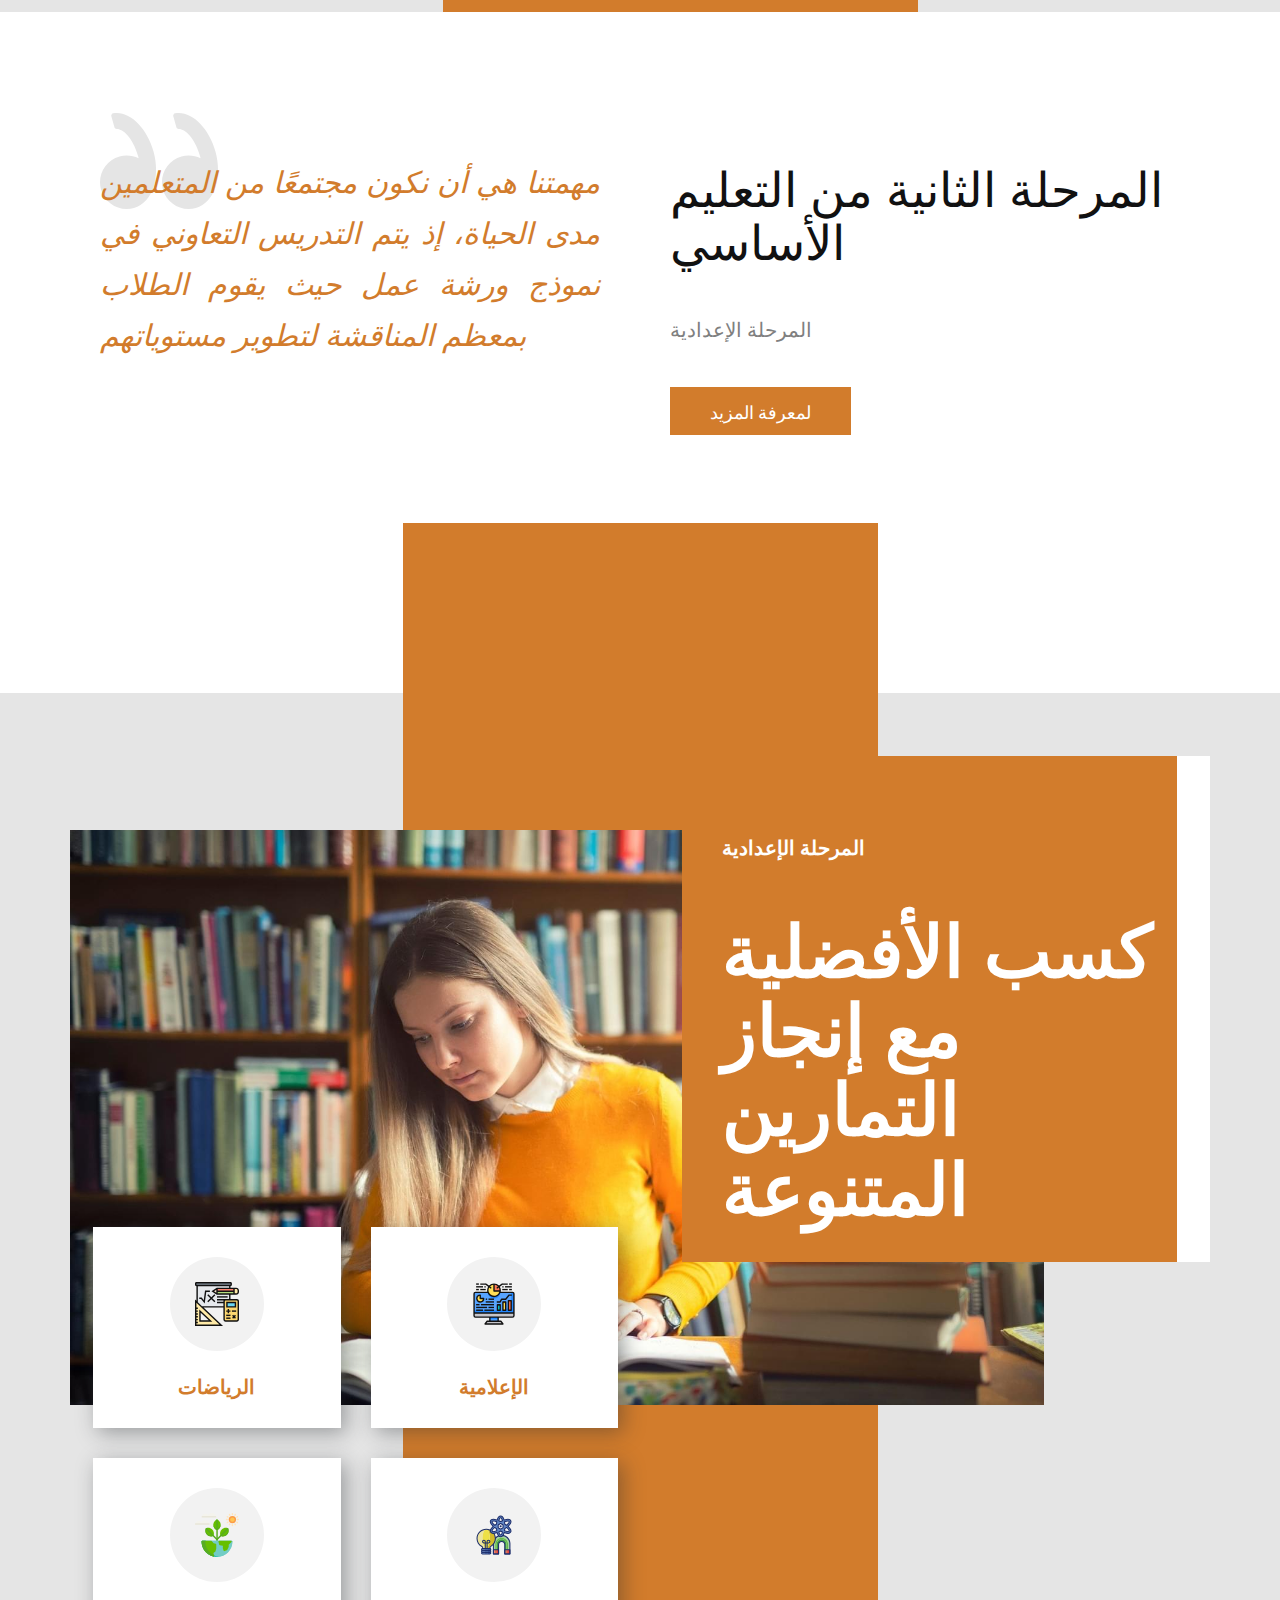
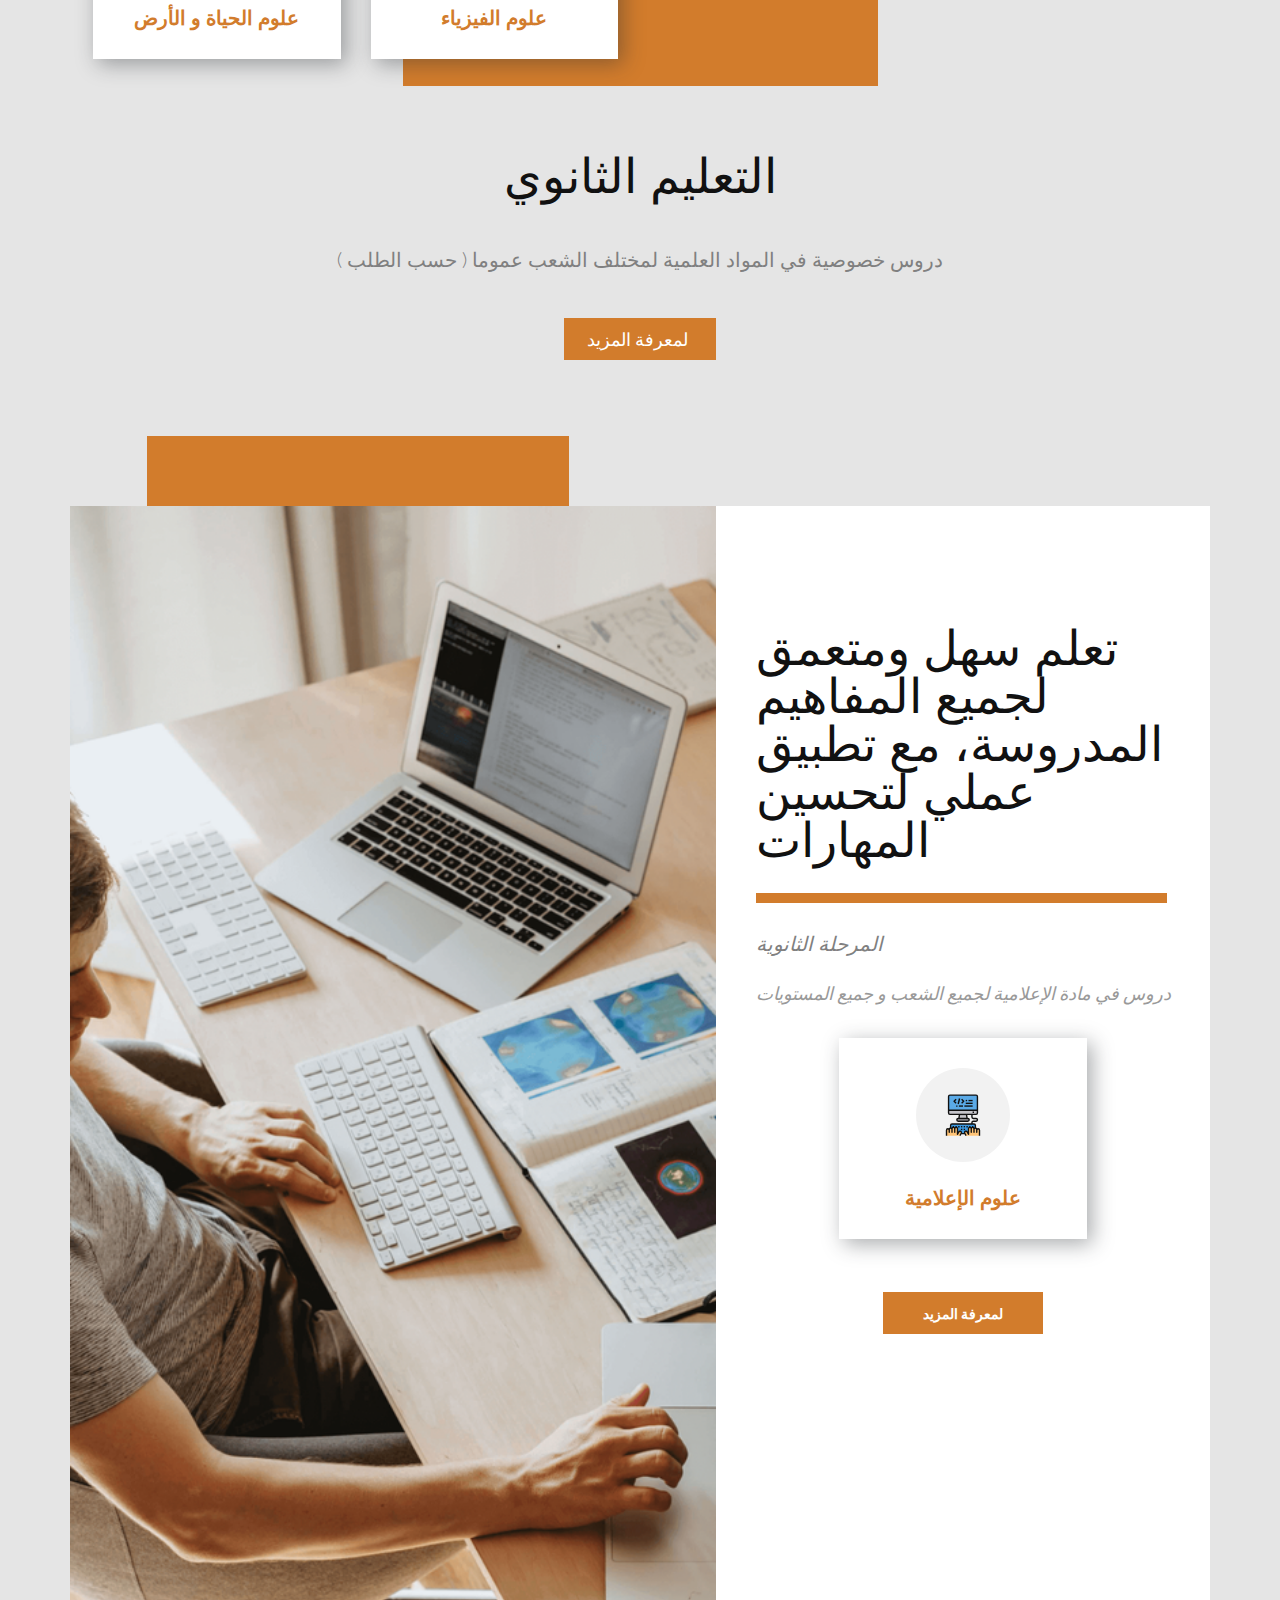
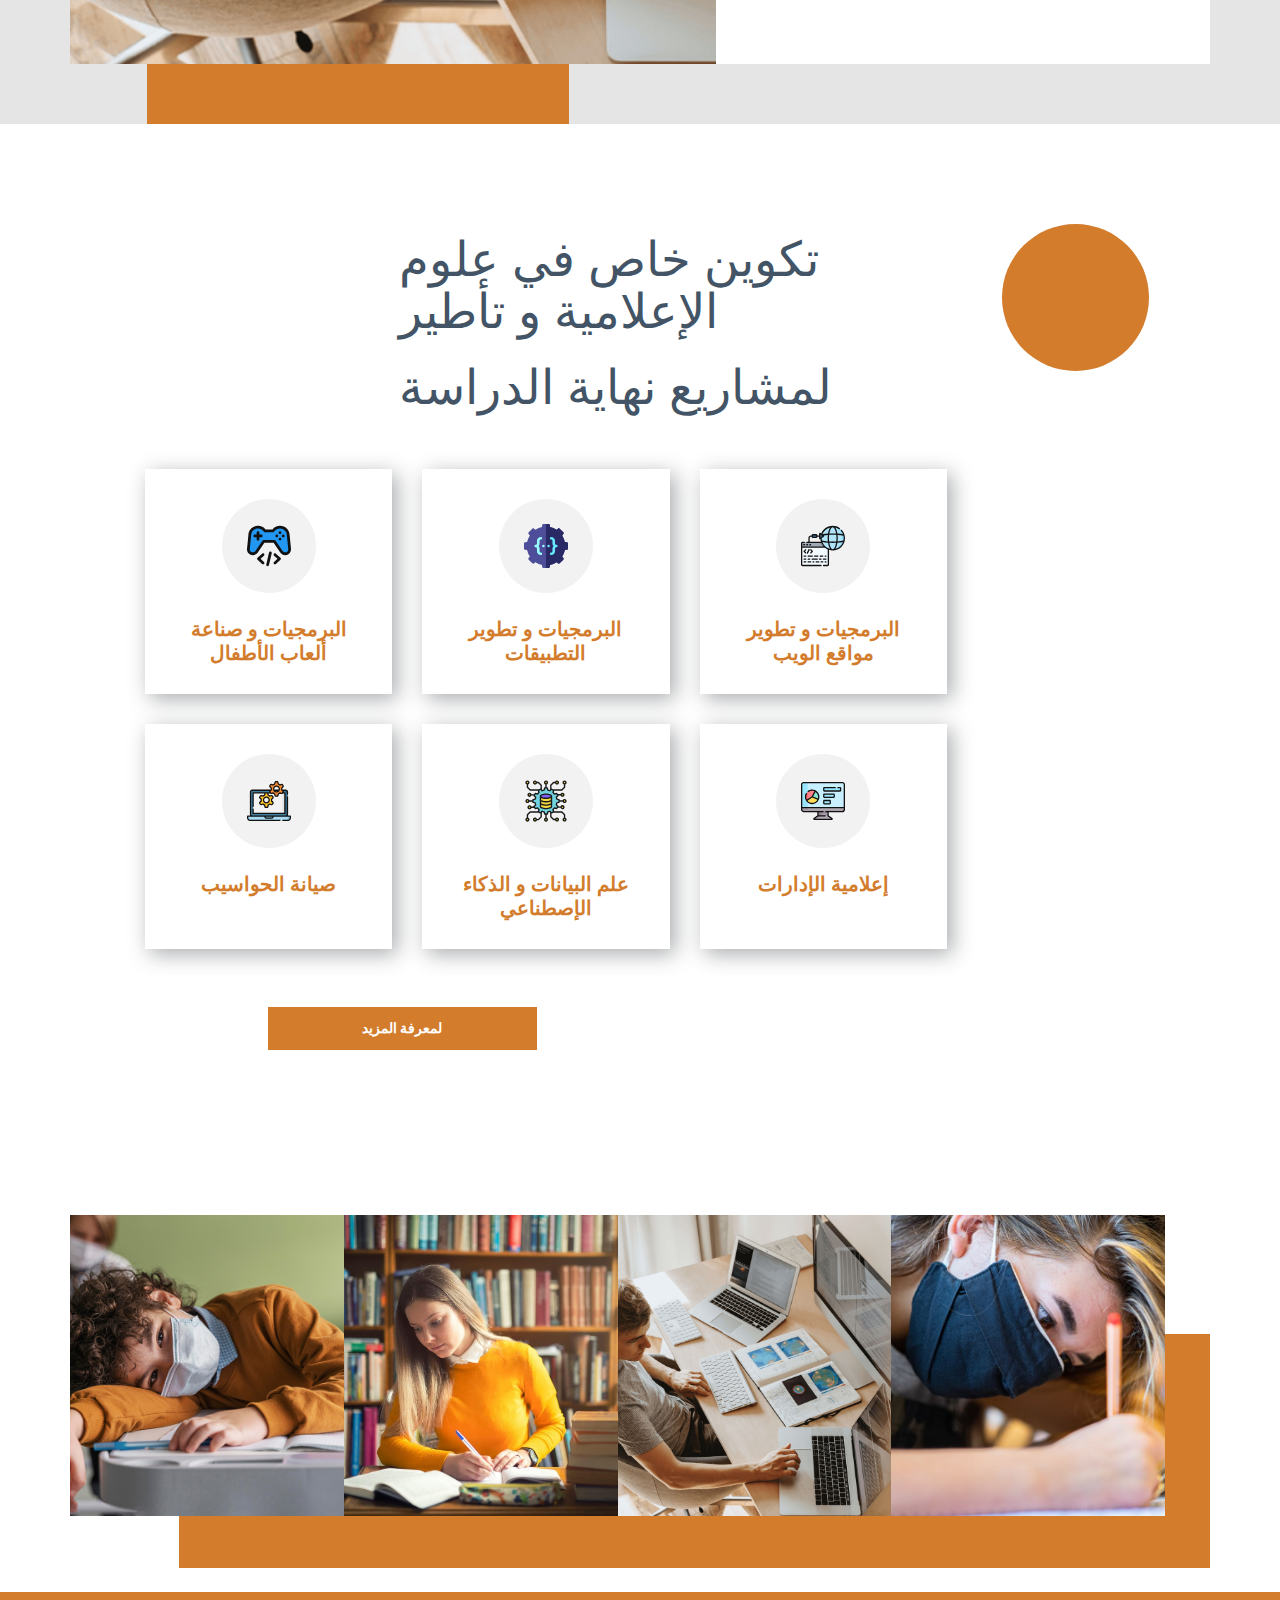
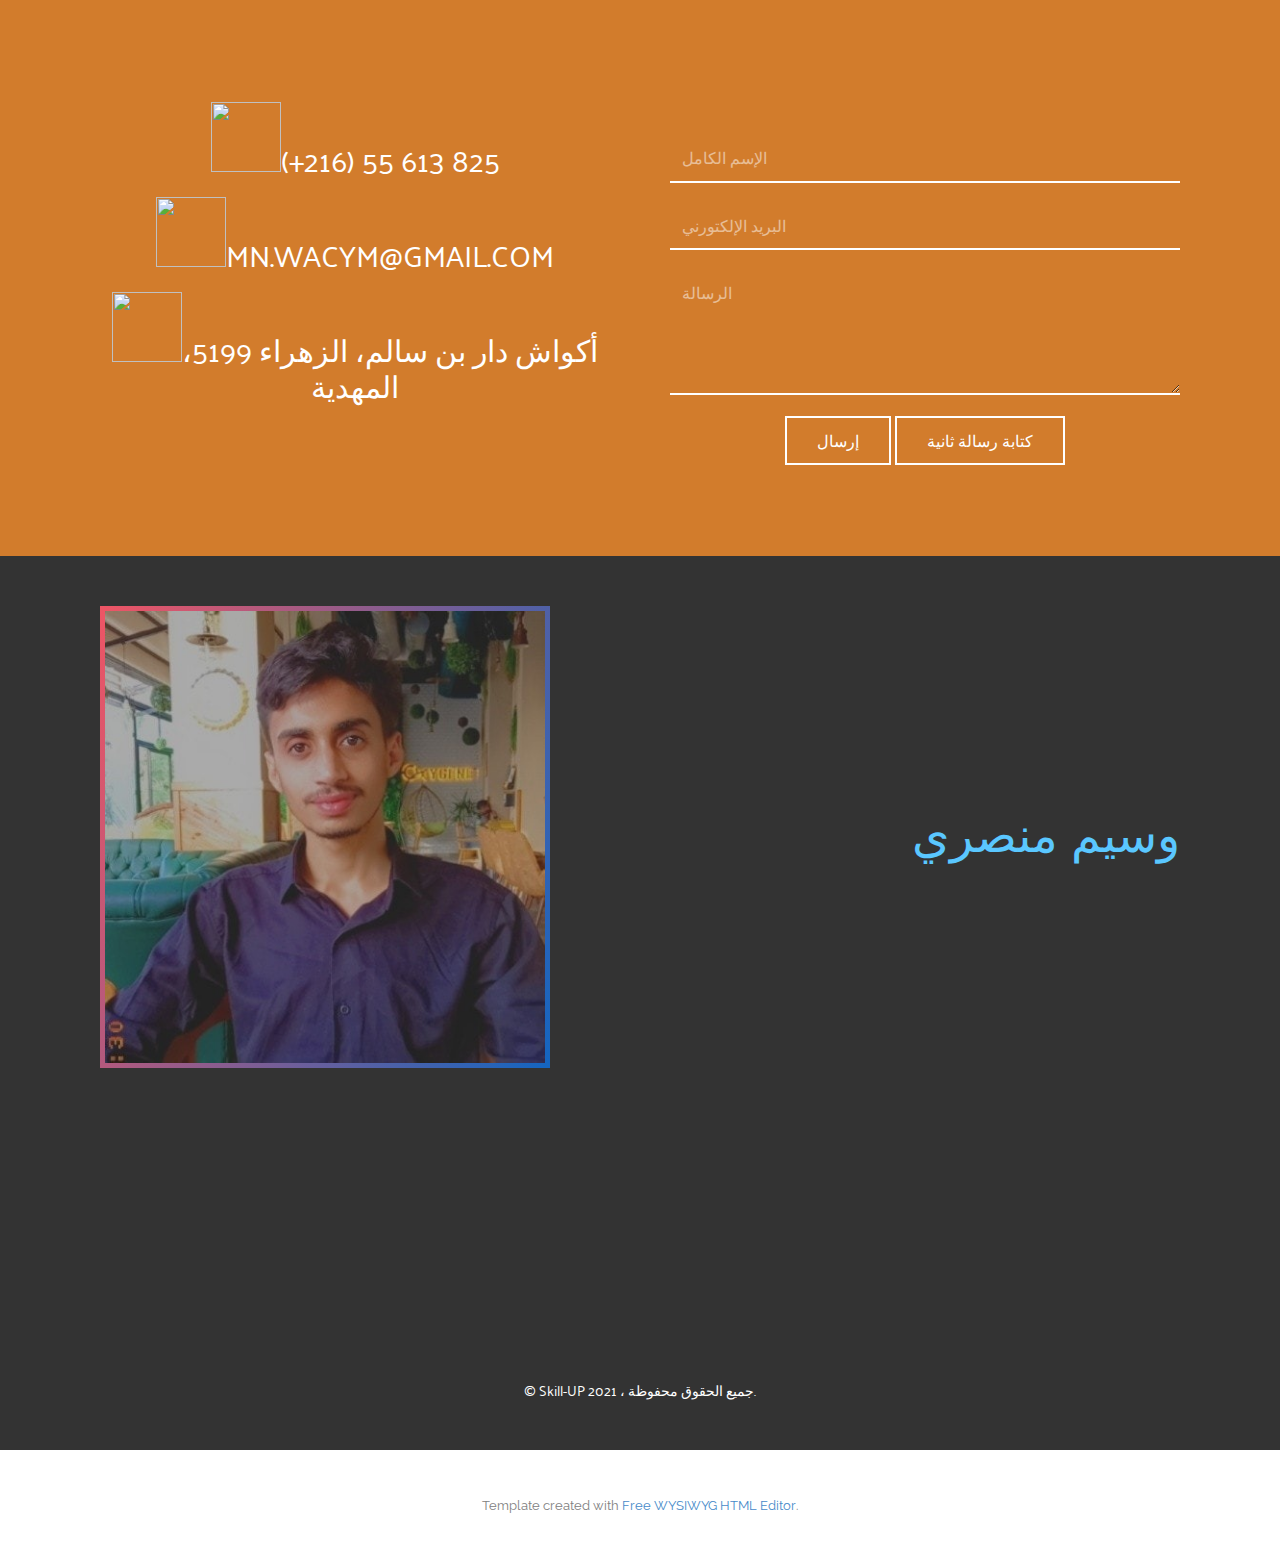
==== commit 986f3695: "Update index.html" ====
--- a/index.html
+++ b/index.html
@@ -478,9 +478,9 @@
               <div class="u-container-style u-layout-cell u-right-cell u-size-30 u-layout-cell-2">
                 <div class="u-container-layout u-valign-bottom u-container-layout-2">
                   <div class="u-expanded-width u-form u-form-1">
-                    <form action="/" method="POST" data-netlify="true" class="u-clearfix u-form-spacing-20 u-form-vertical u-inner-form" style="padding: 0;" source="email" name="form">
-                      <input type="hidden" id="siteId" name="siteId" value="499150">
-                      <input type="hidden" id="pageId" name="pageId" value="499151">
+                    <form action="/#" method="POST" data-netlify="true" class="u-clearfix u-form-spacing-20 u-form-vertical u-inner-form" style="padding: 0;" source="email" name="form">
+                      <input type="hidden" id="siteId" name="siteId" value="Skill-Up">
+                      <input type="hidden" id="pageId" name="pageId" value="Section_E-mail">
                       <div class="u-form-group u-form-name">
                         <label for="name" class="u-form-control-hidden u-label u-label-1">Name</label>
                         <input type="text" placeholder="الإسم الكامل" id="name" name="name" class="u-border-2 u-border-no-left u-border-no-right u-border-no-top u-border-white u-input u-input-rectangle" required="" spellcheck="false">
@@ -500,9 +500,9 @@
 		
                       <div class="u-align-center u-form-group u-form-submit">
                         <!--<a href="mailto:mn.wacym@gmail.com" class="u-border-2 u-border-white u-btn u-btn-submit u-button-style u-none u-text-body-alt-color u-btn-1">إرسال</a>-->
-			<input type="submit" value="إرسال" class="u-border-2 u-border-white u-btn u-btn-submit u-button-style u-none u-text-body-alt-color u-btn-1">
-                      </div>
-			<div class="u-align-center" data-netlify-recaptcha="true" required="" spellcheck="false"></div>
+			<input type="submit" value="إرسال" class="u-border-2 u-border-white u-btn u-btn-submit u-button-style u-none u-text-body-alt-color u-btn-1"> <input type="reset" value="كتابة رسالة ثانية" class="u-border-2 u-border-white u-btn u-btn-submit u-button-style u-none u-text-body-alt-color u-btn-1">
+		      </div>
+			<!--<div class="u-align-center" data-netlify-recaptcha="true" required="" spellcheck="false"></div>-->
                       	<div class="u-form-send-message u-form-send-success"> .شكرا لك! تم ارسال رسالتك </div>
                       	<div class="u-form-send-error u-form-send-message"> .غير قادر على إرسال رسالتك. الرجاء تصحيح الأخطاء ثم حاول مرة أخرى </div>
                       <!--<input type="hidden" value="" name="recaptchaResponse">-->
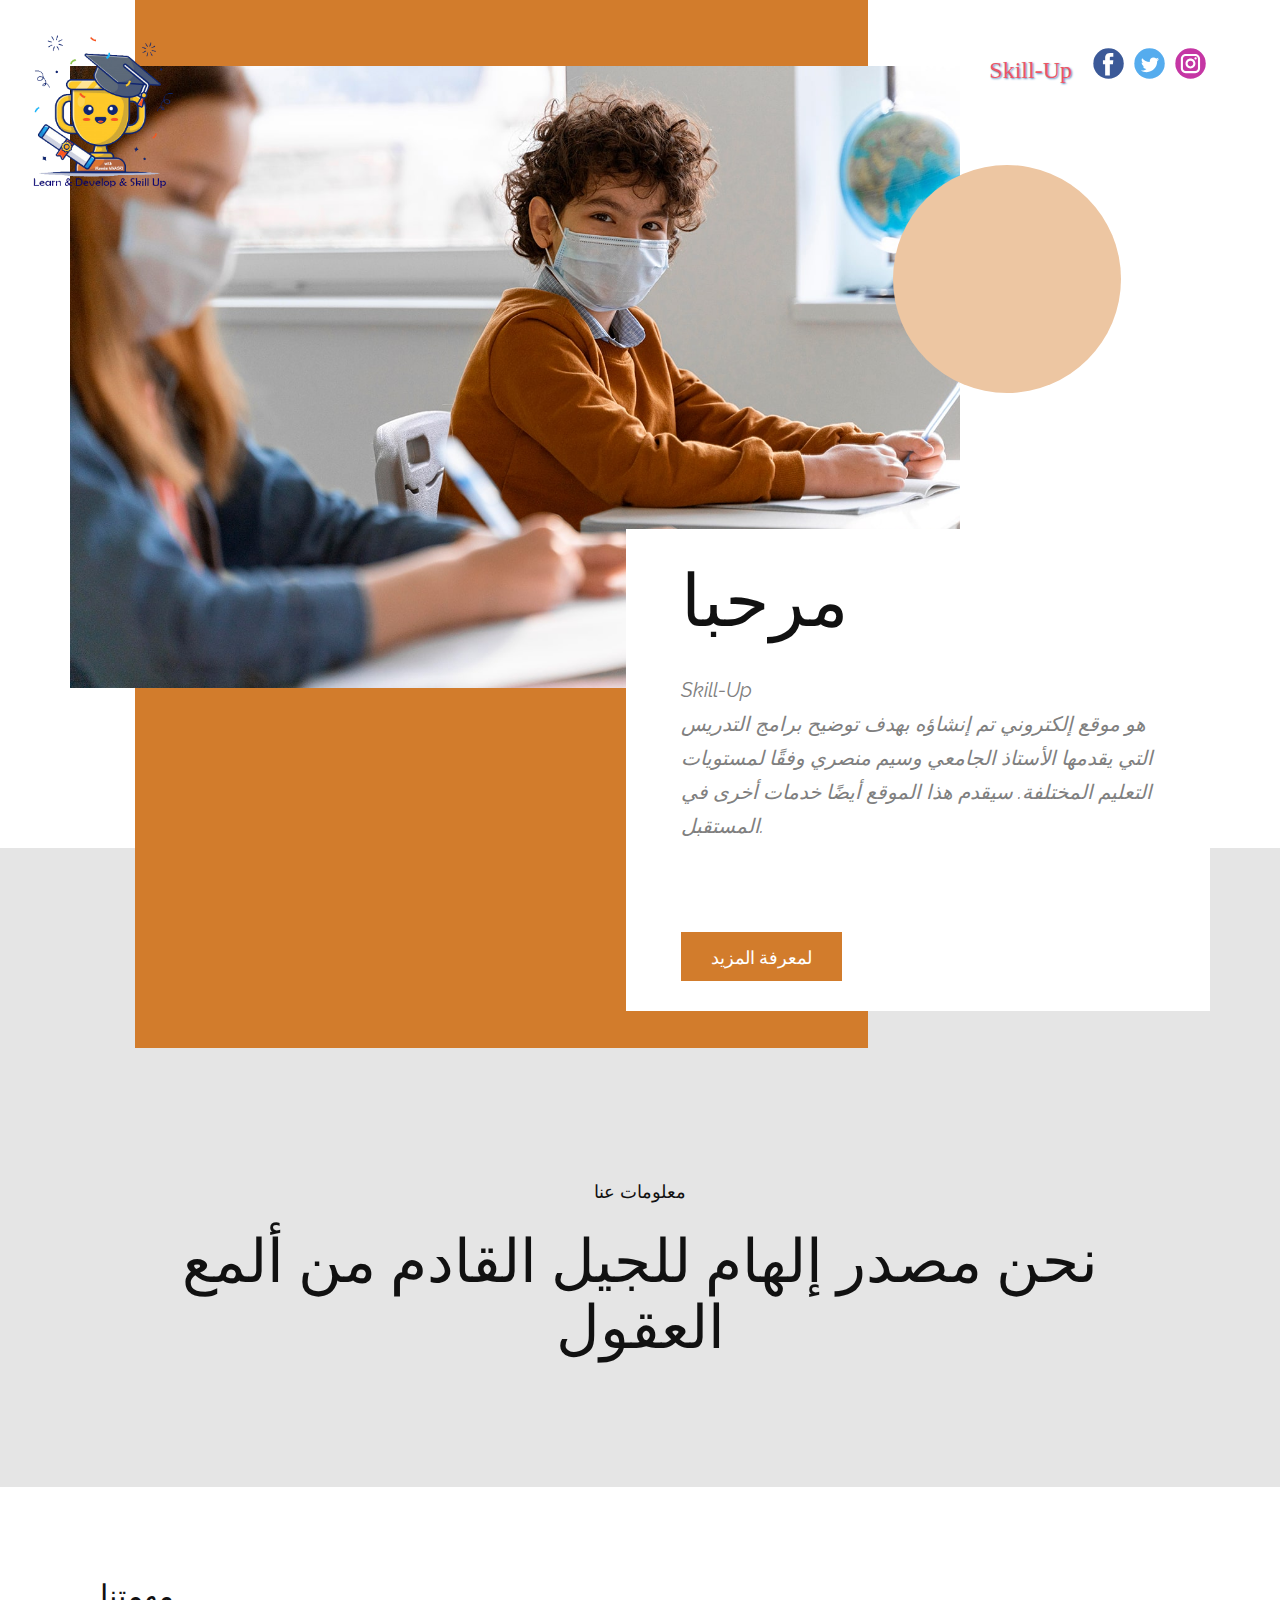
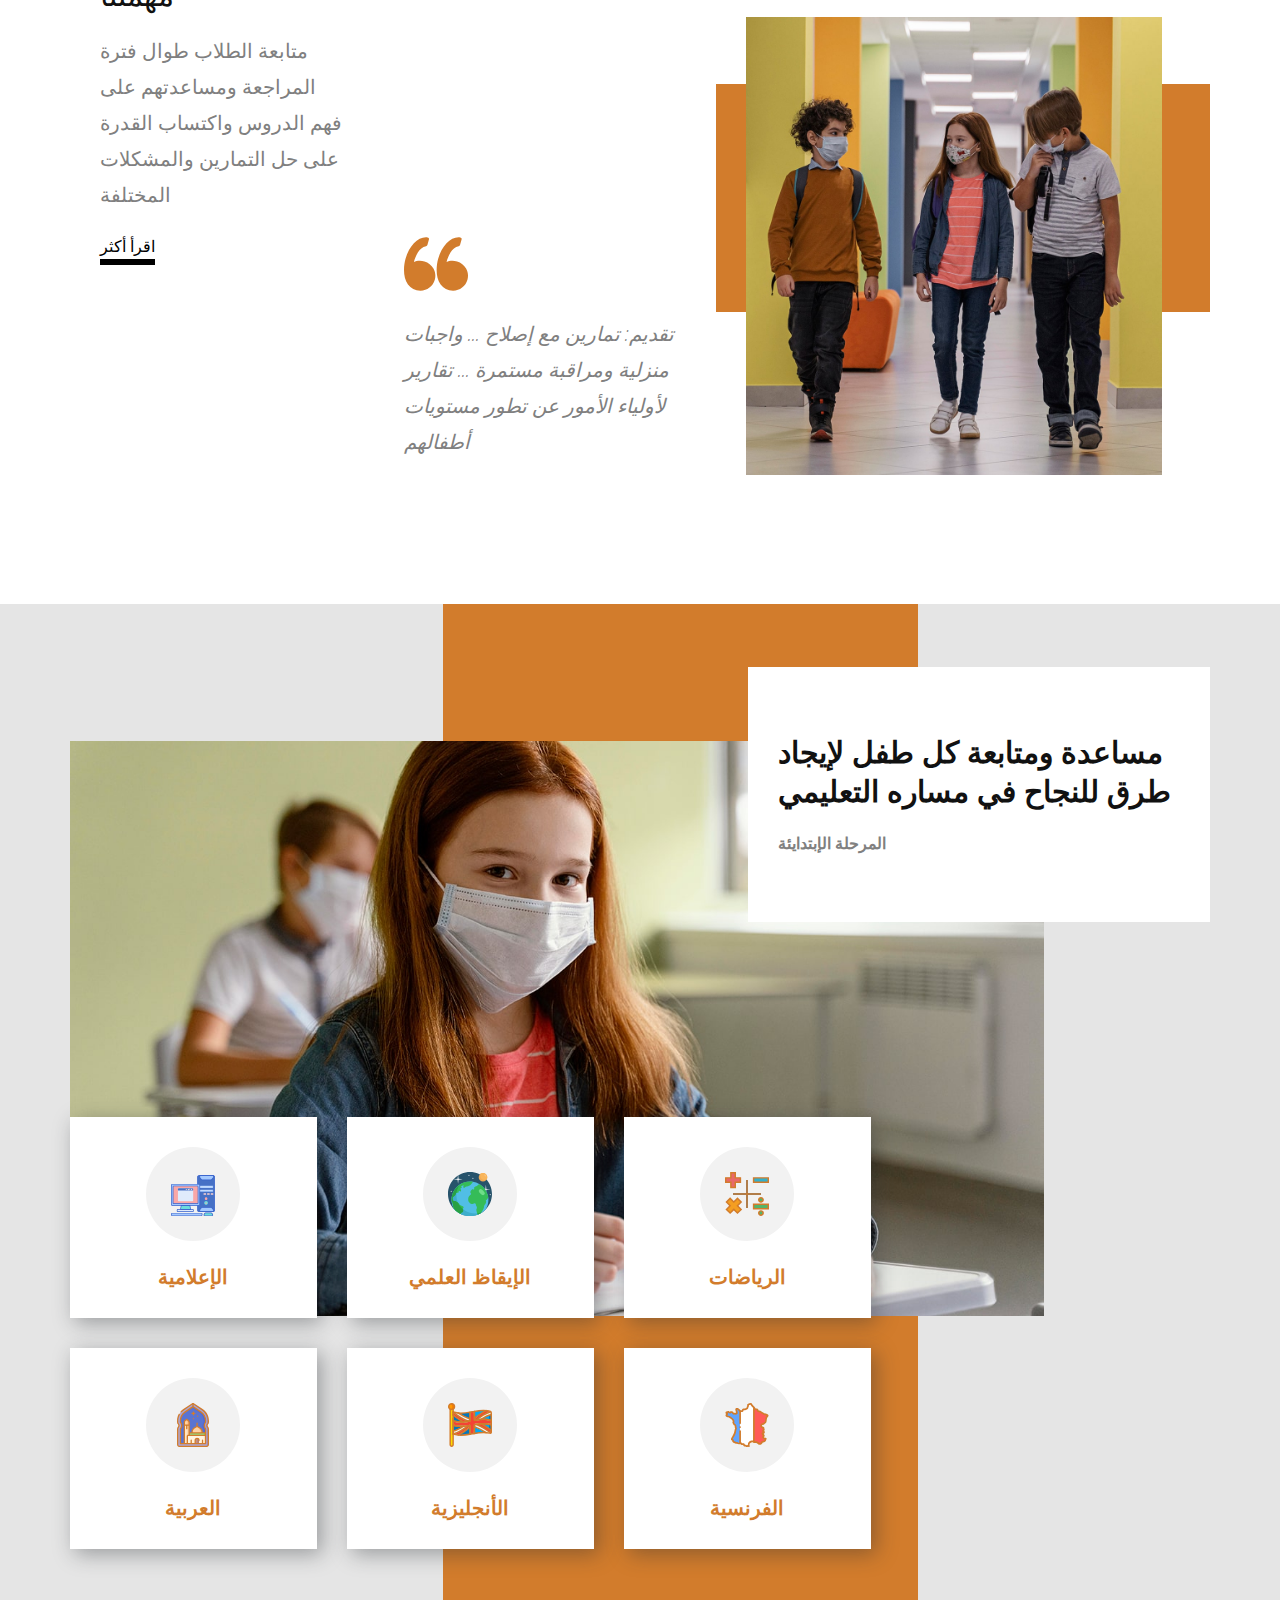
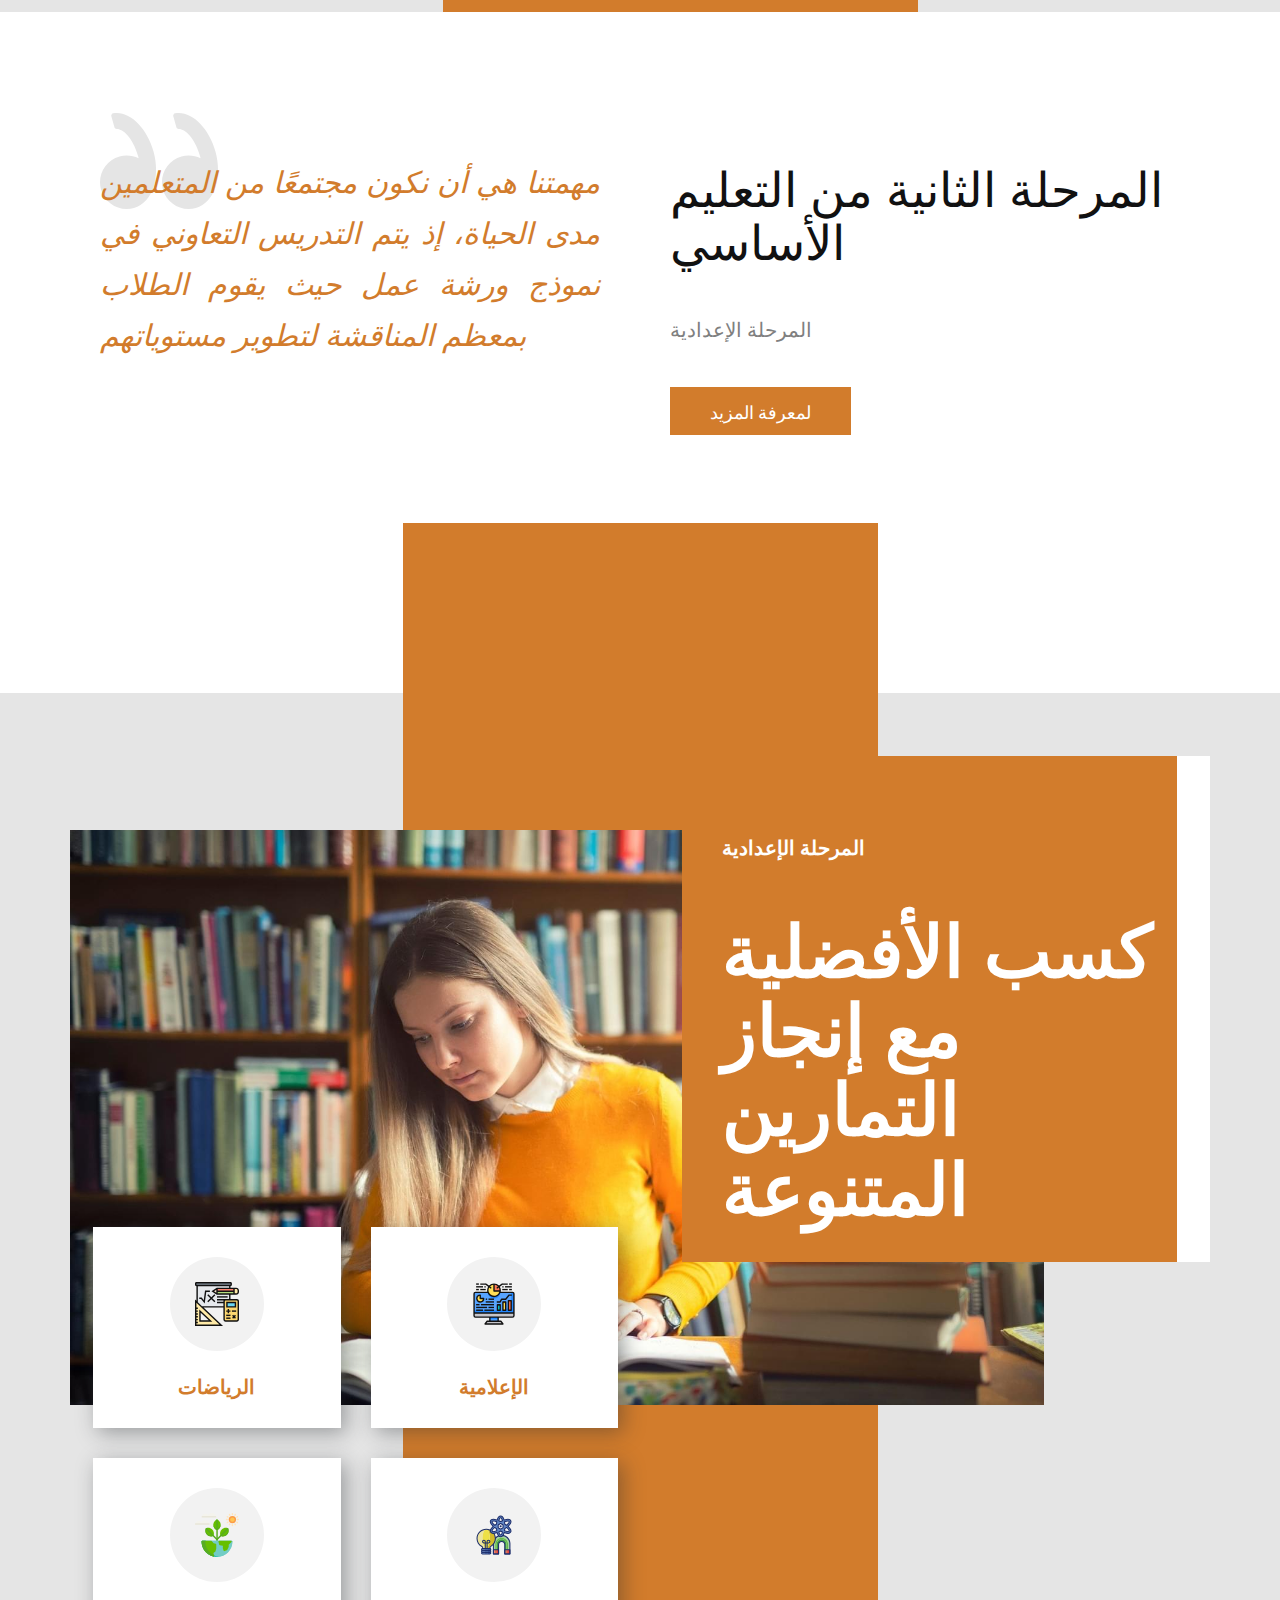
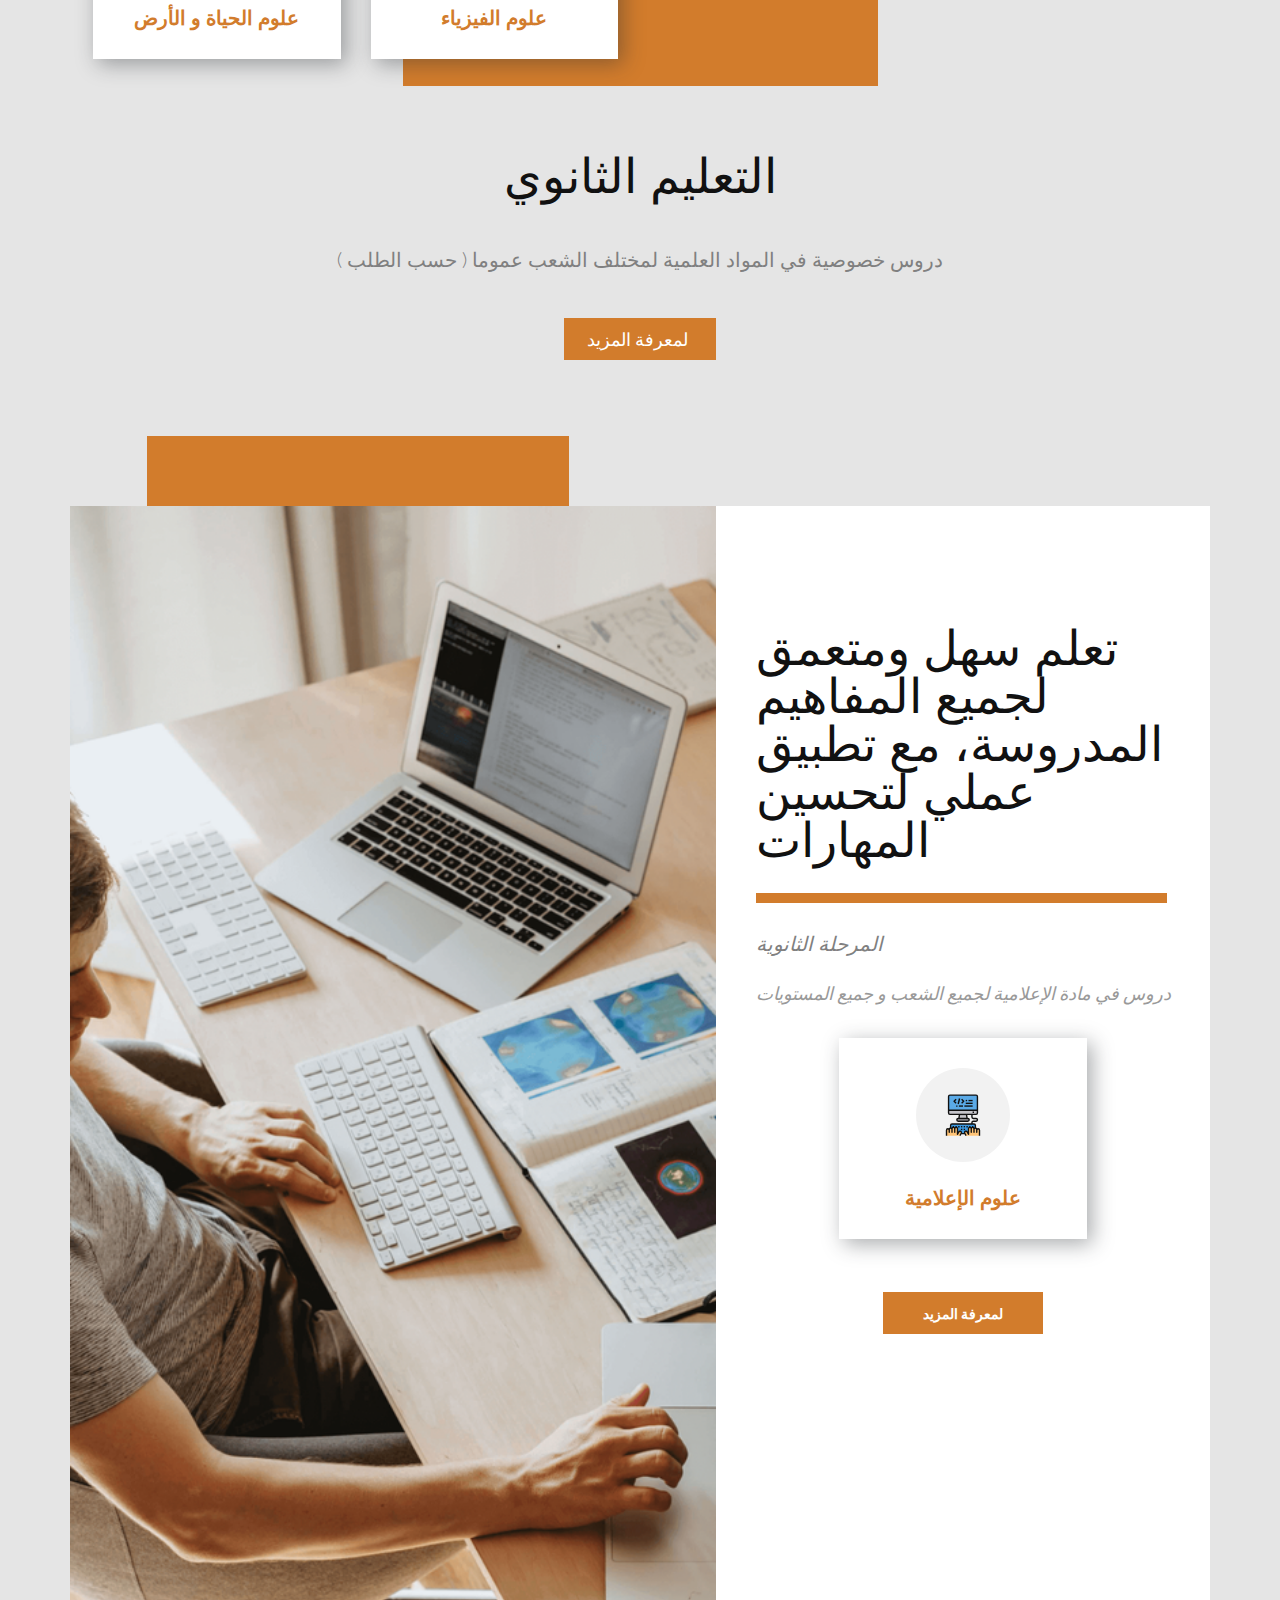
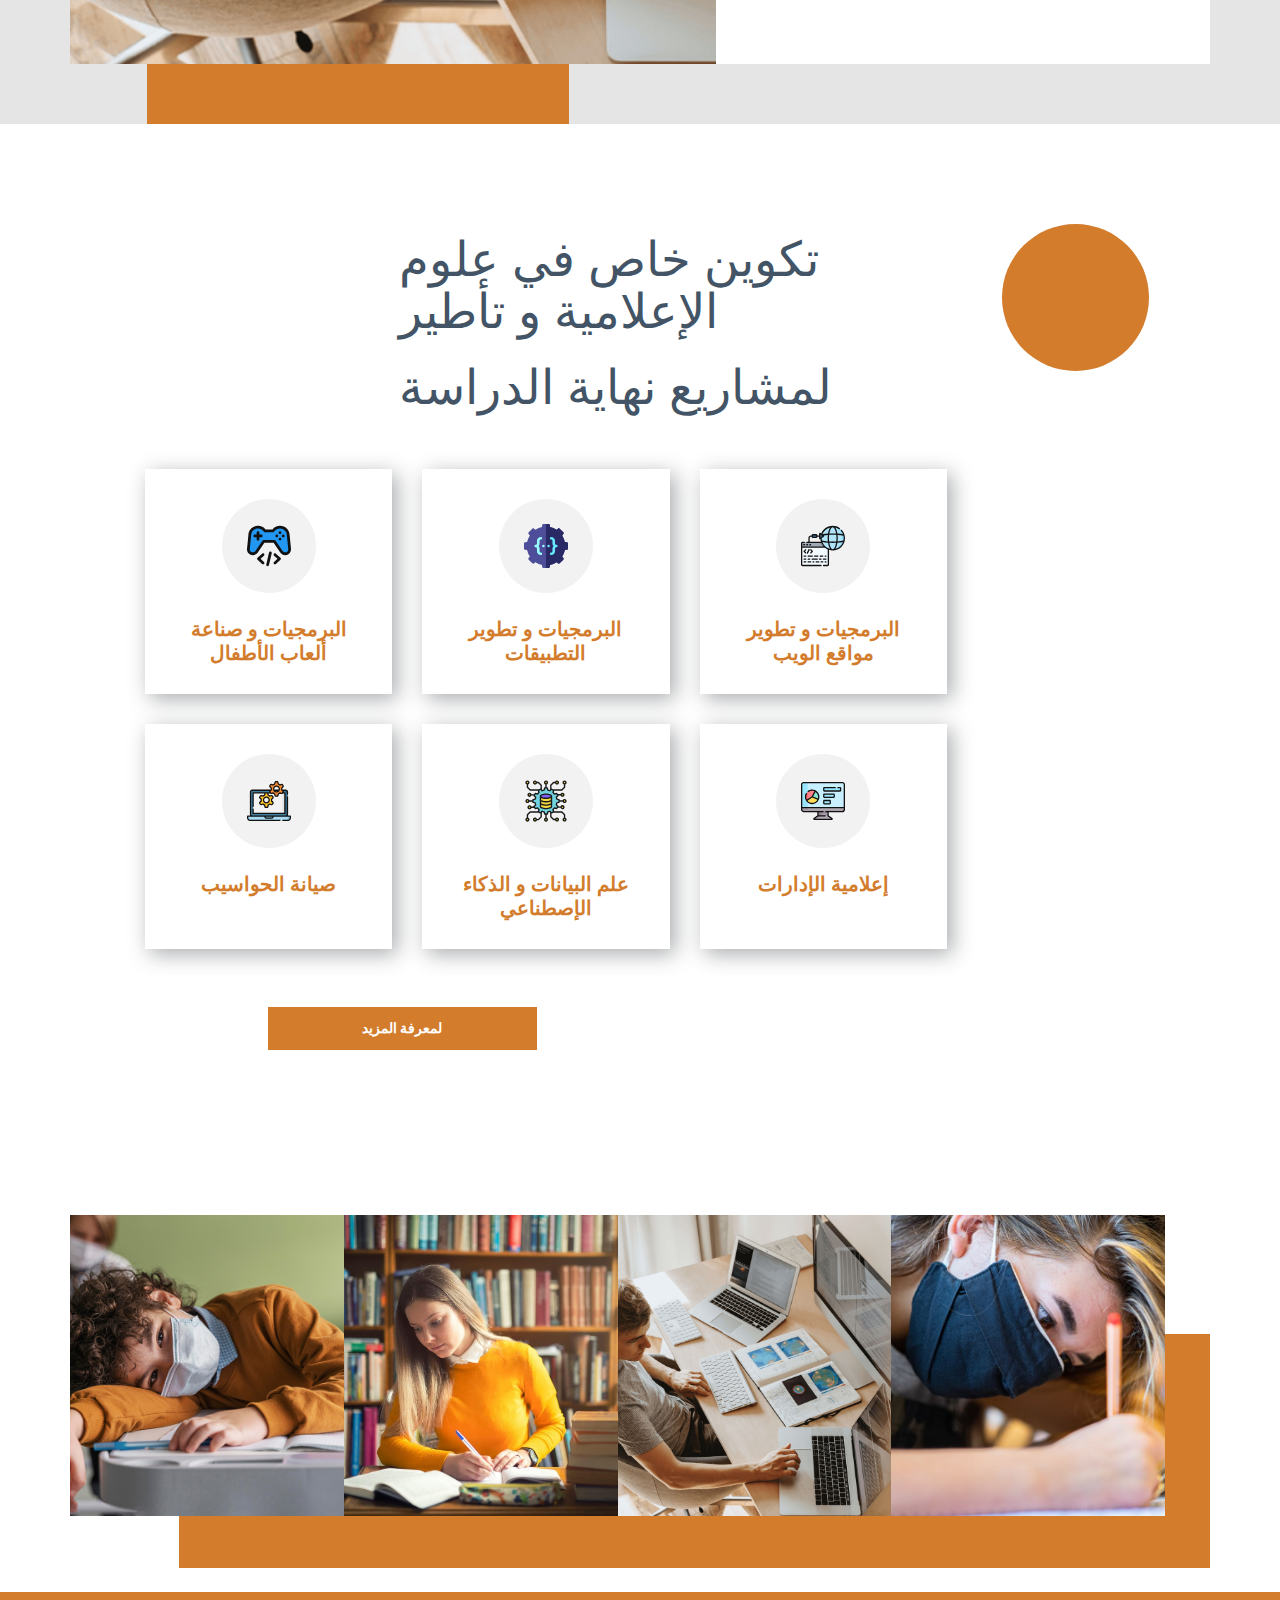
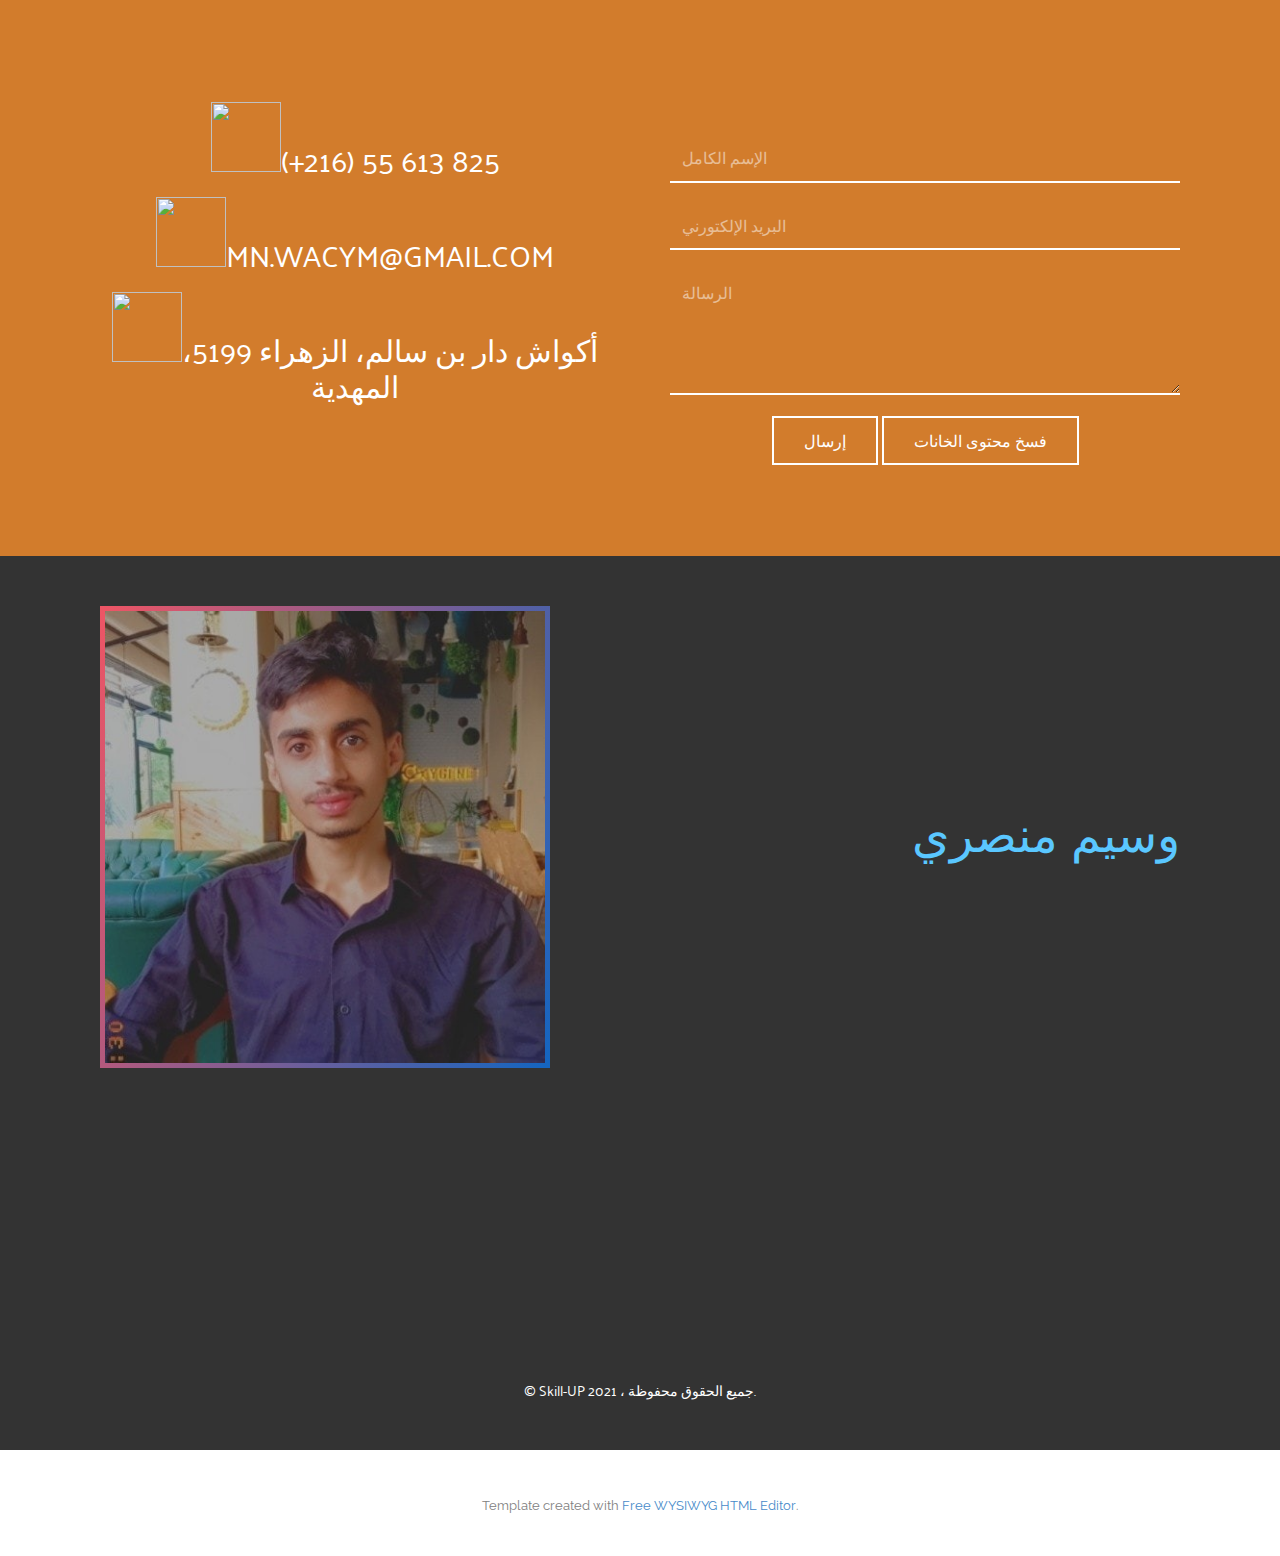
==== commit 5f91117f: "Update index.html" ====
--- a/index.html
+++ b/index.html
@@ -483,11 +483,11 @@
                       <input type="hidden" id="pageId" name="pageId" value="Section_E-mail">
                       <div class="u-form-group u-form-name">
                         <label for="name" class="u-form-control-hidden u-label u-label-1">Name</label>
-                        <input type="text" placeholder="الإسم الكامل" id="name" name="name" class="u-border-2 u-border-no-left u-border-no-right u-border-no-top u-border-white u-input u-input-rectangle" required="" spellcheck="false">
+                        <input type="text" placeholder="الإسم الكامل" id="name" name="name" title="في هذه الخانة تقوم  بكتابة  إسمك  الكامل  سيدي/سيدتي الزائر(ة)" class="u-border-2 u-border-no-left u-border-no-right u-border-no-top u-border-white u-input u-input-rectangle" required="" spellcheck="false">
                       </div>
                       <div class="u-form-email u-form-group">
                         <label for="email" class="u-form-control-hidden u-label u-label-2">Email</label>
-                        <input type="email" placeholder="البريد الإلكتورني" id="email" name="email" pattern="[^@]+@[^\.]+\..+" class="u-border-2 u-border-no-left u-border-no-right u-border-no-top u-border-white u-input u-input-rectangle" required="" spellcheck="false">
+                        <input type="email" placeholder="البريد الإلكتورني" id="email" name="email" title="في هذه الخانة تقوم  بكتابة  البريد الإلكتروني الخاص بك  سيدي/سيدتي الزائر(ة) لكن  الرجاء التأكد من صحته. لا تسى رمز(@) و (.) و شكرا"  pattern="[^@]+@[^\.]+\..+" class="u-border-2 u-border-no-left u-border-no-right u-border-no-top u-border-white u-input u-input-rectangle" required="" spellcheck="false">
                       </div>
 		     <!--<div class="u-form-tel u-form-group">
                         <label for="tel" class="u-form-control-hidden u-label u-label-2">Tel</label>
@@ -495,12 +495,12 @@
                       </div>-->
                       <div class="u-form-group u-form-message">
                         <label for="message" class="u-form-control-hidden u-label u-label-3">Message</label>
-                        <textarea placeholder="الرسالة" rows="4" cols="50" id="message" name="message" class="u-border-2 u-border-no-left u-border-no-right u-border-no-top u-border-white u-input u-input-rectangle" required="" spellcheck="false"></textarea>
+                        <textarea placeholder="الرسالة" rows="4" cols="50" id="message" name="message" title="في هذه الخانة تقوم  بكتابة رسالتك  سيدي/سيدتي الزائر(ة)  "  class="u-border-2 u-border-no-left u-border-no-right u-border-no-top u-border-white u-input u-input-rectangle" required="" spellcheck="false"></textarea>
                       </div>
 		
                       <div class="u-align-center u-form-group u-form-submit">
                         <!--<a href="mailto:mn.wacym@gmail.com" class="u-border-2 u-border-white u-btn u-btn-submit u-button-style u-none u-text-body-alt-color u-btn-1">إرسال</a>-->
-			<input type="submit" value="إرسال" class="u-border-2 u-border-white u-btn u-btn-submit u-button-style u-none u-text-body-alt-color u-btn-1"> <input type="reset" value="كتابة رسالة ثانية" class="u-border-2 u-border-white u-btn u-btn-submit u-button-style u-none u-text-body-alt-color u-btn-1">
+			<input type="submit" value="إرسال" title="لإرسال الرسالة  الرجاء  الضغط على هذا الزر"  class="u-border-2 u-border-white u-btn u-btn-submit u-button-style u-none u-text-body-alt-color u-btn-1"> <input type="reset" value="فسخ محتوى الخانات" title="لفسخ محتوى الخانات الرجاء  الضغط على هذا الزر" class="u-border-2 u-border-white u-btn u-btn-submit u-button-style u-none u-text-body-alt-color u-btn-1">
 		      </div>
 			<!--<div class="u-align-center" data-netlify-recaptcha="true" required="" spellcheck="false"></div>-->
                       	<div class="u-form-send-message u-form-send-success"> .شكرا لك! تم ارسال رسالتك </div>
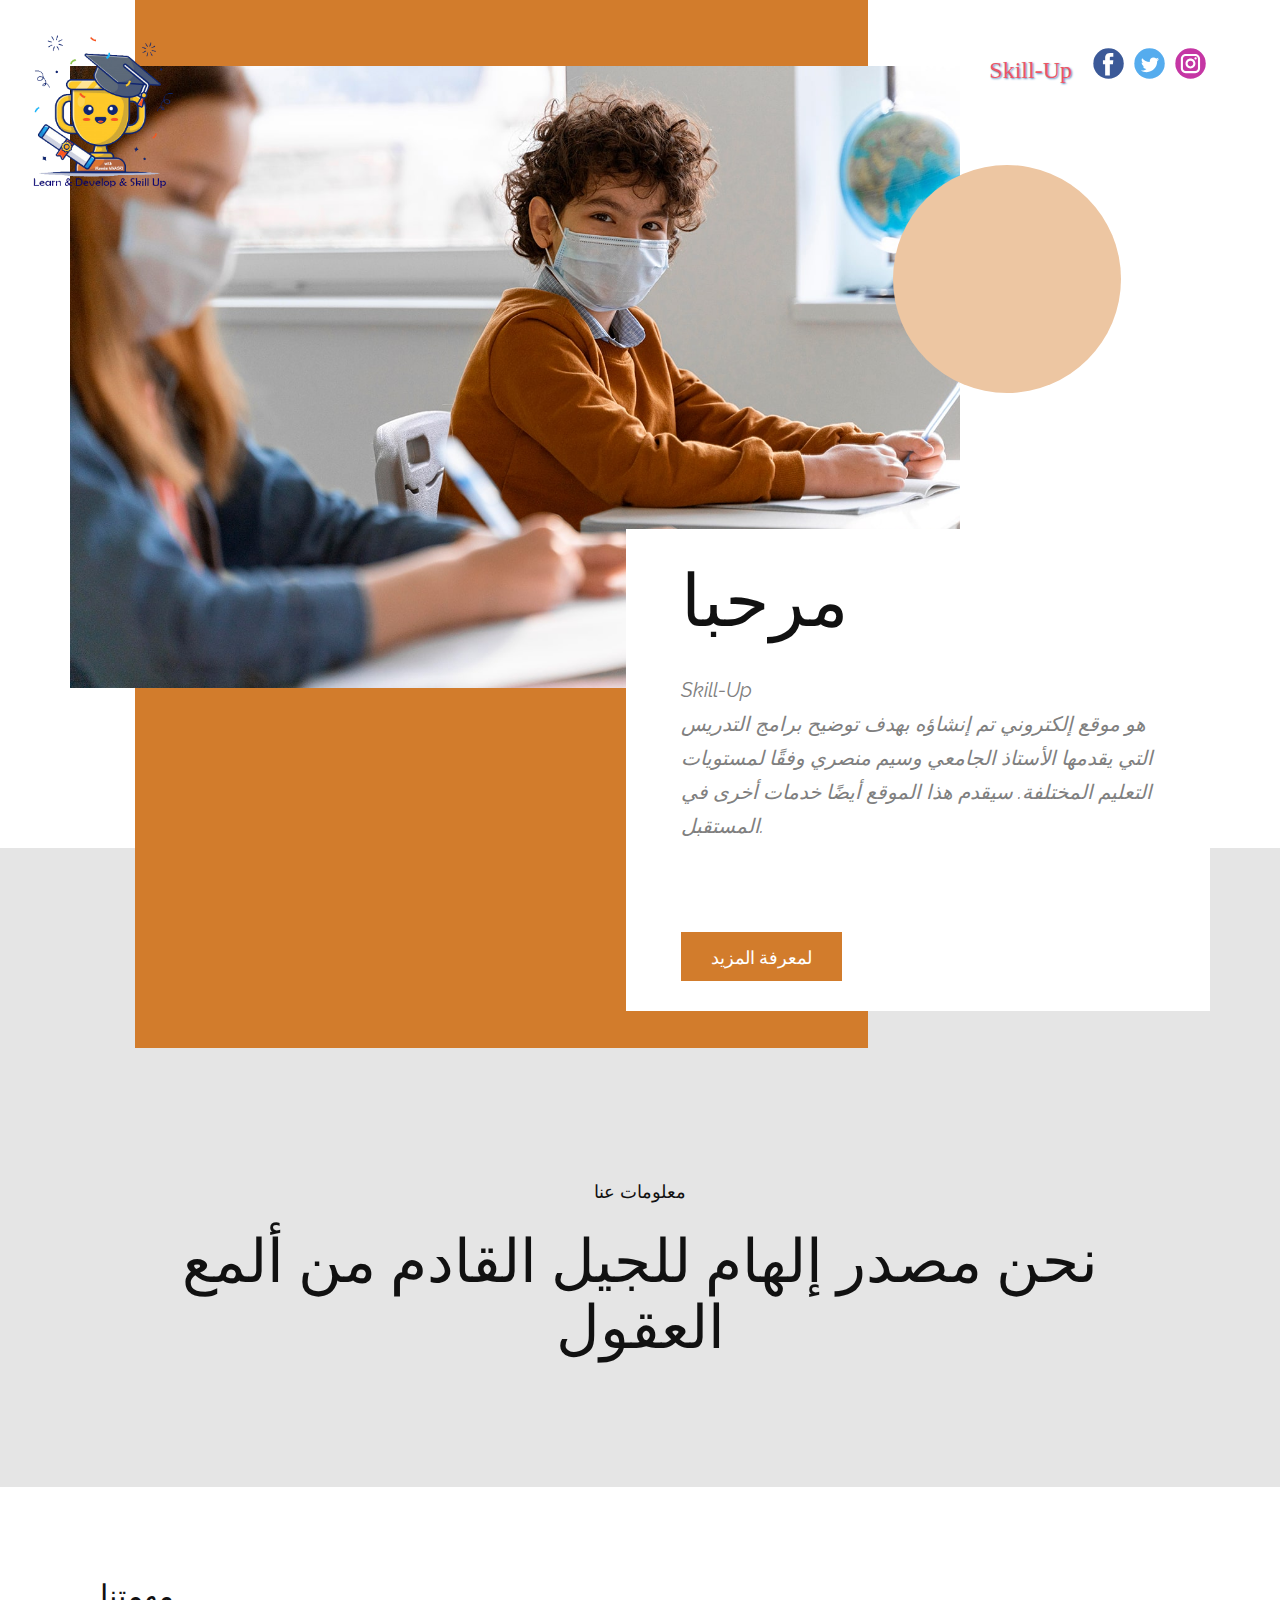
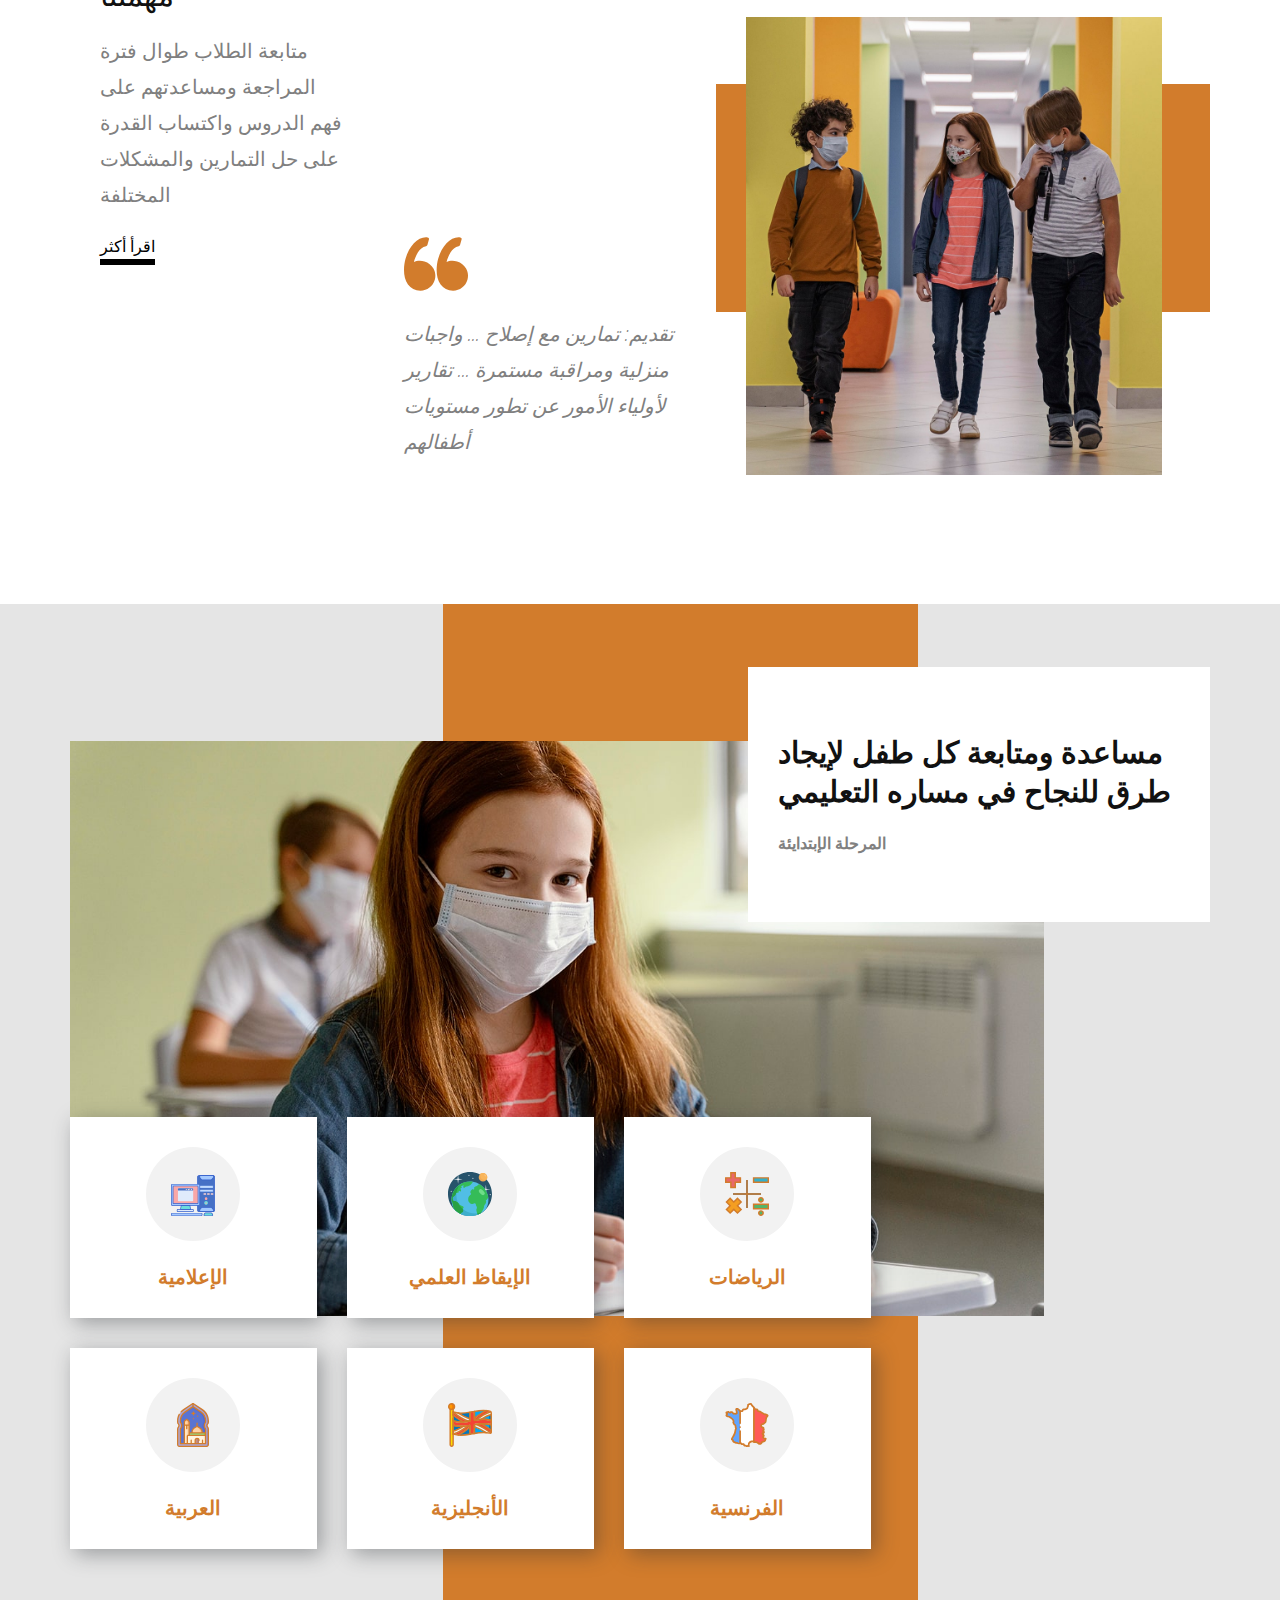
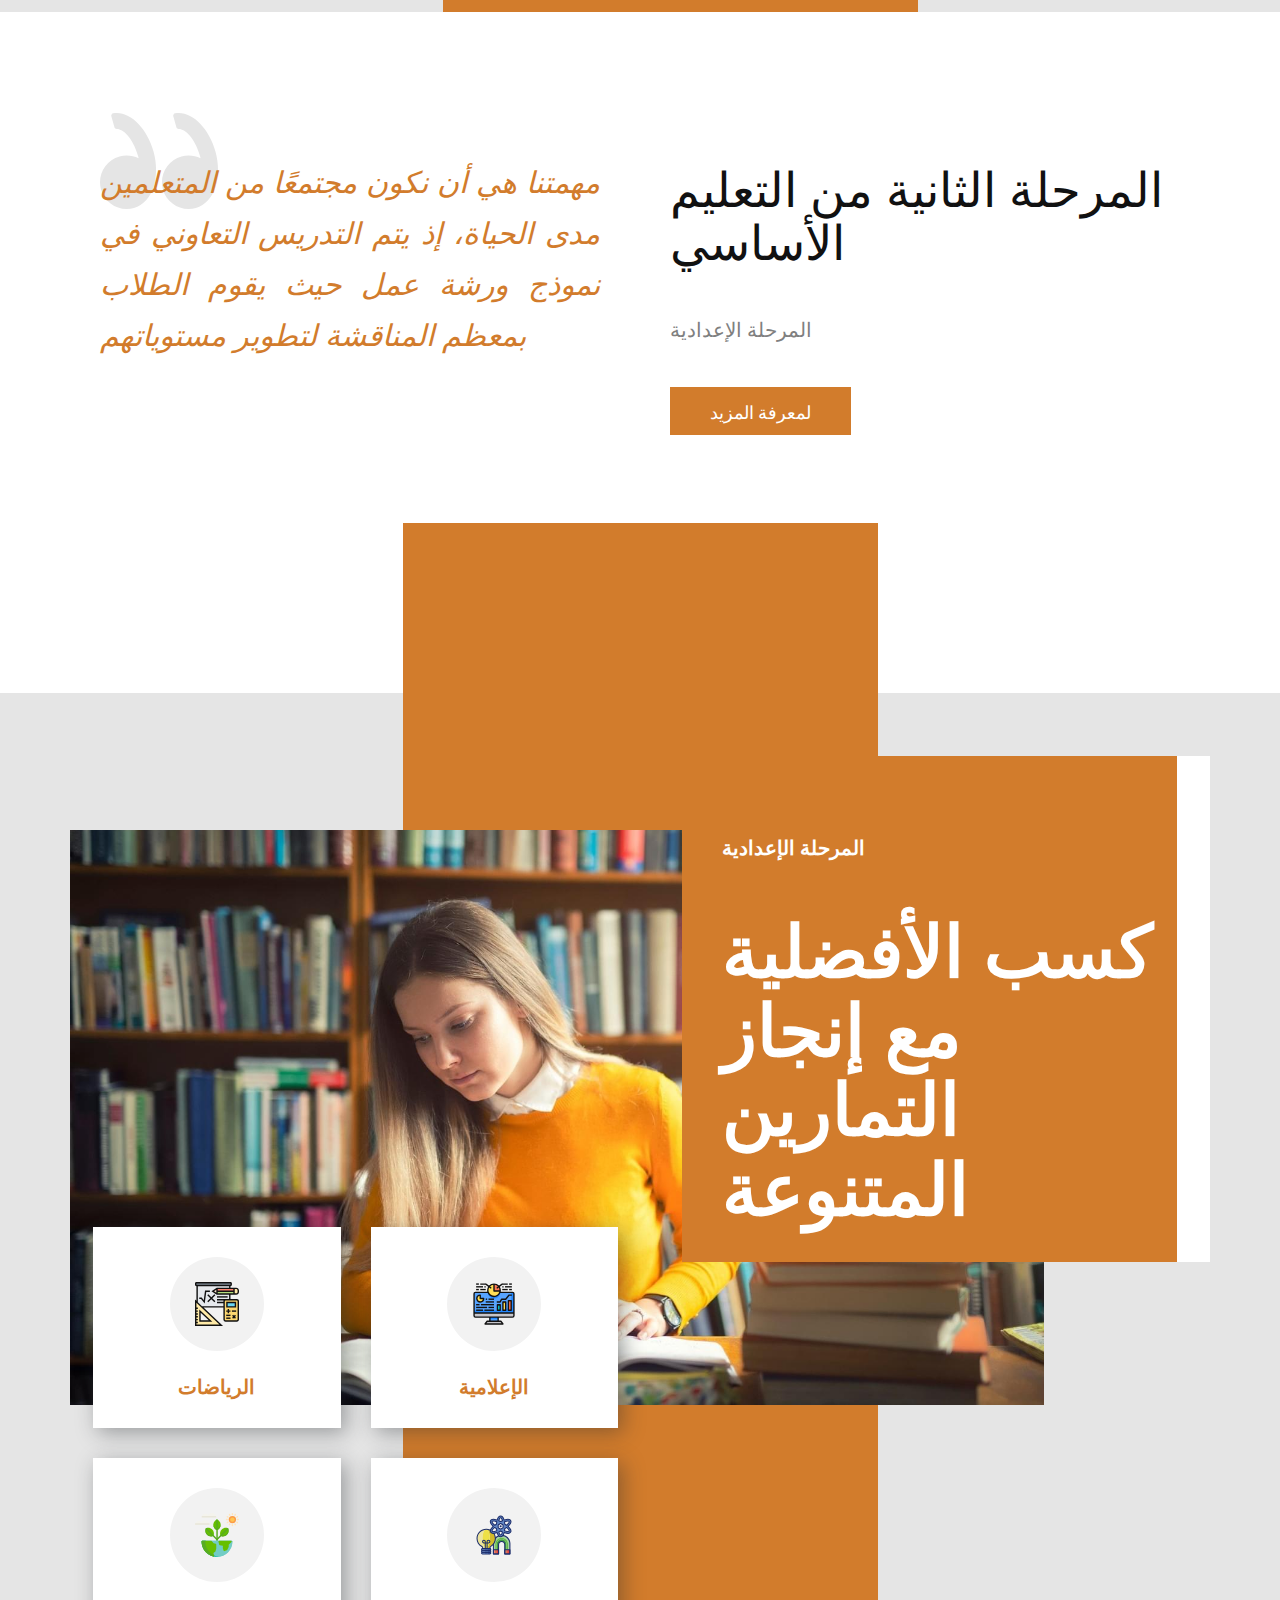
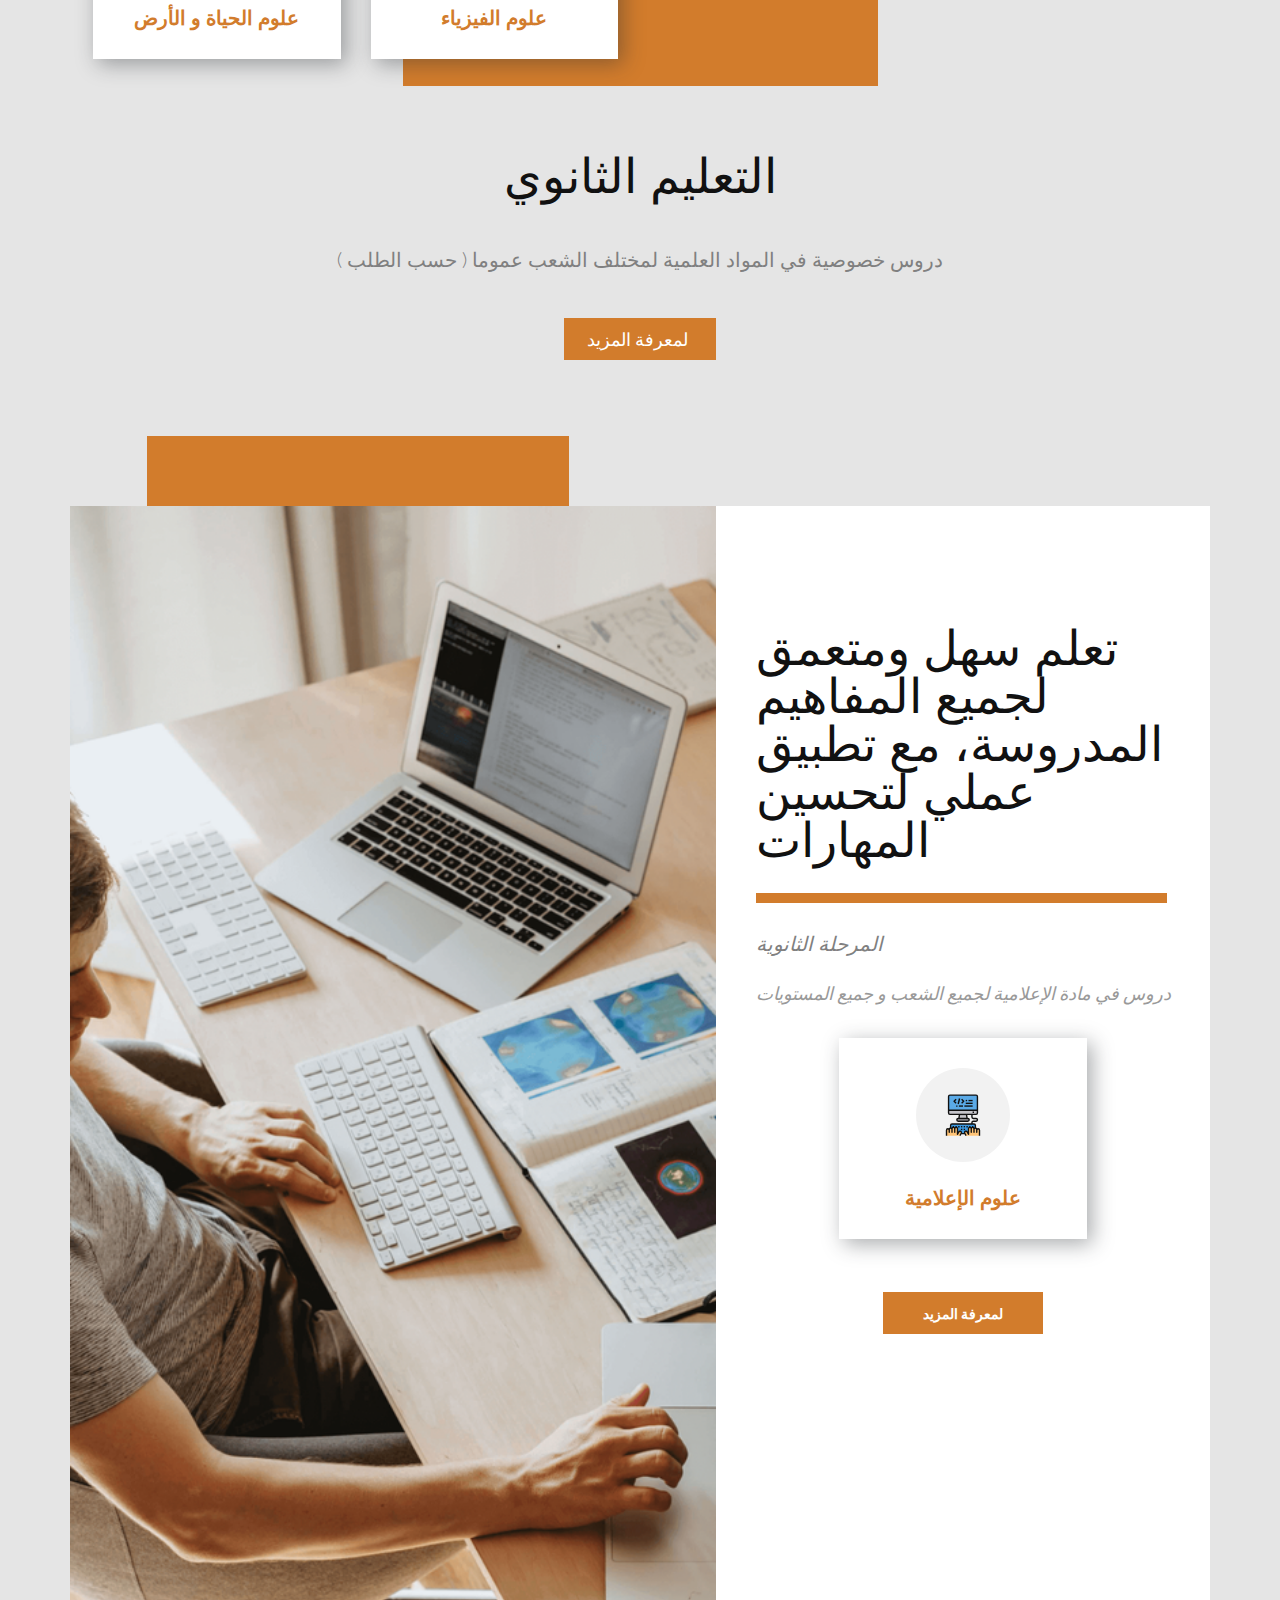
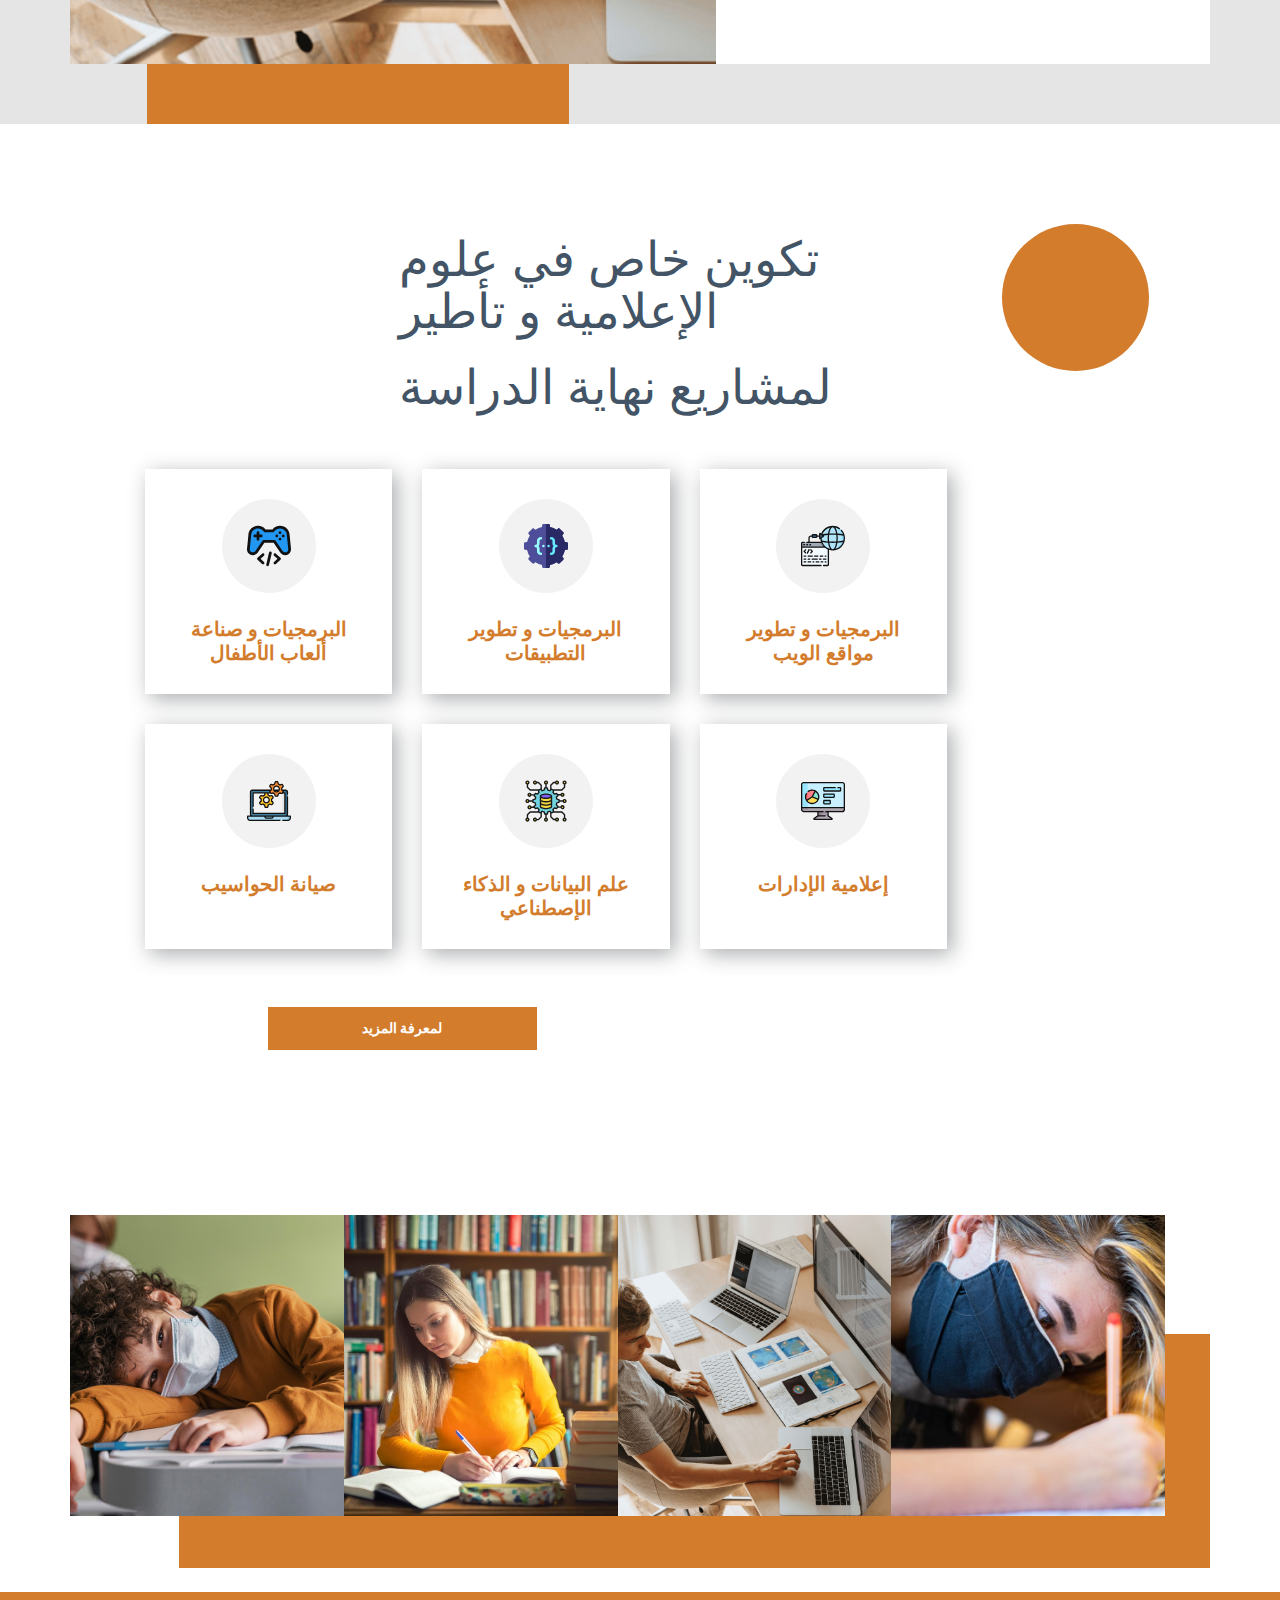
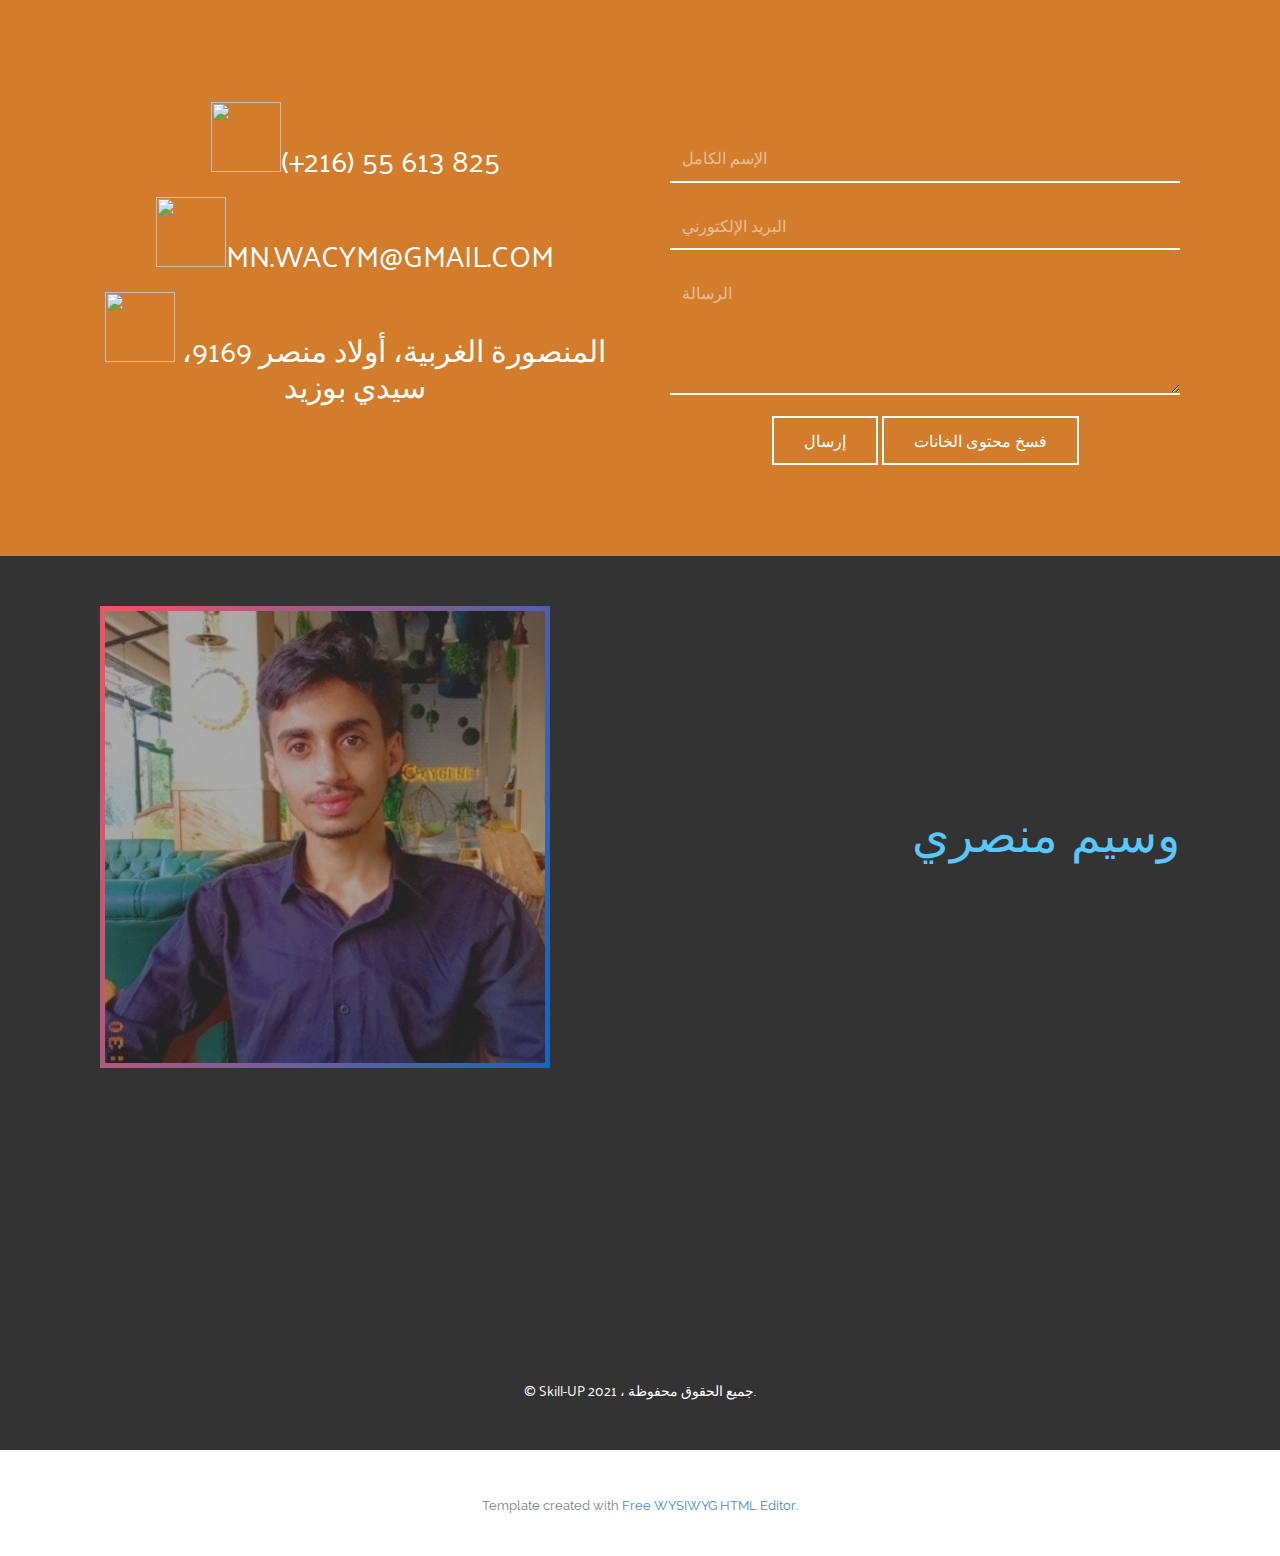
==== commit e9fe3163: "Update index.html" ====
--- a/index.html
+++ b/index.html
@@ -471,7 +471,7 @@
 				  
                   <h3 class="u-custom-font u-text u-text-font u-text-6" ><img width="70px" height="70px" src="https://img.icons8.com/bubbles/100/000000/phone.png">(+216) 55 613 825</h3>
                   <h3 class="u-custom-font u-text u-text-font u-text-6" ><img width="70px" height="70px" src="https://img.icons8.com/bubbles/100/000000/new-post.png">mn.wacym@gmail.com</h3>
-                  <h3 class="u-custom-font u-text u-text-font u-text-6" spellcheck="true"><img width="70px" height="70px" src="https://img.icons8.com/bubbles/100/000000/map-marker.png">أكواش دار بن سالم، الزهراء 5199، المهدية</h3>
+                  <h3 class="u-custom-font u-text u-text-font u-text-6" spellcheck="true"><img width="70px" height="70px" src="https://img.icons8.com/bubbles/100/000000/map-marker.png"> المنصورة الغربية، أولاد منصر 9169، سيدي بوزيد</h3>
 				
 				</div>
               </div>
